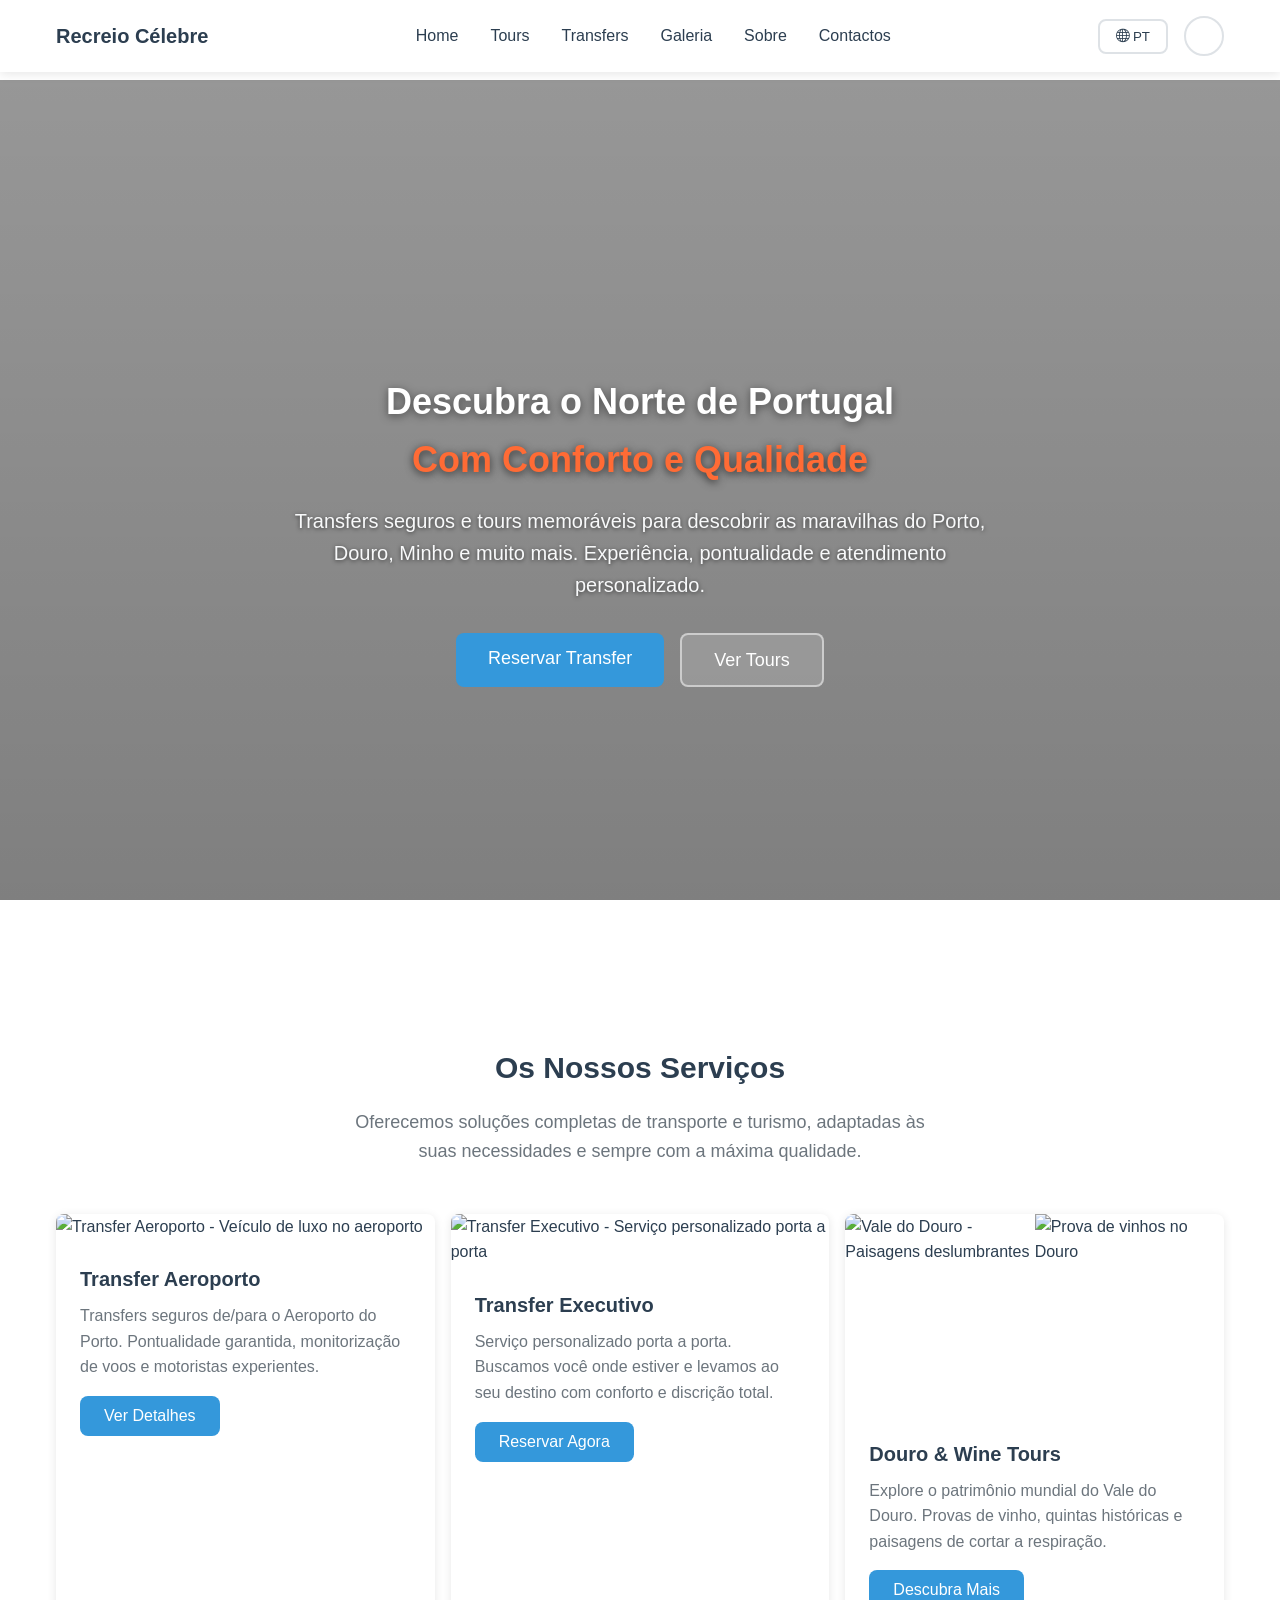
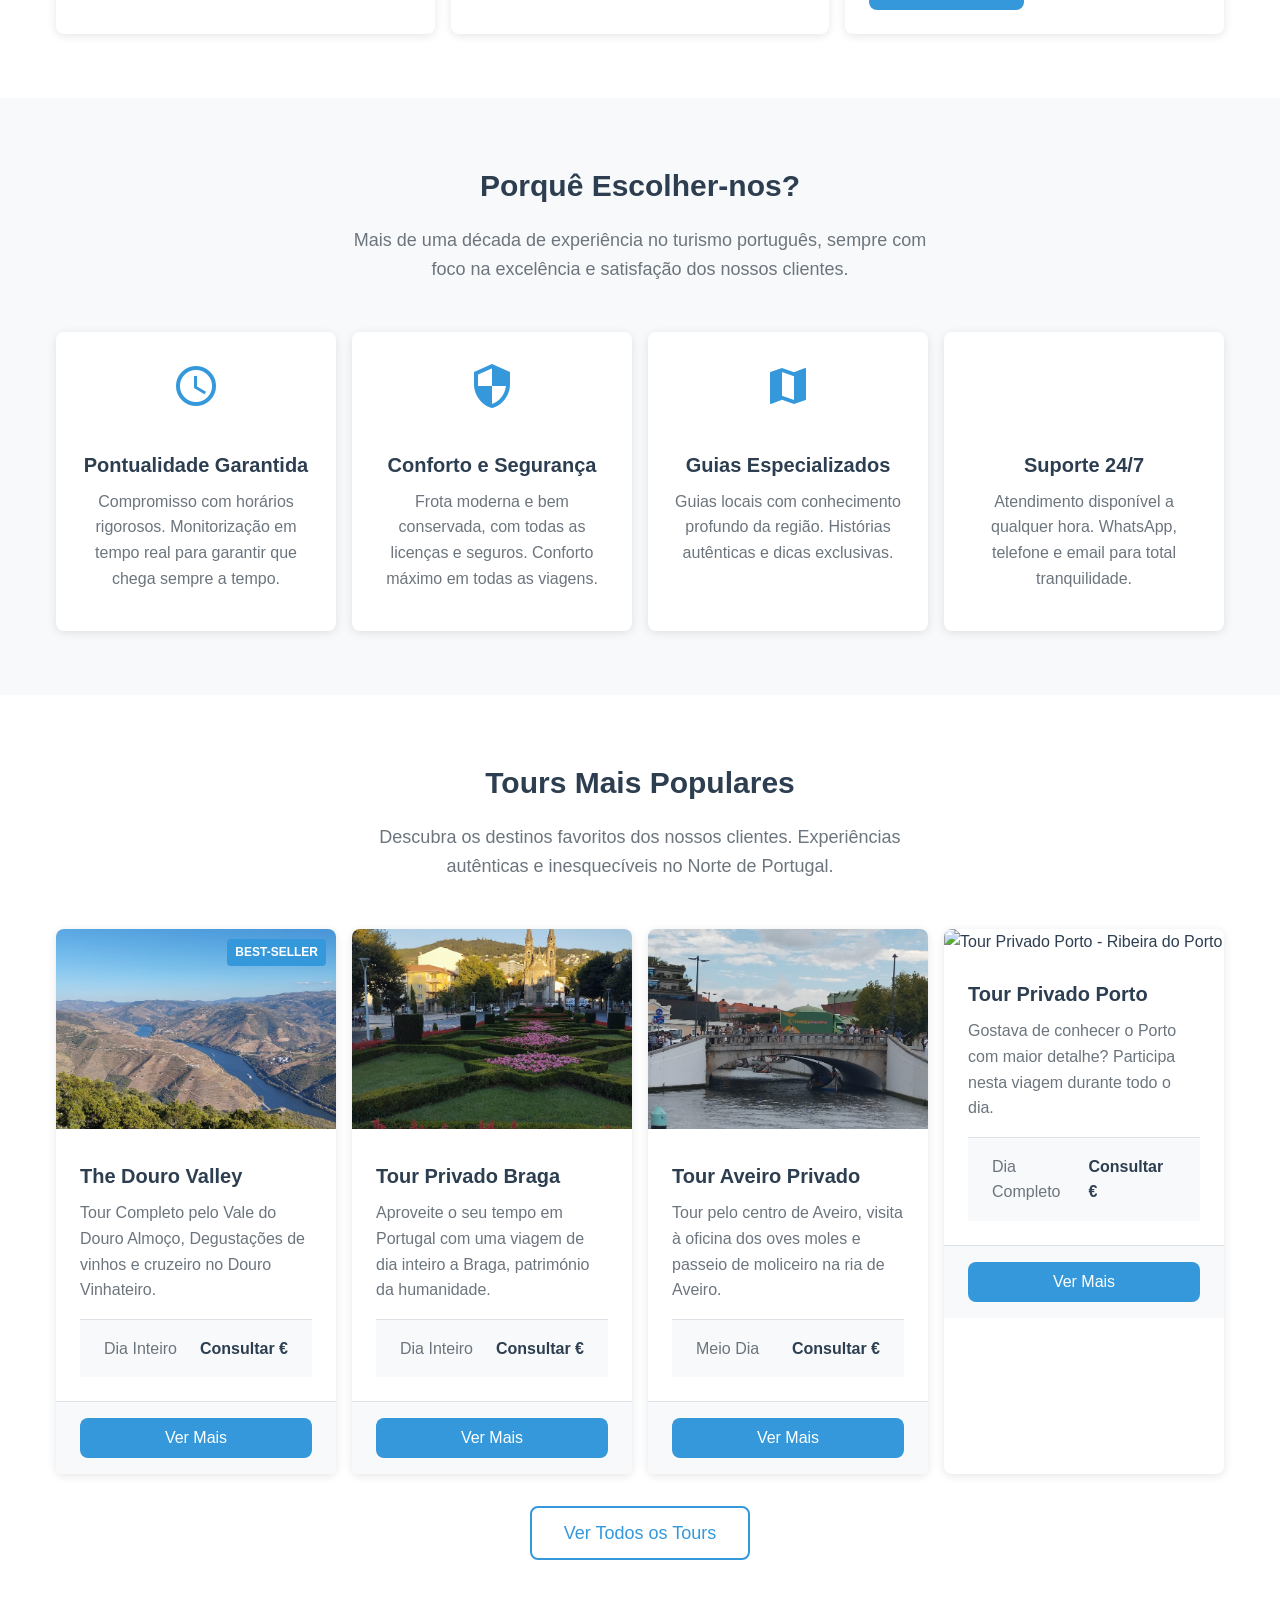
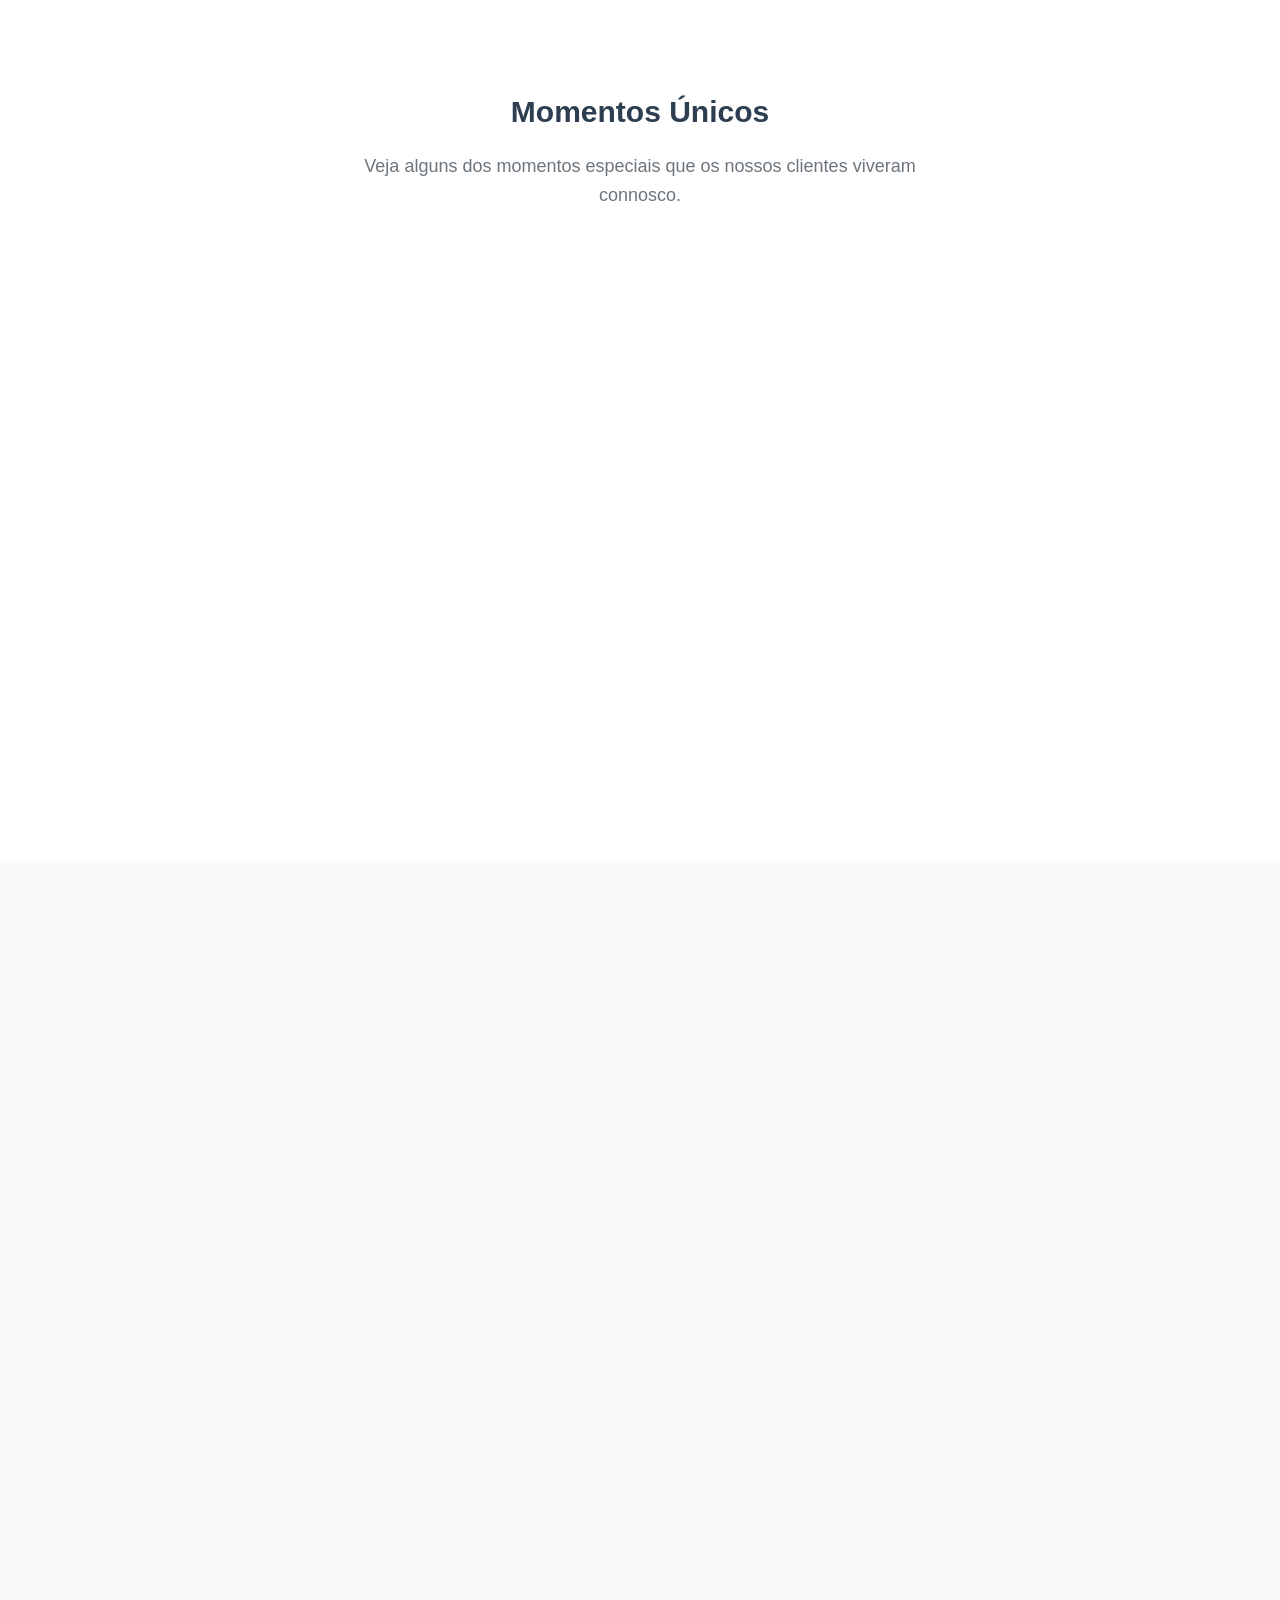
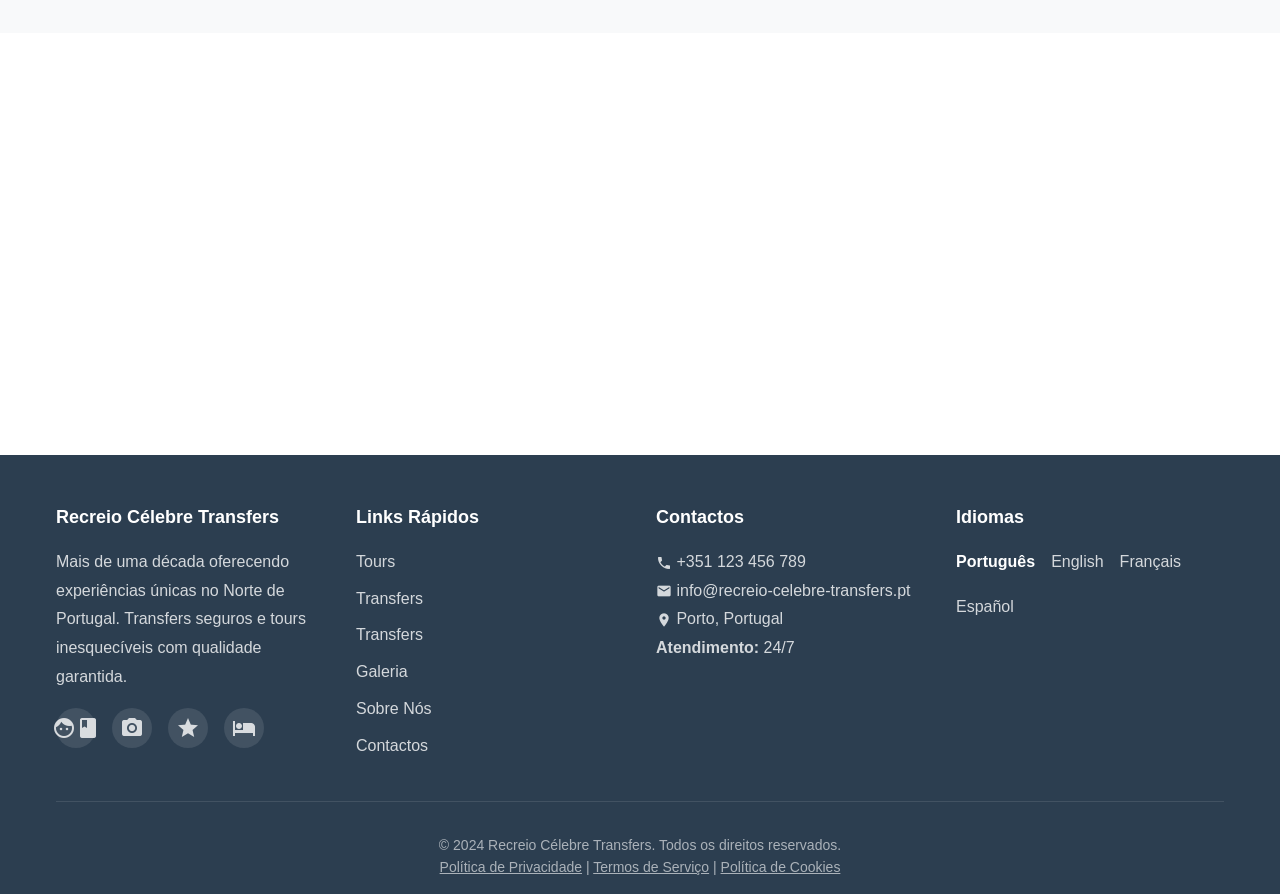
==== index.html @ d4861743 "first commit" ====
<!DOCTYPE html>
<html lang="pt-PT">
<head>
    <!-- ===== META TAGS E CONFIGURAÇÕES ===== -->
    <meta charset="UTF-8">
    <meta name="viewport" content="width=device-width, initial-scale=1.0">
    <meta name="description" content="Recreio Célebre Transfers - Transfers de qualidade e tours memoráveis no Porto e Norte de Portugal. Conforto, pontualidade e experiências únicas.">
    <meta name="keywords" content="transfers porto, tours douro, transfers aeroporto, guimarães, aveiro, braga, fátima">
    <meta name="author" content="Recreio Célebre Transfers">
    
    <!-- ===== OPEN GRAPH PARA REDES SOCIAIS ===== -->
    <meta property="og:title" content="Recreio Célebre Transfers - Tours e Transfers de Qualidade">
    <meta property="og:description" content="Descubra o melhor do Norte de Portugal connosco. Transfers seguros e tours inesquecíveis.">
    <meta property="og:type" content="website">
    <meta property="og:url" content="https://recreio-celebre-transfers.pt">
    
    <!-- ===== TÍTULO E ÍCONES ===== -->
    <title>Recreio Célebre Transfers - Tours e Transfers de Qualidade no Porto</title>
    <link rel="icon" type="image/svg+xml" href="data:image/svg+xml,<svg xmlns='http://www.w3.org/2000/svg' viewBox='0 0 24 24' fill='%232c3e50'><path d='M18 16h2v-3c0-1.1-.9-2-2-2h-6.5l1.5-3H18v2l3-3-3-3v2h-6c-.8 0-1.5.4-1.9 1.1L8.1 10H5c-1.1 0-2 .9-2 2v4h2c0 1.1.9 2 2 2s2-.9 2-2h8c0 1.1.9 2 2 2s2-.9 2-2zM7 16c-.6 0-1 .4-1 1s.4 1 1 1 1-.4 1-1-.4-1-1-1zm12 0c-.6 0-1 .4-1 1s.4 1 1 1 1-.4 1-1-.4-1-1-1z'/></svg>">
    
    <!-- ===== ESTILOS ===== -->
    <link rel="stylesheet" href="css/styles.css">
    <link href="https://fonts.googleapis.com/icon?family=Material+Icons" rel="stylesheet">
    <link href="https://cdn.jsdelivr.net/npm/bootstrap-icons@1.10.0/font/bootstrap-icons.css" rel="stylesheet">
    
    <!-- ===== STRUCTURED DATA PARA SEO ===== -->
    <script type="application/ld+json">
    {
        "@context": "https://schema.org",
        "@type": "TravelAgency",
        "name": "Recreio Célebre Transfers",
        "description": "Empresa de transfers e tours no Porto e Norte de Portugal",
        "url": "https://recreio-celebre-transfers.pt",
        "telephone": "+351-123-456-789",
        "email": "info@recreio-celebre-transfers.pt",
        "address": {
            "@type": "PostalAddress",
            "addressCountry": "PT",
            "addressRegion": "Porto"
        },
        "areaServed": ["Porto", "Braga", "Guimarães", "Aveiro", "Vale do Douro"],
        "serviceType": ["Transfer de passageiros", "Tours turísticos", "Transfers aeroporto"]
    }
    </script>
</head>

<body>
    <!-- ===== CABEÇALHO FIXO COM NAVEGAÇÃO ===== -->
    <header class="header">
        <nav class="navbar">
            <div class="container">
                <!-- Logo da empresa -->
                <a href="./" class="logo" aria-label="Recreio Célebre Transfers - Página inicial">
                    Recreio Célebre
                </a>
                
                <!-- Menu de navegação principal -->
                <ul class="nav-menu">
                    <li><a href="./" class="active">Home</a></li>
                    <li><a href="tours/">Tours</a></li>
                    <li><a href="transfers/">Transfers</a></li>
                    <li><a href="portfolio.html">Galeria</a></li>
                    <li><a href="about.html">Sobre</a></li>
                    <li><a href="contact.html">Contactos</a></li>
                </ul>
                
                <!-- Controlos: tema e idioma -->
                <div class="nav-controls">
                    <!-- Seletor de idioma -->
                    <div class="language-selector">
                        <button class="language-btn" aria-label="Selecionar idioma">
                            <i class="bi bi-globe"></i> PT
                        </button>
                        <div class="language-dropdown">
                            <a href="#" data-lang="pt">Português</a>
                            <a href="#" data-lang="en">English</a>
                            <a href="#" data-lang="fr">Français</a>
                            <a href="#" data-lang="es">Español</a>
                        </div>
                    </div>
                    
                    <!-- Toggle do tema dark/light -->
                    <button class="theme-toggle" aria-label="Alterar tema">
                        <i class="bi bi-moon-fill"></i>
                    </button>
                    
                    <!-- Menu hamburger para mobile -->
                    <button class="hamburger" aria-label="Menu de navegação" aria-expanded="false">
                        <span></span>
                        <span></span>
                        <span></span>
                    </button>
                </div>
            </div>
        </nav>
    </header>

    <!-- ===== CONTEÚDO PRINCIPAL ===== -->
    <main id="home">
        
        <!-- ===== HERO SECTION - BANNER PRINCIPAL ===== -->
        <section class="hero">
            <div class="hero-content fade-in">
                <h1 class="hero-title">
                    Descubra o Norte de Portugal<br>
                    <span class="hero-accent-text">Com Conforto e Qualidade</span>
                </h1>
                <p class="hero-subtitle">
                    Transfers seguros e tours memoráveis para descobrir as maravilhas do Porto, 
                    Douro, Minho e muito mais. Experiência, pontualidade e atendimento personalizado.
                </p>
                <div class="hero-buttons">
                    <a href="transfers/" class="btn btn-primary btn-lg">
                        Reservar Transfer
                    </a>
                    <a href="tours/" class="btn btn-hero-secondary btn-lg">
                        Ver Tours
                    </a>
                </div>
            </div>
        </section>

        <!-- ===== CARTÕES DE SERVIÇOS PRINCIPAIS ===== -->
        <section class="section">
            <div class="container">
                <h2 class="section-title fade-in">Os Nossos Serviços</h2>
                <p class="section-subtitle fade-in">
                    Oferecemos soluções completas de transporte e turismo, 
                    adaptadas às suas necessidades e sempre com a máxima qualidade.
                </p>
                
                <div class="grid grid-3">
                    <!-- Transfer Aeroporto -->
                    <article class="card fade-in">
                        <img src="/recreio-celebre-transfers/images/Tranfer/transfer.jpg" 
                             alt="Transfer Aeroporto - Veículo de luxo no aeroporto" class="card-image">
                        <div class="card-content">
                            <h3 class="card-title">Transfer Aeroporto</h3>
                            <p class="card-text">
                                Transfers seguros de/para o Aeroporto do Porto. Pontualidade garantida, 
                                monitorização de voos e motoristas experientes.
                            </p>
                            <a href="transfers/aeroporto-porto.html" class="btn btn-primary">
                                Ver Detalhes
                            </a>
                        </div>
                    </article>
                    <!-- Transfer Executivo -->
                    <article class="card fade-in">
                        <img src="/recreio-celebre-transfers/images/Tranfer/transfer-02.jpg" 
                             alt="Transfer Executivo - Serviço personalizado porta a porta" class="card-image">
                        <div class="card-content">
                            <h3 class="card-title">Transfer Executivo</h3>
                            <p class="card-text">
                                Serviço personalizado porta a porta. Buscamos você onde estiver 
                                e levamos ao seu destino com conforto e discrição total.
                            </p>
                            <a href="transfers/" class="btn btn-primary">
                                Reservar Agora
                            </a>
                        </div>
                    </article>
                    <!-- Douro Wine Tours -->
                    <article class="card fade-in">
                        <div class="card-image-container" style="position: relative; height: 200px; overflow: hidden;">
                            <img src="images/douro/douro-01.jpeg" 
                                 alt="Vale do Douro - Paisagens deslumbrantes" 
                                 class="card-image" 
                                 style="position: absolute; top: 0; left: 0; width: 50%; height: 100%; object-fit: cover;">
                            <img src="images/douro/douro-vinho-02.jpeg" 
                                 alt="Prova de vinhos no Douro" 
                                 class="card-image" 
                                 style="position: absolute; top: 0; right: 0; width: 50%; height: 100%; object-fit: cover;">
                        </div>
                        <div class="card-content">
                            <h3 class="card-title">Douro & Wine Tours</h3>
                            <p class="card-text">
                                Explore o patrimônio mundial do Vale do Douro. Provas de vinho, 
                                quintas históricas e paisagens de cortar a respiração.
                            </p>
                            <a href="tours/douro-valley.html" class="btn btn-primary">
                                Descubra Mais
                            </a>
                        </div>
                    </article>
                </div>
            </div>
        </section>

        <!-- ===== SEÇÃO "PORQUÊ ESCOLHER-NOS" ===== -->
        <section class="section" style="background-color: var(--bg-secondary);">
            <div class="container">
                <h2 class="section-title fade-in">Porquê Escolher-nos?</h2>
                <p class="section-subtitle fade-in">
                    Mais de uma década de experiência no turismo português, 
                    sempre com foco na excelência e satisfação dos nossos clientes.
                </p>
                
                <div class="grid grid-4">
                    <!-- Pontualidade Garantida -->
                    <div class="card text-center fade-in">
                        <div class="card-content">
                            <div style="font-size: 3rem; color: var(--secondary-color); margin-bottom: 1rem;">
                                <span class="material-icons" style="font-size: 3rem;">schedule</span>
                            </div>
                            <h3 class="card-title">Pontualidade Garantida</h3>
                            <p class="card-text">
                                Compromisso com horários rigorosos. Monitorização em tempo real 
                                para garantir que chega sempre a tempo.
                            </p>
                        </div>
                    </div>
                    
                    <!-- Conforto e Segurança -->
                    <div class="card text-center fade-in">
                        <div class="card-content">
                            <div style="font-size: 3rem; color: var(--secondary-color); margin-bottom: 1rem;">
                                <span class="material-icons" style="font-size: 3rem;">security</span>
                            </div>
                            <h3 class="card-title">Conforto e Segurança</h3>
                            <p class="card-text">
                                Frota moderna e bem conservada, com todas as licenças e seguros. 
                                Conforto máximo em todas as viagens.
                            </p>
                        </div>
                    </div>
                    
                    <!-- Guias Especializados -->
                    <div class="card text-center fade-in">
                        <div class="card-content">
                            <div style="font-size: 3rem; color: var(--secondary-color); margin-bottom: 1rem;">
                                <span class="material-icons" style="font-size: 3rem;">map</span>
                            </div>
                            <h3 class="card-title">Guias Especializados</h3>
                            <p class="card-text">
                                Guias locais com conhecimento profundo da região. 
                                Histórias autênticas e dicas exclusivas.
                            </p>
                        </div>
                    </div>
                    
                    <!-- Serviço 24/7 -->
                    <div class="card text-center fade-in">
                        <div class="card-content">
                            <div style="font-size: 3rem; color: var(--secondary-color); margin-bottom: 1rem;">
                                <span class="material-icons" style="font-size: 3rem;">support_agent</span>
                            </div>
                            <h3 class="card-title">Suporte 24/7</h3>
                            <p class="card-text">
                                Atendimento disponível a qualquer hora. WhatsApp, telefone 
                                e email para total tranquilidade.
                            </p>
                        </div>
                    </div>
                </div>
            </div>
        </section>

        <!-- ===== TOURS BEST-SELLERS ===== -->
        <section class="section">
            <div class="container">
                <h2 class="section-title fade-in">Tours Mais Populares</h2>
                <p class="section-subtitle fade-in">
                    Descubra os destinos favoritos dos nossos clientes. 
                    Experiências autênticas e inesquecíveis no Norte de Portugal.
                </p>
                
                <div class="grid grid-4">
                    <!-- Tour 1: Douro Valley -->
                    <article class="card fade-in">
                        <div style="position: relative;">
                            <img src="images/Douro/douro-02.jpeg" 
                                 alt="Douro Valley Tour - Paisagem dos vinhedos" class="card-image">
                            <div class="badge" style="position: absolute; top: 10px; right: 10px;">
                                Best-Seller
                            </div>
                        </div>
                        <div class="card-content">
                            <h3 class="card-title">The Douro Valley</h3>
                            <p class="card-text">
                                Tour Completo pelo Vale do Douro Almoço, Degustações de vinhos e cruzeiro no Douro Vinhateiro.
                            </p>
                            <div class="card-footer">
                                <div class="flex-between">
                                    <span class="text-secondary">Dia Inteiro</span>
                                    <span class="text-primary" style="font-weight: 600;">Consultar €</span>
                                </div>
                            </div>
                        </div>
                        <div class="card-footer">
                            <a href="tours/douro-valley.html" class="btn btn-primary" style="width: 100%;">
                                Ver Mais
                            </a>
                        </div>
                    </article>
                    
                    <!-- Tour 2: Braga -->
                    <article class="card fade-in">
                        <div style="position: relative;">
                            <img src="images/Guimaraes/guimaraes-02.jpeg" 
                                 alt="Tour Privado Braga - Santuário Bom Jesus" class="card-image">
                        </div>
                        <div class="card-content">
                            <h3 class="card-title">Tour Privado Braga</h3>
                            <p class="card-text">
                                Aproveite o seu tempo em Portugal com uma viagem de dia inteiro a Braga, património da humanidade.
                            </p>
                            <div class="card-footer">
                                <div class="flex-between">
                                    <span class="text-secondary">Dia Inteiro</span>
                                    <span class="text-primary" style="font-weight: 600;">Consultar €</span>
                                </div>
                            </div>
                        </div>
                        <div class="card-footer">
                            <a href="tours/" class="btn btn-primary" style="width: 100%;">
                                Ver Mais
                            </a>
                        </div>
                    </article>
                    
                    <!-- Tour 3: Aveiro -->
                    <article class="card fade-in">
                        <div style="position: relative;">
                            <img src="images/Aveiro/aveiro-15.jpeg" 
                                 alt="Tour Aveiro Privado - Moliceiros nos canais" class="card-image">
                        </div>
                        <div class="card-content">
                            <h3 class="card-title">Tour Aveiro Privado</h3>
                            <p class="card-text">
                                Tour pelo centro de Aveiro, visita à oficina dos oves moles e passeio de moliceiro na ria de Aveiro.
                            </p>
                            <div class="card-footer">
                                <div class="flex-between">
                                    <span class="text-secondary">Meio Dia</span>
                                    <span class="text-primary" style="font-weight: 600;">Consultar €</span>
                                </div>
                            </div>
                        </div>
                        <div class="card-footer">
                            <a href="tours/" class="btn btn-primary" style="width: 100%;">
                                Ver Mais
                            </a>
                        </div>
                    </article>
                    
                    <!-- Tour 4: Porto -->
                    <article class="card fade-in">
                        <div style="position: relative;">
                            <img src="/recreio-celebre-transfers/images/Porto/porto-01.jpg" 
                                 alt="Tour Privado Porto - Ribeira do Porto" class="card-image">
                        </div>
                        <div class="card-content">
                            <h3 class="card-title">Tour Privado Porto</h3>
                            <p class="card-text">
                                Gostava de conhecer o Porto com maior detalhe? Participa nesta viagem durante todo o dia.
                            </p>
                            <div class="card-footer">
                                <div class="flex-between">
                                    <span class="text-secondary">Dia Completo</span>
                                    <span class="text-primary" style="font-weight: 600;">Consultar €</span>
                                </div>
                            </div>
                        </div>
                        <div class="card-footer">
                            <a href="tours/" class="btn btn-primary" style="width: 100%;">
                                Ver Mais
                            </a>
                        </div>
                    </article>
                </div>
                
                <!-- Link para ver todos os tours -->
                <div class="text-center mt-4 fade-in">
                    <a href="tours/" class="btn btn-secondary btn-lg">
                        Ver Todos os Tours
                    </a>
                </div>
            </div>
        </section>

        <!-- ===== CARROSSEL DE IMAGENS REAIS ===== -->
        <section class="section">
            <div class="container">
                <h2 class="section-title fade-in">Momentos Únicos</h2>
                <p class="section-subtitle fade-in">
                    Veja alguns dos momentos especiais que os nossos clientes viveram connosco.
                </p>
                
                <div class="carousel fade-in">
                    <div class="carousel-container">
                        <!-- Slide 1 - Porto -->
                        <div class="carousel-slide">
                            <img src="/recreio-celebre-transfers/images/Porto/porto-01.jpg" 
                                 alt="Ponte Dom Luís I no Porto ao pôr-do-sol">
                            <div class="carousel-caption">
                                <h3>Porto Encantador</h3>
                                <p>As vistas mais bonitas da Cidade Invicta</p>
                            </div>
                        </div>
                        
                        <!-- Slide 2 - Douro -->
                        <div class="carousel-slide">
                            <img src="images/Douro/douro-01.jpeg" 
                                 alt="Terraços de vinhas no Vale do Douro">
                            <div class="carousel-caption">
                                <h3>Vale do Douro</h3>
                                <p>Paisagens Património Mundial da UNESCO</p>
                            </div>
                        </div>
                        
                        <!-- Slide 3 - Aveiro -->
                        <div class="carousel-slide">
                            <img src="/recreio-celebre-transfers/images/Aveiro/aveiro-54.jpg" 
                                 alt="Moliceiros coloridos nos canais de Aveiro">
                            <div class="carousel-caption">
                                <h3>Aveiro Colorida</h3>
                                <p>A "Veneza Portuguesa" e os seus encantos</p>
                            </div>
                        </div>
                        
                        <!-- Slide 4 - Guimarães -->
                        <div class="carousel-slide">
                            <img src="/recreio-celebre-transfers/images/Guimaraes/guimaraes-09.jpg" 
                                 alt="Castelo de Guimarães - Berço de Portugal">
                            <div class="carousel-caption">
                                <h3>Guimarães Histórica</h3>
                                <p>Berço de Portugal e património mundial</p>
                            </div>
                        </div>
                        
                        <!-- Slide 5 - Salinas de Aveiro -->
                        <div class="carousel-slide">
                            <img src="images/Aveiro Salinas/aveiro-salinas-01.jpeg" 
                                 alt="Salinas tradicionais de Aveiro">
                            <div class="carousel-caption">
                                <h3>Salinas de Aveiro</h3>
                                <p>Tradição milenar e paisagens únicas</p>
                            </div>
                        </div>
                    </div>
                    
                    <!-- Controlos do carrossel -->
                    <button class="carousel-nav prev" aria-label="Imagem anterior">‹</button>
                    <button class="carousel-nav next" aria-label="Próxima imagem">›</button>
                    
                    <!-- Indicadores -->
                    <div class="carousel-indicators"></div>
                </div>
            </div>
        </section>

        <!-- ===== PRÉVIA DA FROTA ===== -->
        <section class="section" style="background-color: var(--bg-secondary);">
            <div class="container">
                <h2 class="section-title fade-in">A Nossa Frota</h2>
                <p class="section-subtitle fade-in">
                    Veículos modernos e confortáveis para atender a todas as suas necessidades, 
                    desde viagens individuais até grupos maiores.
                </p>
                
                <div class="grid grid-1" style="max-width: 400px; margin: 0 auto;">
                    <!-- Sedan Executivo -->
                    <div class="card text-center fade-in">
                        <img src="images/Tranfer/transfer-01.jpg" 
                             alt="Sedan Executivo - Mercedes classe E" class="card-image">
                        <div class="card-content">
                            <h3 class="card-title">Sedan Executivo</h3>
                            <p class="card-text">
                                <strong>Até 3 passageiros</strong><br>
                                2 malas grandes + 2 de mão
                            </p>
                            <div style="margin-top: 1rem;">
                                <span style="font-size: 0.875rem; color: var(--text-secondary);">
                                    <span class="material-icons" style="font-size: 16px; vertical-align: middle;">person</span> 3 pax &nbsp; 
                                    <span class="material-icons" style="font-size: 16px; vertical-align: middle;">luggage</span> 2 malas
                                </span>
                            </div>
                        </div>
                    </div>
                </div>
                
                <!-- Link para frota completa -->
                <div class="text-center mt-4 fade-in">
                    <a href="transfers/#frota" class="btn btn-secondary btn-lg">
                        Ver Mais Detalhes
                    </a>
                </div>
            </div>
        </section>

        <!-- ===== CALL-TO-ACTION FINAL ===== -->
        <section class="section">
            <div class="container text-center">
                <div class="fade-in">
                    <h2 class="section-title">Pronto para a Sua Próxima Aventura?</h2>
                    <p class="section-subtitle">
                        Entre em contacto connosco e personalize a sua experiência. 
                        Estamos aqui para tornar a sua viagem inesquecível.
                    </p>
                    
                    <div class="flex-center" style="gap: 2rem; flex-wrap: wrap; margin-top: 2rem;">
                        <!-- WhatsApp -->
                        <a href="#" class="whatsapp-btn btn btn-accent btn-lg" 
                           data-phone="351123456789" 
                           data-message="Olá! Gostaria de mais informações sobre tours e transfers.">
                            <span class="material-icons" style="vertical-align: middle; font-size: 1.5rem;">chat</span> WhatsApp
                        </a>
                        
                        <!-- Telefone -->
                        <a href="tel:+351123456789" class="btn btn-primary btn-lg">
                            <span class="material-icons" style="vertical-align: middle; font-size: 1.5rem;">phone</span> +351 123 456 789
                        </a>
                        
                        <!-- Email -->
                        <a href="mailto:info@recreio-celebre-transfers.pt" class="btn btn-secondary btn-lg">
                            <span class="material-icons" style="vertical-align: middle; font-size: 1.5rem;">email</span> Email
                        </a>
                    </div>
                </div>
            </div>
        </section>

    </main>

    <!-- ===== RODAPÉ ===== -->
    <footer class="footer">
        <div class="container">
            <div class="footer-content">
                <!-- Informações da empresa -->
                <div class="footer-section">
                    <h3>Recreio Célebre Transfers</h3>
                    <p>
                        Mais de uma década oferecendo experiências únicas no Norte de Portugal. 
                        Transfers seguros e tours inesquecíveis com qualidade garantida.
                    </p>
                    <div class="social-links">
                        <a href="#" aria-label="Facebook"><span class="material-icons">facebook</span></a>
                        <a href="#" aria-label="Instagram"><span class="material-icons">camera_alt</span></a>
                        <a href="#" aria-label="TripAdvisor"><span class="material-icons">star</span></a>
                        <a href="#" aria-label="Booking.com"><span class="material-icons">hotel</span></a>
                    </div>
                </div>
                
                <!-- Links rápidos -->
                <div class="footer-section">
                    <h3>Links Rápidos</h3>
                    <ul class="footer-links">
                        <li><a href="tours/">Tours</a></li>
                        <li><a href="transfers/">Transfers</a></li>
                        <li><a href="transfers/">Transfers</a></li>
                        <li><a href="portfolio.html">Galeria</a></li>
                        <li><a href="about.html">Sobre Nós</a></li>
                        <li><a href="contact.html">Contactos</a></li>
                    </ul>
                </div>
                
                <!-- Contactos -->
                <div class="footer-section">
                    <h3>Contactos</h3>
                    <p><span class="material-icons" style="font-size: 16px; vertical-align: middle;">phone</span> +351 123 456 789</p>
                    <p><span class="material-icons" style="font-size: 16px; vertical-align: middle;">email</span> info@recreio-celebre-transfers.pt</p>
                    <p><span class="material-icons" style="font-size: 16px; vertical-align: middle;">location_on</span> Porto, Portugal</p>
                    <p><strong>Atendimento:</strong> 24/7</p>
                </div>
                
                <!-- Seletor de idioma (se não estiver no header) -->
                <div class="footer-section">
                    <h3>Idiomas</h3>
                    <div style="display: flex; gap: 1rem; flex-wrap: wrap;">
                        <a href="#" style="color: white; font-weight: bold;">Português</a>
                        <a href="#">English</a>
                        <a href="#">Français</a>
                        <a href="#">Español</a>
                    </div>
                </div>
            </div>
            
            <!-- Rodapé legal -->
            <div class="footer-bottom">
                <p>&copy; 2024 Recreio Célebre Transfers. Todos os direitos reservados.</p>
                <p>
                    <a href="#" style="color: inherit;">Política de Privacidade</a> | 
                    <a href="#" style="color: inherit;">Termos de Serviço</a> | 
                    <a href="#" style="color: inherit;">Política de Cookies</a>
                </p>
            </div>
        </div>
    </footer>

    <!-- ===== BOTÃO VOLTAR AO TOPO ===== -->
    <button class="back-to-top" aria-label="Voltar ao topo">
        ↑
    </button>

    <!-- ===== JAVASCRIPT ===== -->
    <script src="js/main.js"></script>
</body>
</html>
---- css/styles.css ----
/* ==============================================================
   RECREIO CÉLEBRE TRANSFERS - PROTÓTIPO CSS
   Design responsivo com modo dark/light e HTML5 semântico
   ============================================================== */

/* ===== CSS RESET E CONFIGURAÇÕES BASE ===== */
*,
*::before,
*::after {
    margin: 0;
    padding: 0;
    box-sizing: border-box;
}

/* ===== VARIÁVEIS CSS PARA MODO DARK/LIGHT ===== */
:root {
    /* Cores modo light (padrão) */
    --primary-color: #2c3e50;
    --secondary-color: #3498db;
    --accent-color: #e74c3c;
    --success-color: #27ae60;
    --warning-color: #f39c12;
    
    --bg-primary: #ffffff;
    --bg-secondary: #f8f9fa;
    --bg-card: #ffffff;
    --text-primary: #2c3e50;
    --text-secondary: #6c757d;
    --text-light: #adb5bd;
    --border-color: #dee2e6;
    --shadow-light: rgba(0, 0, 0, 0.1);
    --shadow-medium: rgba(0, 0, 0, 0.15);
    
    /* Layout responsivo */
    --container-max-width: 1200px;
    --gutter: 1rem;
    --border-radius: 8px;
    --transition: all 0.3s ease;
    
    /* Tipografia */
    --font-primary: 'Segoe UI', Tahoma, Geneva, Verdana, sans-serif;
    --font-size-xs: 0.75rem;
    --font-size-sm: 0.875rem;
    --font-size-base: 1rem;
    --font-size-lg: 1.125rem;
    --font-size-xl: 1.25rem;
    --font-size-2xl: 1.5rem;
    --font-size-3xl: 1.875rem;
    --font-size-4xl: 2.25rem;
}

/* ===== MODO DARK ===== */
[data-theme="dark"] {
    --bg-primary: #1a1a1a;
    --bg-secondary: #2d2d2d;
    --bg-card: #333333;
    --text-primary: #ffffff;
    --text-secondary: #cccccc;
    --text-light: #999999;
    --border-color: #404040;
    --shadow-light: rgba(255, 255, 255, 0.1);
    --shadow-medium: rgba(255, 255, 255, 0.15);
}

/* ===== ELEMENTOS BASE ===== */
html {
    scroll-behavior: smooth;
    font-size: 16px;
}

body {
    font-family: var(--font-primary);
    font-size: var(--font-size-base);
    line-height: 1.6;
    color: var(--text-primary);
    background-color: var(--bg-primary);
    transition: var(--transition);
}

/* ===== CONTENTOR PRINCIPAL ===== */
.container {
    max-width: var(--container-max-width);
    margin: 0 auto;
    padding: 0 var(--gutter);
}

/* ===== GRID RESPONSIVO ===== */
.grid {
    display: grid;
    gap: var(--gutter);
}

.grid-2 {
    grid-template-columns: repeat(auto-fit, minmax(300px, 1fr));
}

.grid-3 {
    grid-template-columns: repeat(auto-fit, minmax(250px, 1fr));
}

.grid-4 {
    grid-template-columns: repeat(auto-fit, minmax(200px, 1fr));
}

/* ===== FLEXBOX UTILITIES ===== */
.flex {
    display: flex;
}

.flex-center {
    display: flex;
    align-items: center;
    justify-content: center;
}

.flex-between {
    display: flex;
    align-items: center;
    justify-content: space-between;
}

.flex-wrap {
    flex-wrap: wrap;
}

.flex-col {
    flex-direction: column;
}

/* ===== CABEÇALHO E NAVEGAÇÃO ===== */
.header {
    background-color: var(--bg-card);
    box-shadow: 0 2px 10px var(--shadow-light);
    position: fixed;
    top: 0;
    left: 0;
    right: 0;
    z-index: 1000;
    transition: var(--transition);
}

.navbar {
    padding: 1rem 0;
}

.navbar .container {
    display: flex;
    align-items: center;
    justify-content: space-between;
}

.logo {
    font-size: var(--font-size-xl);
    font-weight: bold;
    color: var(--primary-color);
    text-decoration: none;
    transition: var(--transition);
}

.logo:hover {
    color: var(--secondary-color);
}

/* Menu de navegação */
.nav-menu {
    display: flex;
    list-style: none;
    gap: 2rem;
}

.nav-menu a {
    color: var(--text-primary);
    text-decoration: none;
    font-weight: 500;
    transition: var(--transition);
    position: relative;
}

.nav-menu a:hover {
    color: var(--secondary-color);
}

.nav-menu a::after {
    content: '';
    position: absolute;
    bottom: -5px;
    left: 0;
    width: 0;
    height: 2px;
    background-color: var(--secondary-color);
    transition: width 0.3s ease;
}

.nav-menu a:hover::after {
    width: 100%;
}

/* Botões de tema e idioma */
.nav-controls {
    display: flex;
    align-items: center;
    gap: 1rem;
}

.theme-toggle {
    background: none;
    border: 2px solid var(--border-color);
    border-radius: 50%;
    width: 40px;
    height: 40px;
    cursor: pointer;
    display: flex;
    align-items: center;
    justify-content: center;
    transition: var(--transition);
    color: var(--text-primary);
}

.theme-toggle:hover {
    border-color: var(--secondary-color);
    color: var(--secondary-color);
}

.language-selector {
    position: relative;
}

.language-btn {
    background: none;
    border: 2px solid var(--border-color);
    border-radius: var(--border-radius);
    padding: 0.5rem 1rem;
    cursor: pointer;
    color: var(--text-primary);
    font-weight: 500;
    transition: var(--transition);
}

.language-btn:hover {
    border-color: var(--secondary-color);
    color: var(--secondary-color);
}

.language-dropdown {
    position: absolute;
    top: 100%;
    right: 0;
    background-color: var(--bg-card);
    border: 1px solid var(--border-color);
    border-radius: var(--border-radius);
    box-shadow: 0 4px 12px var(--shadow-medium);
    display: none;
    min-width: 120px;
    z-index: 100;
}

.language-dropdown.show {
    display: block;
}

.language-dropdown a {
    display: block;
    padding: 0.75rem 1rem;
    color: var(--text-primary);
    text-decoration: none;
    transition: var(--transition);
}

.language-dropdown a:hover {
    background-color: var(--bg-secondary);
    color: var(--secondary-color);
}

/* Menu mobile hamburger */
.hamburger {
    display: none;
    background: none;
    border: none;
    cursor: pointer;
    padding: 0.5rem;
    flex-direction: column;
    gap: 4px;
}

.hamburger span {
    width: 25px;
    height: 3px;
    background-color: var(--text-primary);
    transition: var(--transition);
}

.hamburger.active span:nth-child(1) {
    transform: rotate(45deg) translate(6px, 6px);
}

.hamburger.active span:nth-child(2) {
    opacity: 0;
}

.hamburger.active span:nth-child(3) {
    transform: rotate(-45deg) translate(6px, -6px);
}

/* ===== BOTÕES ===== */
.btn {
    display: inline-block;
    padding: 0.75rem 1.5rem;
    border: none;
    border-radius: var(--border-radius);
    font-size: var(--font-size-base);
    font-weight: 500;
    text-decoration: none;
    text-align: center;
    cursor: pointer;
    transition: var(--transition);
    line-height: 1;
}

.btn-primary {
    background-color: var(--secondary-color);
    color: white;
    font-weight: 500;
}

.btn-primary:hover {
    background-color: #2980b9;
    transform: translateY(-2px);
}

.btn-secondary {
    background-color: transparent;
    color: var(--secondary-color);
    border: 2px solid var(--secondary-color);
}

.btn-secondary:hover {
    background-color: var(--secondary-color);
    color: white;
}

.btn-accent {
    background-color: var(--accent-color);
    color: white;
}

.btn-accent:hover {
    background-color: #c0392b;
    transform: translateY(-2px);
    box-shadow: 0 4px 12px rgba(231, 76, 60, 0.3);
}

.btn-lg {
    padding: 1rem 2rem;
    font-size: var(--font-size-lg);
}

.btn-sm {
    padding: 0.5rem 1rem;
    font-size: var(--font-size-sm);
}

/* ===== CARDS ===== */
.card {
    background-color: var(--bg-card);
    border-radius: var(--border-radius);
    box-shadow: 0 2px 10px var(--shadow-light);
    transition: var(--transition);
    overflow: hidden;
}

.card:hover {
    transform: translateY(-5px);
    box-shadow: 0 8px 25px var(--shadow-medium);
}

.card-image {
    width: 100%;
    height: 200px;
    object-fit: cover;
}

.card-image-container {
    position: relative;
    height: 200px;
    overflow: hidden;
    border-radius: var(--border-radius) var(--border-radius) 0 0;
}

.card-image-container img {
    transition: var(--transition);
}

.card-image-container:hover img {
    transform: scale(1.05);
}

.card-content {
    padding: 1.5rem;
}

.card-title {
    font-size: var(--font-size-xl);
    font-weight: 600;
    margin-bottom: 0.5rem;
    color: var(--text-primary);
}

.card-text {
    color: var(--text-secondary);
    margin-bottom: 1rem;
}

.card-footer {
    padding: 1rem 1.5rem;
    background-color: var(--bg-secondary);
    border-top: 1px solid var(--border-color);
}

/* ===== SEÇÕES PRINCIPAIS ===== */
main {
    margin-top: 80px; /* Espaço para header fixo */
}

.section {
    padding: 4rem 0;
}

.section-title {
    font-size: var(--font-size-3xl);
    font-weight: 700;
    text-align: center;
    margin-bottom: 1rem;
    color: var(--text-primary);
}

.section-subtitle {
    font-size: var(--font-size-lg);
    text-align: center;
    color: var(--text-secondary);
    margin-bottom: 3rem;
    max-width: 600px;
    margin-left: auto;
    margin-right: auto;
}

/* ===== HERO SECTION ===== */
.hero {
    position: relative;
    height: 100vh;
    min-height: 600px;
    background: linear-gradient(
        rgba(0, 0, 0, 0.4),
        rgba(0, 0, 0, 0.5)
    ), url('https://images.unsplash.com/photo-1555881400-74d7acaacd8b?ixlib=rb-4.0.3&auto=format&fit=crop&w=1920&q=80');
    background-size: cover;
    background-position: center;
    background-attachment: fixed;
    display: flex;
    align-items: center;
    justify-content: center;
    text-align: center;
    color: white;
}

.hero-content {
    max-width: 800px;
    padding: 2rem;
}

.hero-title {
    font-size: var(--font-size-4xl);
    font-weight: 700;
    margin-bottom: 1rem;
    animation: fadeInUp 1s ease-out;
    text-shadow: 0 2px 8px rgba(0, 0, 0, 0.5);
    color: #ffffff;
}

.hero-accent-text {
    color: #ff6b35;
    text-shadow: 0 2px 8px rgba(0, 0, 0, 0.7);
    font-weight: 700;
}

.hero-subtitle {
    font-size: var(--font-size-xl);
    margin-bottom: 2rem;
    animation: fadeInUp 1s ease-out 0.2s both;
    text-shadow: 0 1px 4px rgba(0, 0, 0, 0.6);
    color: #f8f9fa;
    line-height: 1.6;
}

.hero-buttons {
    display: flex;
    gap: 1rem;
    justify-content: center;
    flex-wrap: wrap;
    animation: fadeInUp 1s ease-out 0.4s both;
}

/* Botão especial para o hero */
.btn-hero-secondary {
    background: rgba(255, 255, 255, 0.15);
    color: #ffffff;
    border: 2px solid rgba(255, 255, 255, 0.5);
    backdrop-filter: blur(10px);
    font-weight: 500;
}

.btn-hero-secondary:hover {
    background: rgba(255, 255, 255, 0.25);
    border-color: rgba(255, 255, 255, 0.7);
    transform: translateY(-2px);
    color: #ffffff;
}

/* ===== ANIMAÇÕES ===== */
@keyframes fadeInUp {
    from {
        opacity: 0;
        transform: translateY(30px);
    }
    to {
        opacity: 1;
        transform: translateY(0);
    }
}

.fade-in {
    opacity: 0;
    transform: translateY(30px);
    transition: all 0.6s ease;
}

.fade-in.visible {
    opacity: 1;
    transform: translateY(0);
}

/* ===== CARROSSEL ===== */
.carousel {
    position: relative;
    overflow: hidden;
    border-radius: var(--border-radius);
    margin: 2rem 0;
}

.carousel-container {
    display: flex;
    transition: transform 0.5s ease;
}

.carousel-slide {
    min-width: 100%;
    position: relative;
}

.carousel-slide img {
    width: 100%;
    height: 500px;
    object-fit: cover;
}

.carousel-caption {
    position: absolute;
    bottom: 0;
    left: 0;
    right: 0;
    background: linear-gradient(transparent, rgba(0, 0, 0, 0.8));
    color: white;
    padding: 2rem;
    text-align: center;
}

.carousel-nav {
    position: absolute;
    top: 50%;
    transform: translateY(-50%);
    background: rgba(255, 255, 255, 0.2);
    border: none;
    color: white;
    font-size: 1.5rem;
    padding: 1rem;
    cursor: pointer;
    transition: var(--transition);
    border-radius: 50%;
    width: 50px;
    height: 50px;
    display: flex;
    align-items: center;
    justify-content: center;
}

.carousel-nav:hover {
    background: rgba(255, 255, 255, 0.4);
}

.carousel-nav.prev {
    left: 1rem;
}

.carousel-nav.next {
    right: 1rem;
}

.carousel-indicators {
    position: absolute;
    bottom: 1rem;
    left: 50%;
    transform: translateX(-50%);
    display: flex;
    gap: 0.5rem;
}

.carousel-indicator {
    width: 12px;
    height: 12px;
    border-radius: 50%;
    background: rgba(255, 255, 255, 0.5);
    cursor: pointer;
    transition: var(--transition);
}

.carousel-indicator.active {
    background: white;
}

/* ===== FORMULÁRIOS ===== */
.form-group {
    margin-bottom: 1.5rem;
}

.form-label {
    display: block;
    margin-bottom: 0.5rem;
    font-weight: 500;
    color: var(--text-primary);
}

.form-control {
    width: 100%;
    padding: 0.75rem;
    border: 2px solid var(--border-color);
    border-radius: var(--border-radius);
    font-size: var(--font-size-base);
    background-color: var(--bg-primary);
    color: var(--text-primary);
    transition: var(--transition);
}

.form-control:focus {
    outline: none;
    border-color: var(--secondary-color);
    box-shadow: 0 0 0 3px rgba(52, 152, 219, 0.1);
}

.form-control::placeholder {
    color: var(--text-light);
}

textarea.form-control {
    resize: vertical;
    min-height: 120px;
}

.form-row {
    display: grid;
    grid-template-columns: 1fr 1fr;
    gap: 1rem;
}

/* ===== ÍCONES E BADGES ===== */
.icon {
    width: 1.5rem;
    height: 1.5rem;
    fill: currentColor;
}

.badge {
    display: inline-block;
    padding: 0.25rem 0.5rem;
    font-size: var(--font-size-xs);
    font-weight: 600;
    text-transform: uppercase;
    border-radius: 4px;
    background-color: var(--secondary-color);
    color: white;
}

.badge-success {
    background-color: var(--success-color);
}

.badge-warning {
    background-color: var(--warning-color);
}

.badge-danger {
    background-color: var(--accent-color);
}

/* ===== UTILITÁRIOS ===== */
.text-center {
    text-align: center;
}

.text-left {
    text-align: left;
}

.text-right {
    text-align: right;
}

.text-primary {
    color: var(--primary-color);
}

.text-secondary {
    color: var(--text-secondary);
}

.text-accent {
    color: var(--accent-color);
}

.mb-0 { margin-bottom: 0; }
.mb-1 { margin-bottom: 0.5rem; }
.mb-2 { margin-bottom: 1rem; }
.mb-3 { margin-bottom: 1.5rem; }
.mb-4 { margin-bottom: 2rem; }

.mt-0 { margin-top: 0; }
.mt-1 { margin-top: 0.5rem; }
.mt-2 { margin-top: 1rem; }
.mt-3 { margin-top: 1.5rem; }
.mt-4 { margin-top: 2rem; }

.py-0 { padding-top: 0; padding-bottom: 0; }
.py-1 { padding-top: 0.5rem; padding-bottom: 0.5rem; }
.py-2 { padding-top: 1rem; padding-bottom: 1rem; }
.py-3 { padding-top: 1.5rem; padding-bottom: 1.5rem; }
.py-4 { padding-top: 2rem; padding-bottom: 2rem; }

.hidden {
    display: none;
}

.sr-only {
    position: absolute;
    width: 1px;
    height: 1px;
    padding: 0;
    margin: -1px;
    overflow: hidden;
    clip: rect(0, 0, 0, 0);
    white-space: nowrap;
    border: 0;
}

/* ===== RESPONSIVIDADE ===== */
@media (max-width: 768px) {
    /* Header mobile */
    .nav-menu {
        position: fixed;
        top: 80px;
        left: -100%;
        width: 100%;
        height: calc(100vh - 80px);
        background-color: var(--bg-card);
        flex-direction: column;
        justify-content: flex-start;
        align-items: center;
        padding: 2rem;
        transition: left 0.3s ease;
        box-shadow: 0 4px 12px var(--shadow-medium);
    }

    .nav-menu.active {
        left: 0;
    }

    .nav-menu li {
        margin: 1rem 0;
    }

    .hamburger {
        display: flex;
    }

    .nav-controls {
        gap: 0.5rem;
    }

    /* Hero responsive */
    .hero-content {
        padding: 1.5rem;
    }

    .hero-title {
        font-size: var(--font-size-3xl);
    }

    .hero-subtitle {
        font-size: var(--font-size-lg);
    }

    .hero-buttons {
        flex-direction: column;
        align-items: center;
        gap: 1rem;
    }

    .hero-buttons .btn {
        width: 100%;
        max-width: 280px;
    }

    /* Grid responsive */
    .grid-2,
    .grid-3,
    .grid-4 {
        grid-template-columns: 1fr;
    }

    .form-row {
        grid-template-columns: 1fr;
    }

    /* Sections padding */
    .section {
        padding: 2rem 0;
    }

    .section-title {
        font-size: var(--font-size-2xl);
    }

    /* Cards em mobile */
    .card-content {
        padding: 1rem;
    }

    /* Carousel mobile */
    .carousel-nav {
        display: none;
    }

    .carousel-slide img {
        height: 300px;
    }

    .carousel-caption {
        padding: 1rem;
    }
}

@media (max-width: 480px) {
    .container {
        padding: 0 0.5rem;
    }

    .hero-content {
        padding: 1rem;
    }

    .section-title {
        font-size: var(--font-size-xl);
    }

    .btn {
        padding: 0.5rem 1rem;
        font-size: var(--font-size-sm);
    }
}

/* ===== RODAPÉ ===== */
.footer {
    background-color: var(--primary-color);
    color: white;
    padding: 3rem 0 1rem;
    margin-top: 4rem;
}

.footer-content {
    display: grid;
    grid-template-columns: repeat(auto-fit, minmax(250px, 1fr));
    gap: 2rem;
    margin-bottom: 2rem;
}

.footer-section h3 {
    margin-bottom: 1rem;
    font-size: var(--font-size-lg);
}

.footer-section p,
.footer-section a {
    color: rgba(255, 255, 255, 0.8);
    text-decoration: none;
    line-height: 1.8;
}

.footer-section a:hover {
    color: white;
}

.footer-links {
    list-style: none;
}

.footer-links li {
    margin-bottom: 0.5rem;
}

.social-links {
    display: flex;
    gap: 1rem;
    margin-top: 1rem;
}

.social-links a {
    display: inline-flex;
    align-items: center;
    justify-content: center;
    width: 40px;
    height: 40px;
    background-color: rgba(255, 255, 255, 0.1);
    border-radius: 50%;
    transition: var(--transition);
}

.social-links a:hover {
    background-color: rgba(255, 255, 255, 0.2);
    transform: translateY(-2px);
}

.footer-bottom {
    text-align: center;
    padding-top: 2rem;
    border-top: 1px solid rgba(255, 255, 255, 0.1);
    font-size: var(--font-size-sm);
    color: rgba(255, 255, 255, 0.6);
}

/* ===== ACESSIBILIDADE ===== */
@media (prefers-reduced-motion: reduce) {
    * {
        animation-duration: 0.01ms !important;
        animation-iteration-count: 1 !important;
        transition-duration: 0.01ms !important;
    }
}

/* Foco visível para navegação por teclado */
*:focus {
    outline: 2px solid var(--secondary-color);
    outline-offset: 2px;
}

.btn:focus,
.form-control:focus {
    outline: none;
    box-shadow: 0 0 0 3px rgba(52, 152, 219, 0.3);
}

/* Alto contraste para acessibilidade */
@media (prefers-contrast: high) {
    :root {
        --shadow-light: rgba(0, 0, 0, 0.8);
        --shadow-medium: rgba(0, 0, 0, 0.9);
    }
    
    .card {
        border: 2px solid var(--border-color);
    }
}
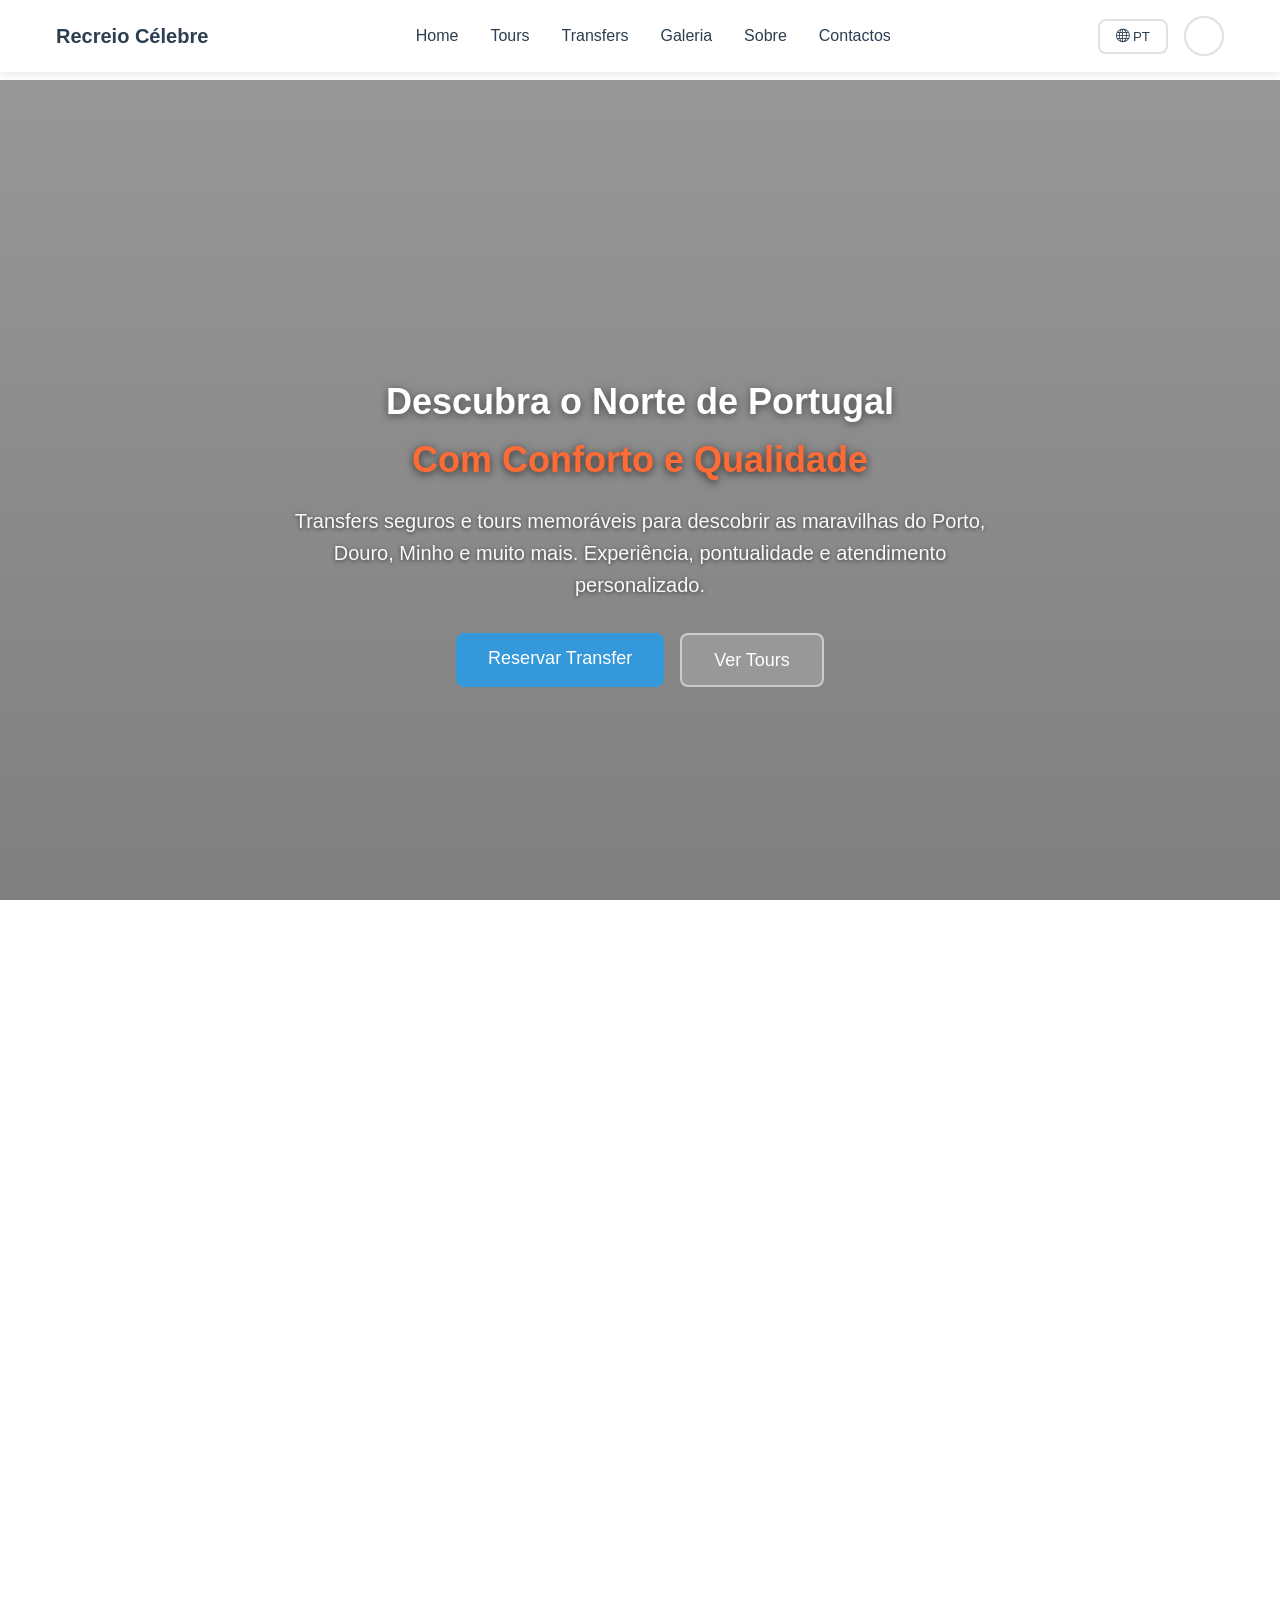
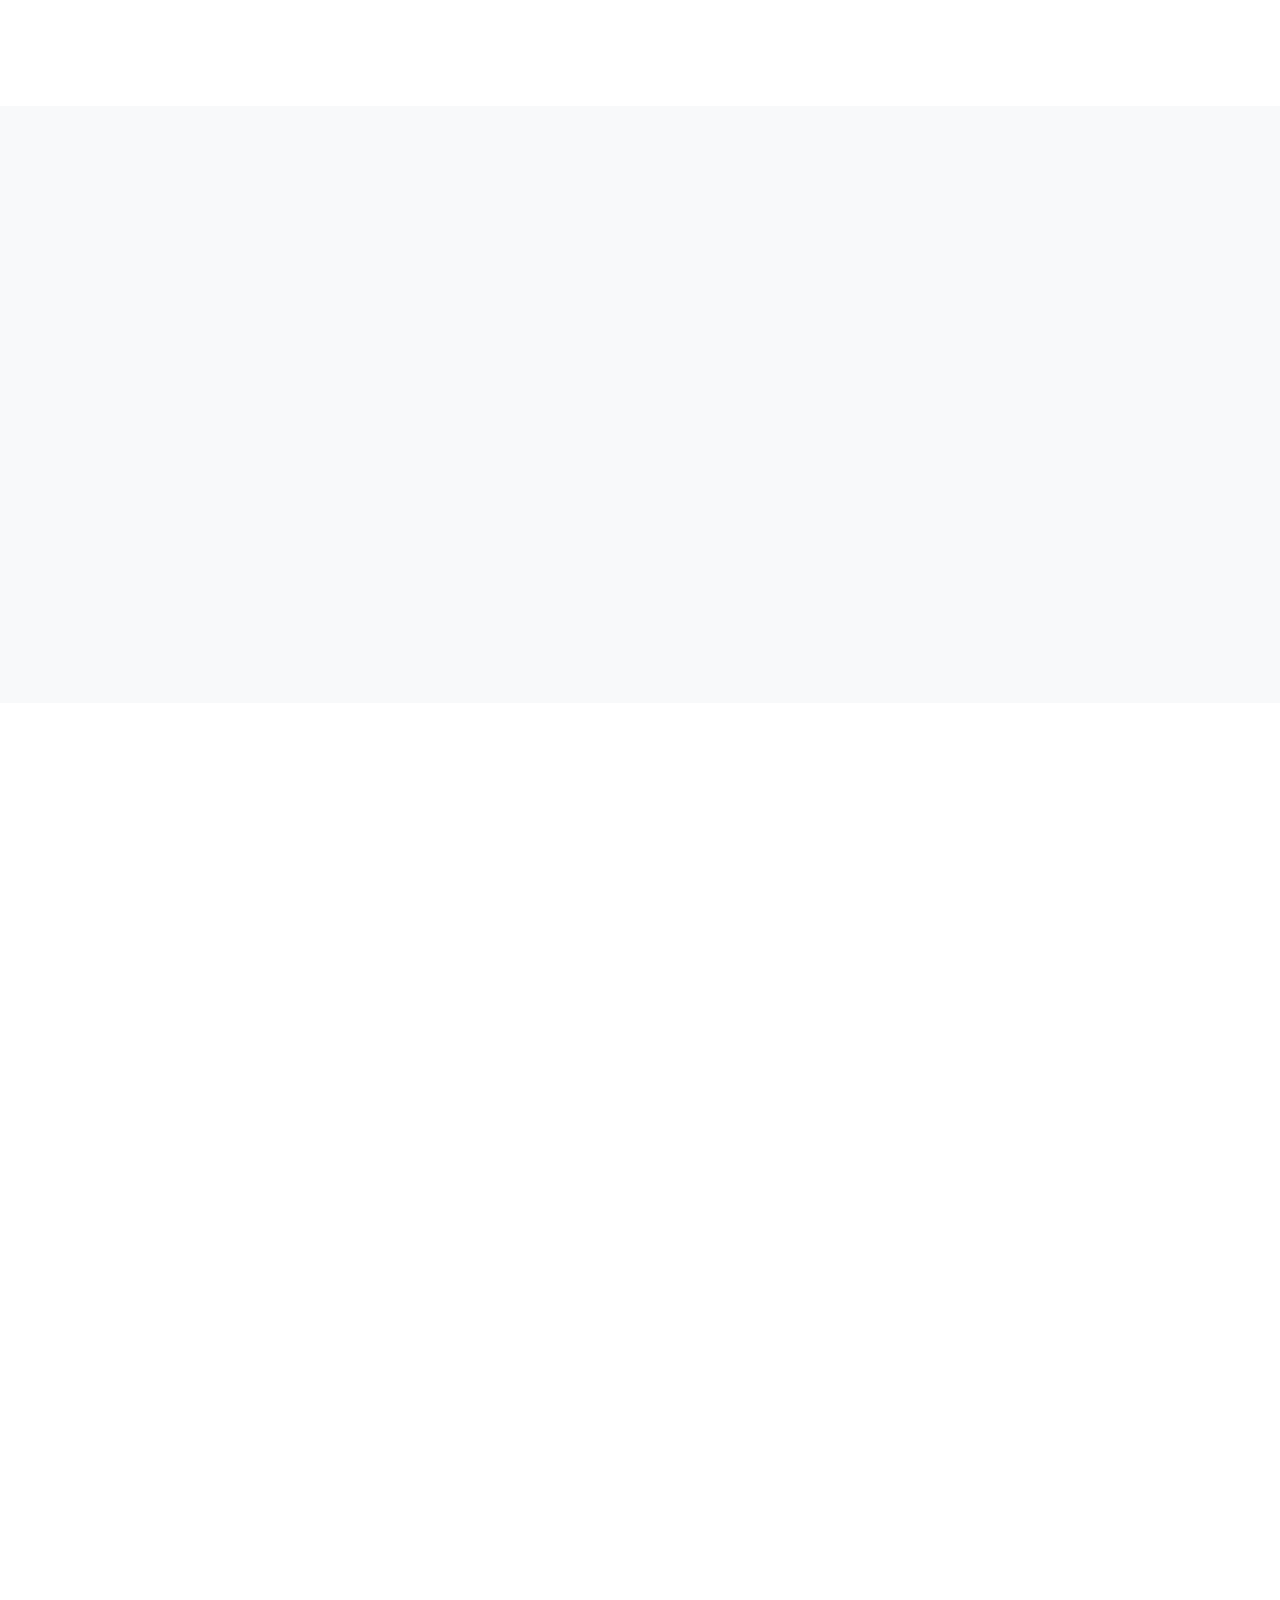
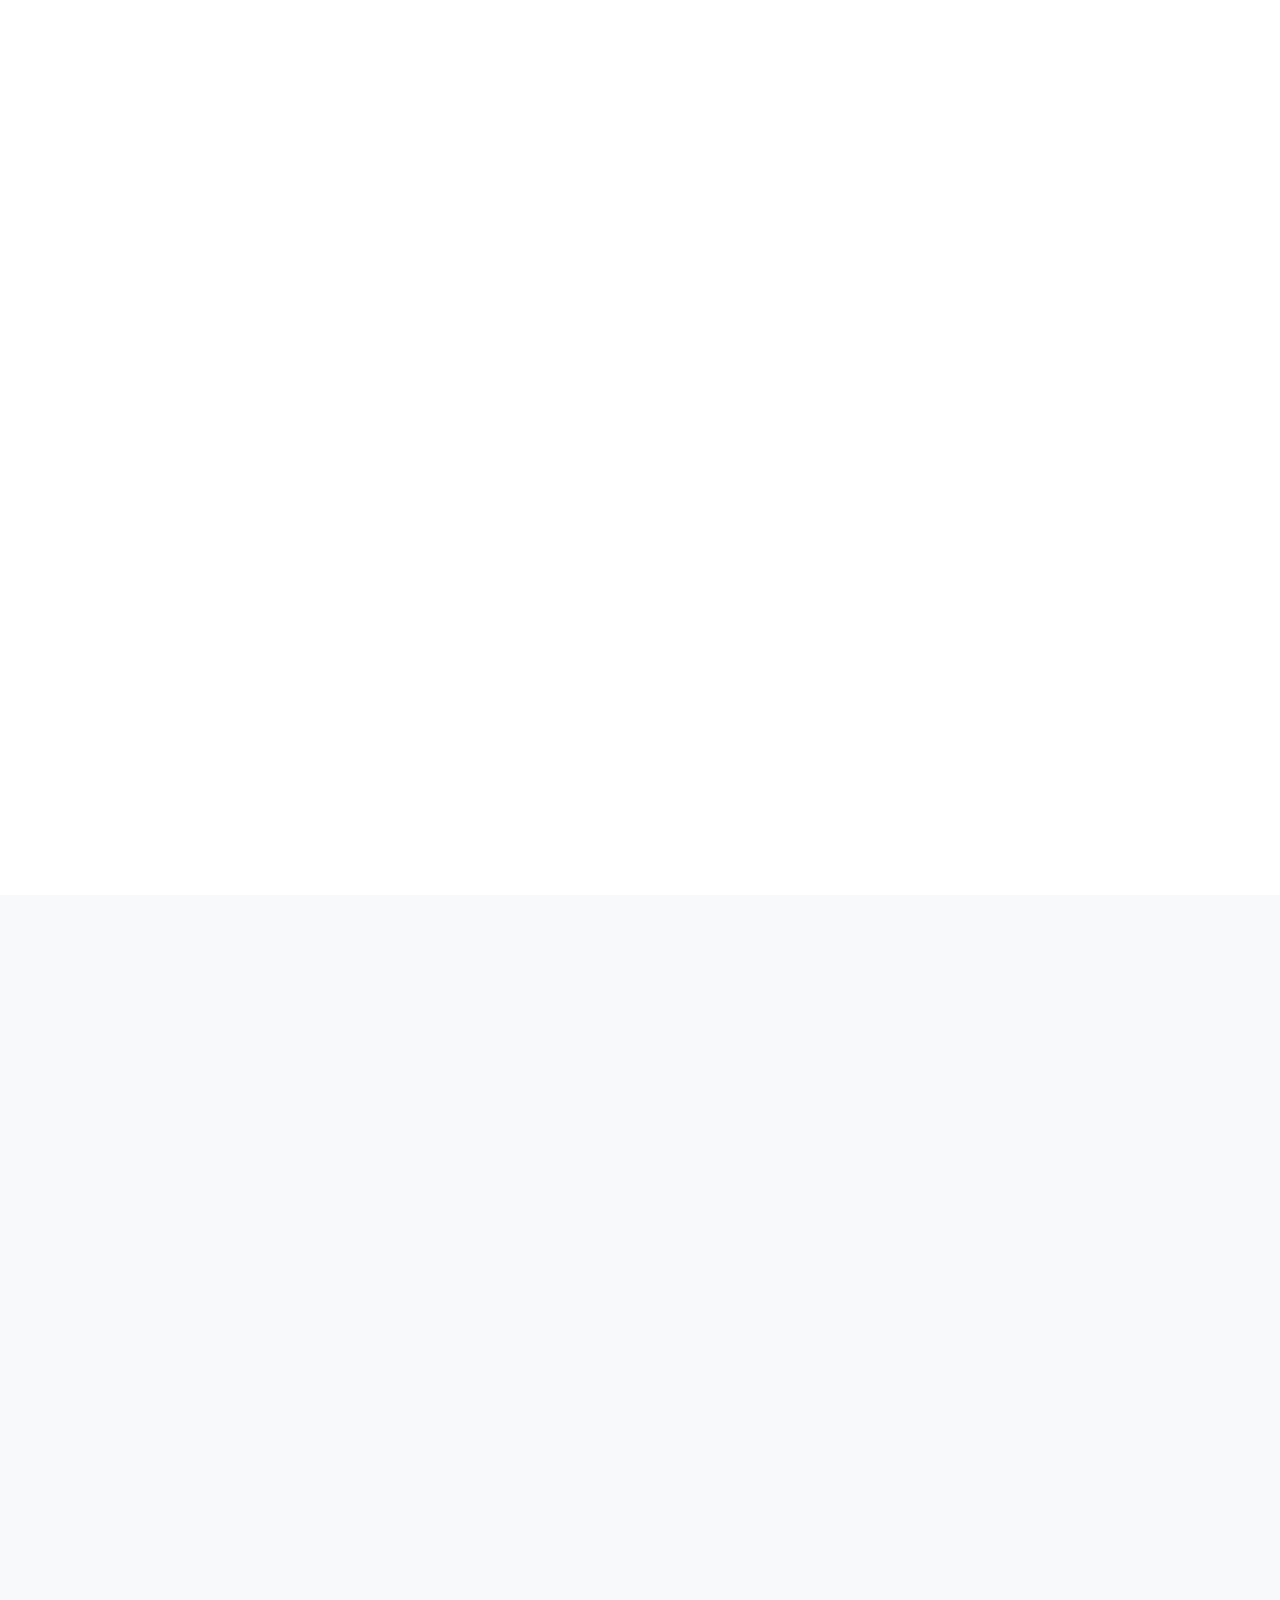
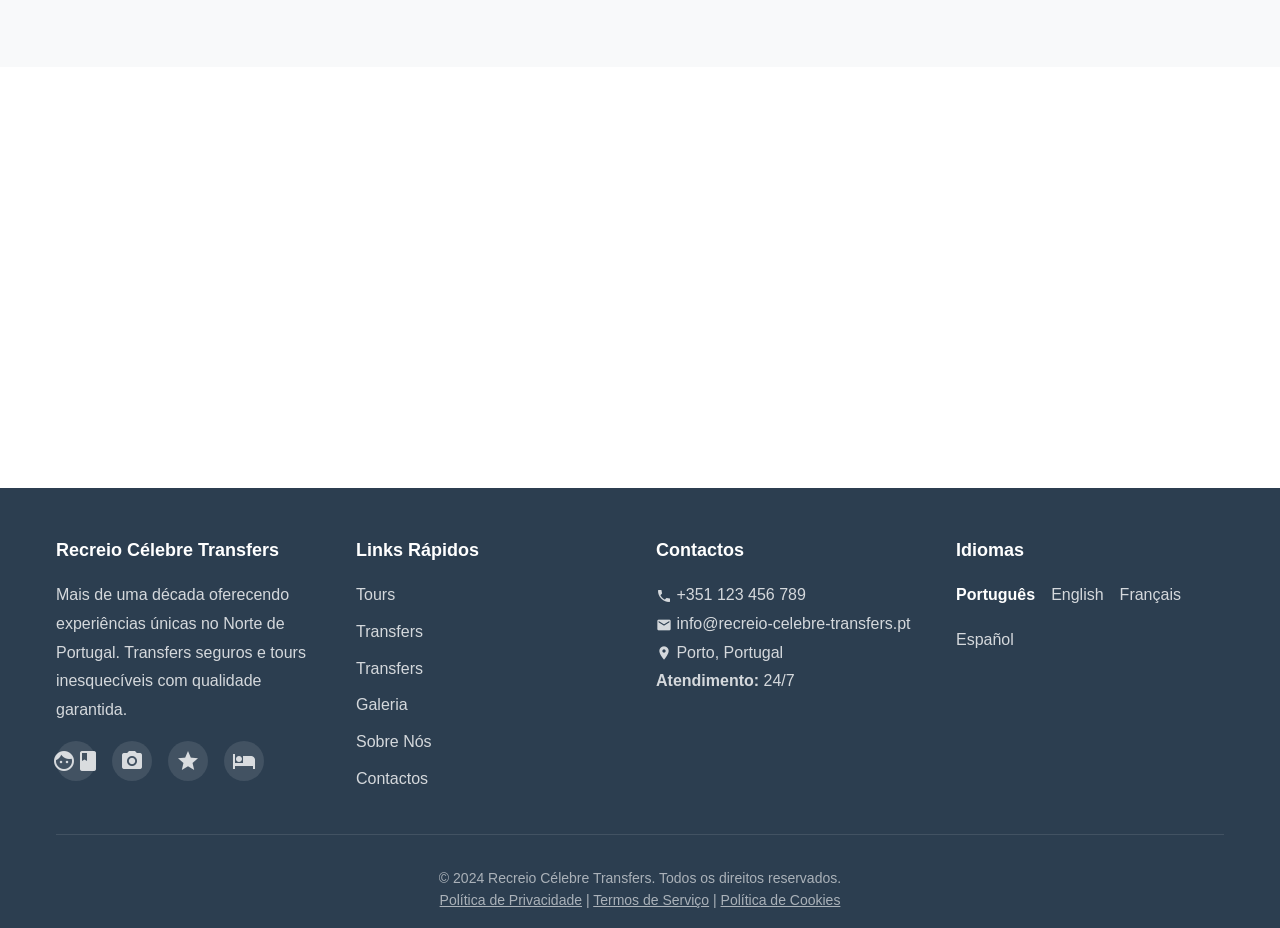
==== commit af5f601d: "UPDATE" ====
--- a/index.html
+++ b/index.html
@@ -132,7 +132,7 @@
                 <div class="grid grid-3">
                     <!-- Transfer Aeroporto -->
                     <article class="card fade-in">
-                        <img src="/recreio-celebre-transfers/images/Tranfer/transfer.jpg" 
+                        <img src="/images/Tranfer/transfer-01.jpg" 
                              alt="Transfer Aeroporto - Veículo de luxo no aeroporto" class="card-image">
                         <div class="card-content">
                             <h3 class="card-title">Transfer Aeroporto</h3>
@@ -147,7 +147,7 @@
                     </article>
                     <!-- Transfer Executivo -->
                     <article class="card fade-in">
-                        <img src="/recreio-celebre-transfers/images/Tranfer/transfer-02.jpg" 
+                        <img src="images/Tranfer/transfer-02.jpg" 
                              alt="Transfer Executivo - Serviço personalizado porta a porta" class="card-image">
                         <div class="card-content">
                             <h3 class="card-title">Transfer Executivo</h3>
@@ -347,7 +347,7 @@
                     <!-- Tour 4: Porto -->
                     <article class="card fade-in">
                         <div style="position: relative;">
-                            <img src="/recreio-celebre-transfers/images/Porto/porto-01.jpg" 
+                            <img src="/images/Porto/porto-01.jpg" 
                                  alt="Tour Privado Porto - Ribeira do Porto" class="card-image">
                         </div>
                         <div class="card-content">
@@ -391,7 +391,7 @@
                     <div class="carousel-container">
                         <!-- Slide 1 - Porto -->
                         <div class="carousel-slide">
-                            <img src="/recreio-celebre-transfers/images/Porto/porto-01.jpg" 
+                            <img src="/images/Porto/porto-01.jpg" 
                                  alt="Ponte Dom Luís I no Porto ao pôr-do-sol">
                             <div class="carousel-caption">
                                 <h3>Porto Encantador</h3>
@@ -411,7 +411,7 @@
                         
                         <!-- Slide 3 - Aveiro -->
                         <div class="carousel-slide">
-                            <img src="/recreio-celebre-transfers/images/Aveiro/aveiro-54.jpg" 
+                            <img src="/images/Aveiro/aveiro-54.jpg" 
                                  alt="Moliceiros coloridos nos canais de Aveiro">
                             <div class="carousel-caption">
                                 <h3>Aveiro Colorida</h3>
@@ -421,7 +421,7 @@
                         
                         <!-- Slide 4 - Guimarães -->
                         <div class="carousel-slide">
-                            <img src="/recreio-celebre-transfers/images/Guimaraes/guimaraes-09.jpg" 
+                            <img src="/images/Guimaraes/guimaraes-09.jpg" 
                                  alt="Castelo de Guimarães - Berço de Portugal">
                             <div class="carousel-caption">
                                 <h3>Guimarães Histórica</h3>
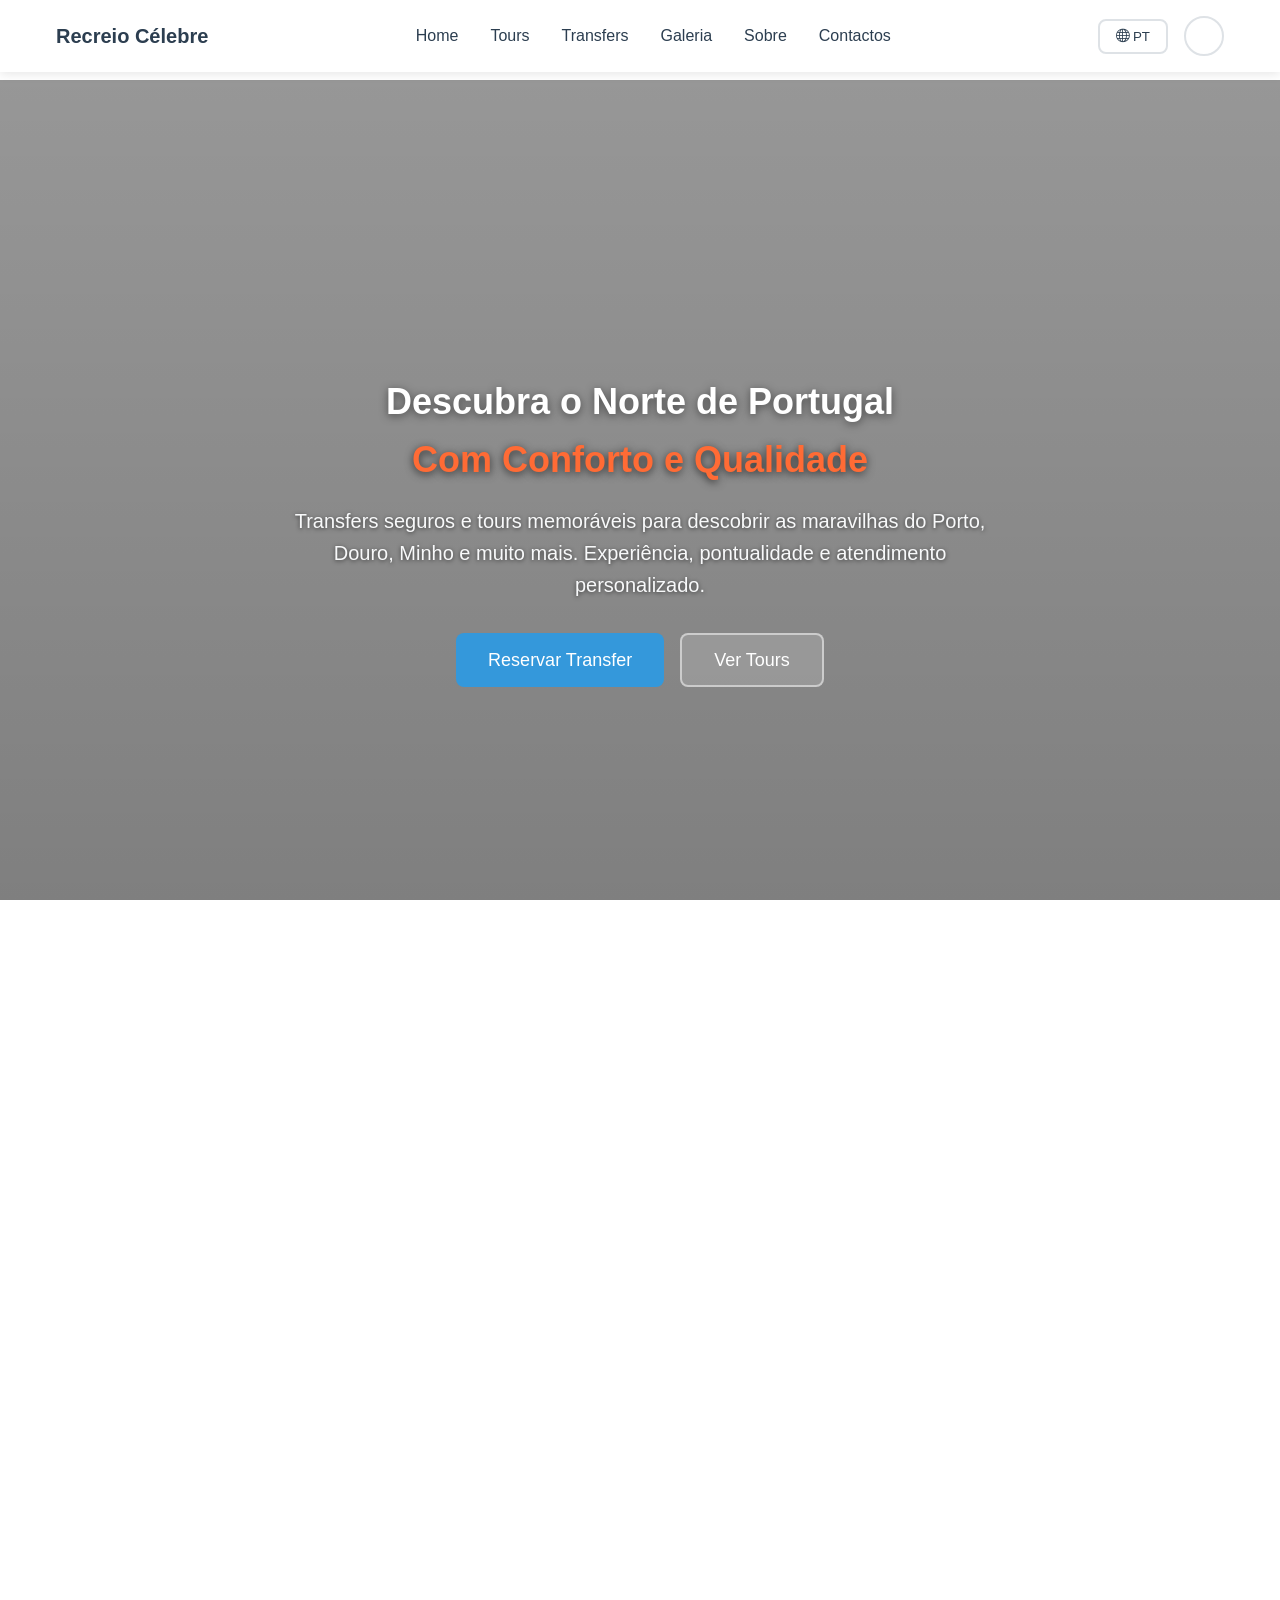
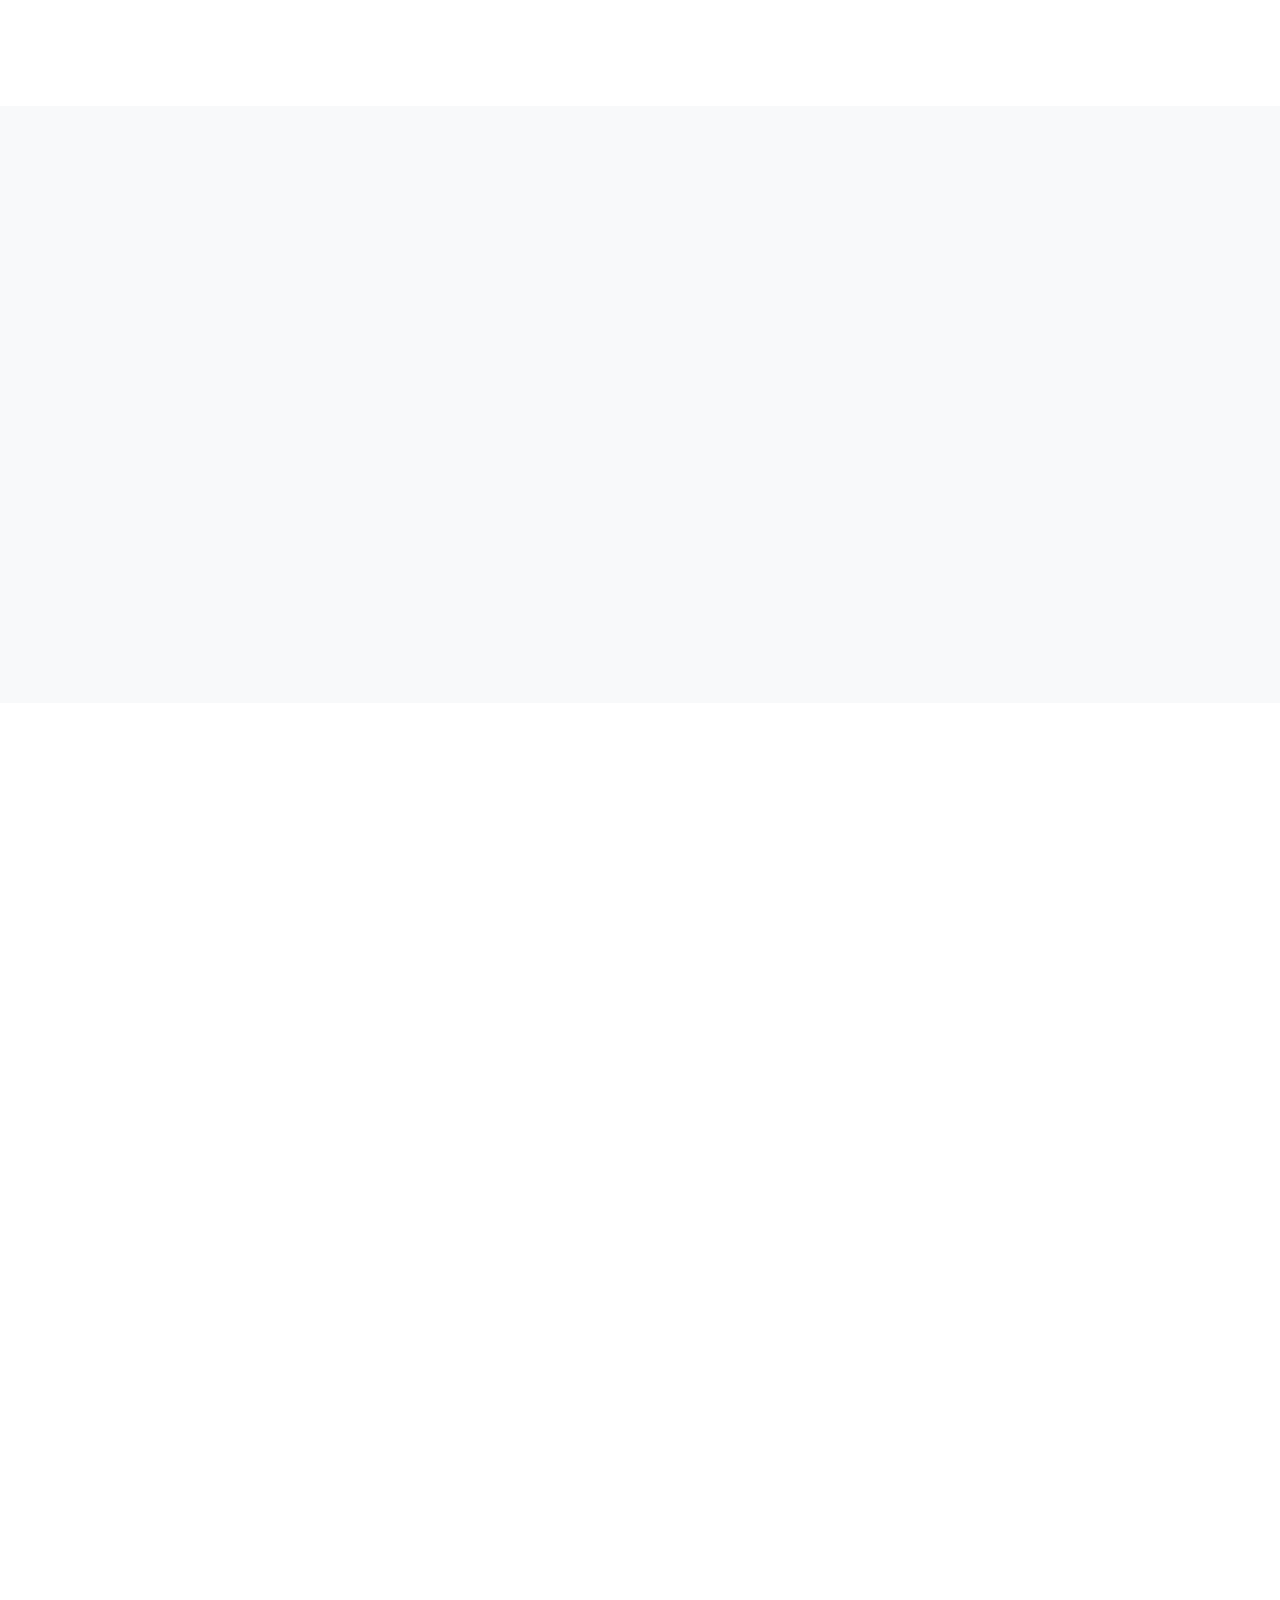
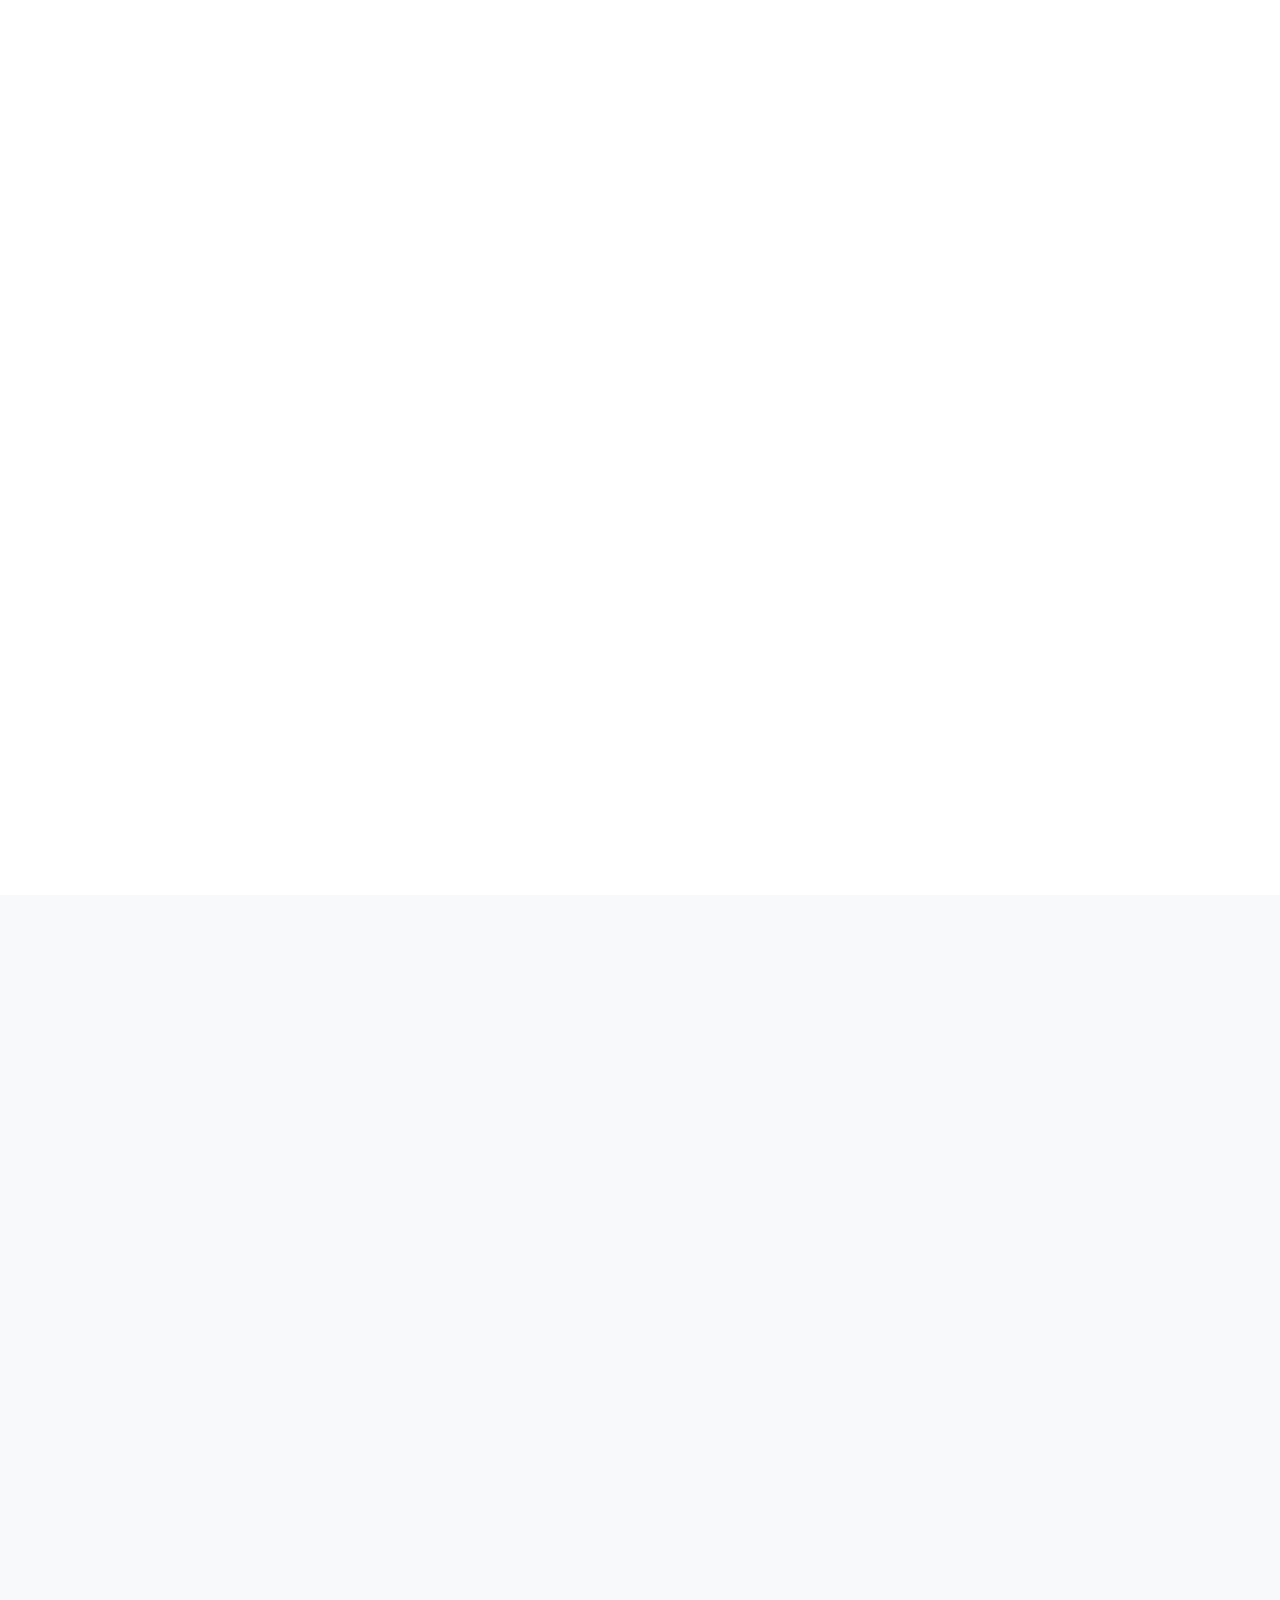
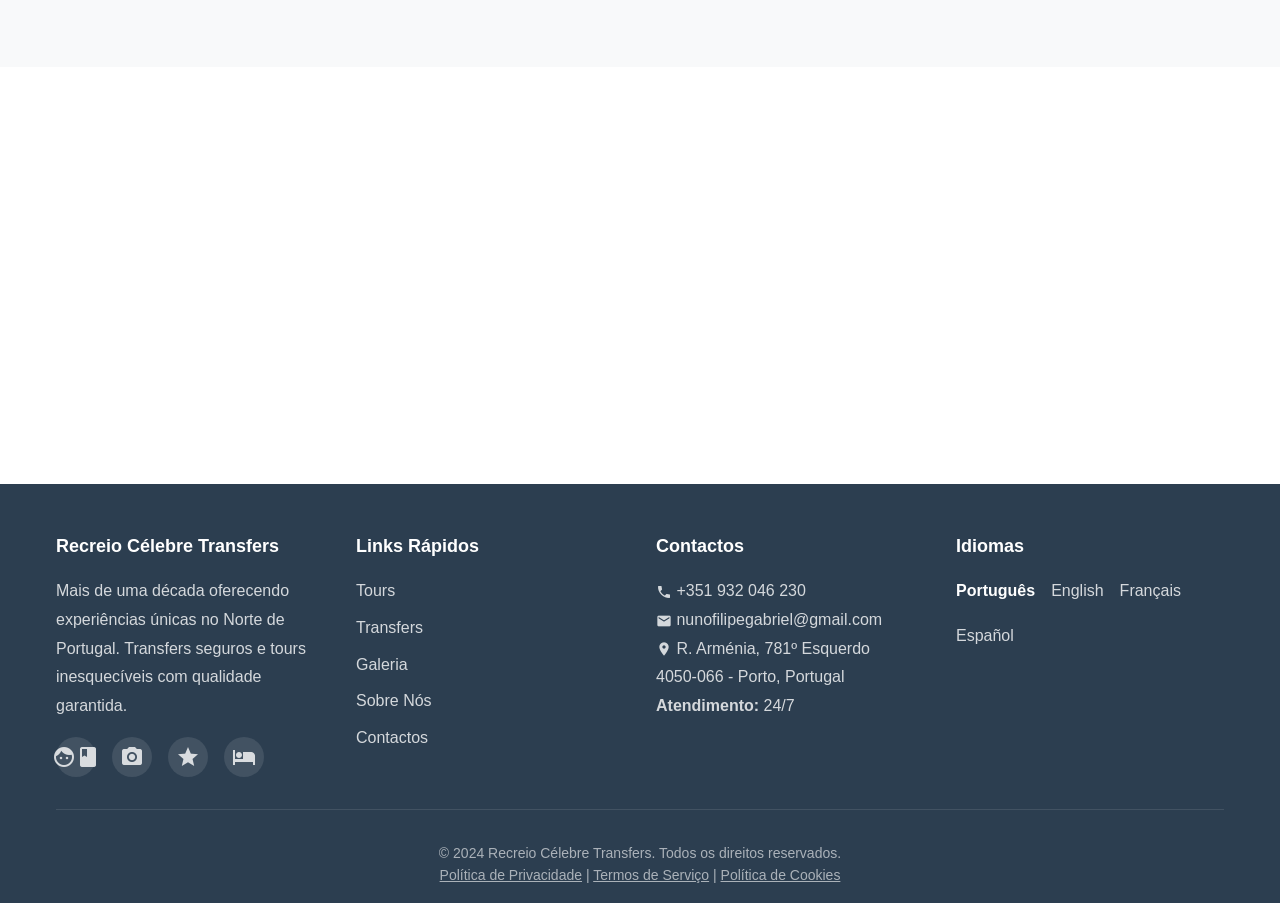
==== commit 937439d1: "UPDATE 2" ====
--- a/index.html
+++ b/index.html
@@ -455,7 +455,7 @@
             <div class="container">
                 <h2 class="section-title fade-in">A Nossa Frota</h2>
                 <p class="section-subtitle fade-in">
-                    Veículos modernos e confortáveis para atender a todas as suas necessidades, 
+                    Veículo moderno e confortável para atender a todas as suas necessidades, 
                     desde viagens individuais até grupos maiores.
                 </p>
                 
@@ -502,18 +502,18 @@
                     <div class="flex-center" style="gap: 2rem; flex-wrap: wrap; margin-top: 2rem;">
                         <!-- WhatsApp -->
                         <a href="#" class="whatsapp-btn btn btn-accent btn-lg" 
-                           data-phone="351123456789" 
+                           data-phone="351932046230" 
                            data-message="Olá! Gostaria de mais informações sobre tours e transfers.">
                             <span class="material-icons" style="vertical-align: middle; font-size: 1.5rem;">chat</span> WhatsApp
                         </a>
                         
                         <!-- Telefone -->
-                        <a href="tel:+351123456789" class="btn btn-primary btn-lg">
-                            <span class="material-icons" style="vertical-align: middle; font-size: 1.5rem;">phone</span> +351 123 456 789
+                        <a href="tel:+351932046230" class="btn btn-primary btn-lg">
+                            <span class="material-icons" style="vertical-align: middle; font-size: 1.5rem;">phone</span> +351 932 046 230
                         </a>
                         
                         <!-- Email -->
-                        <a href="mailto:info@recreio-celebre-transfers.pt" class="btn btn-secondary btn-lg">
+                        <a href="mailto:info@recreio-celebre-transfers.pt" class="btn btn-primary btn-lg">
                             <span class="material-icons" style="vertical-align: middle; font-size: 1.5rem;">email</span> Email
                         </a>
                     </div>
@@ -548,7 +548,6 @@
                     <ul class="footer-links">
                         <li><a href="tours/">Tours</a></li>
                         <li><a href="transfers/">Transfers</a></li>
-                        <li><a href="transfers/">Transfers</a></li>
                         <li><a href="portfolio.html">Galeria</a></li>
                         <li><a href="about.html">Sobre Nós</a></li>
                         <li><a href="contact.html">Contactos</a></li>
@@ -558,9 +557,9 @@
                 <!-- Contactos -->
                 <div class="footer-section">
                     <h3>Contactos</h3>
-                    <p><span class="material-icons" style="font-size: 16px; vertical-align: middle;">phone</span> +351 123 456 789</p>
-                    <p><span class="material-icons" style="font-size: 16px; vertical-align: middle;">email</span> info@recreio-celebre-transfers.pt</p>
-                    <p><span class="material-icons" style="font-size: 16px; vertical-align: middle;">location_on</span> Porto, Portugal</p>
+                    <p><span class="material-icons" style="font-size: 16px; vertical-align: middle;">phone</span> +351 932 046 230</p>
+                    <p><span class="material-icons" style="font-size: 16px; vertical-align: middle;">email</span> nunofilipegabriel@gmail.com</p>
+                    <p><span class="material-icons" style="font-size: 16px; vertical-align: middle;">location_on</span> R. Arménia, 781º Esquerdo <br> 4050-066 - Porto, Portugal</p>
                     <p><strong>Atendimento:</strong> 24/7</p>
                 </div>
                 
--- a/css/styles.css
+++ b/css/styles.css
@@ -139,6 +139,23 @@
     transition: var(--transition);
 }
 
+/* Header scrolled - garante que mantenha cores corretas */
+.header.scrolled {
+    background-color: var(--bg-card);
+    box-shadow: 0 4px 20px var(--shadow-medium);
+    backdrop-filter: blur(10px);
+    -webkit-backdrop-filter: blur(10px);
+}
+
+/* Garantir que o header no modo dark mantenha o fundo escuro */
+[data-theme="dark"] .header {
+    background-color: var(--bg-card);
+}
+
+[data-theme="dark"] .header.scrolled {
+    background-color: var(--bg-card);
+}
+
 .navbar {
     padding: 1rem 0;
 }
@@ -158,6 +175,15 @@
 }
 
 .logo:hover {
+    color: var(--secondary-color);
+}
+
+/* Logo branco no modo dark */
+[data-theme="dark"] .logo {
+    color: #ffffff;
+}
+
+[data-theme="dark"] .logo:hover {
     color: var(--secondary-color);
 }
 
@@ -303,7 +329,10 @@
 
 /* ===== BOTÕES ===== */
 .btn {
-    display: inline-block;
+    display: inline-flex;
+    align-items: center;
+    justify-content: center;
+    gap: 0.5rem;
     padding: 0.75rem 1.5rem;
     border: none;
     border-radius: var(--border-radius);
@@ -329,22 +358,33 @@
 
 .btn-secondary {
     background-color: transparent;
-    color: var(--secondary-color);
-    border: 2px solid var(--secondary-color);
+    color: #ffffff;
+    border: 2px solid #ffffff;
 }
 
 .btn-secondary:hover {
-    background-color: var(--secondary-color);
+    background-color: #ffffff;
+    color: var(--primary-color);
+}
+
+/* Botão secundário no modo dark */
+[data-theme="dark"] .btn-secondary {
+    color: #ffffff;
+    border-color: #ffffff;
+}
+
+[data-theme="dark"] .btn-secondary:hover {
+    background-color: #ffffff;
+    color: var(--bg-primary);
+}
+
+.btn-accent {
+    background-color: #1fad02;
     color: white;
 }
 
-.btn-accent {
-    background-color: var(--accent-color);
-    color: white;
-}
-
 .btn-accent:hover {
-    background-color: #c0392b;
+    background-color: #188801;
     transform: translateY(-2px);
     box-shadow: 0 4px 12px rgba(231, 76, 60, 0.3);
 }
@@ -725,6 +765,115 @@
     color: var(--accent-color);
 }
 
+/* Ajustes para modo dark */
+[data-theme="dark"] .text-primary {
+    color: #ffffff;
+}
+
+/* ===== BOTÕES ESPECIAIS DE CONTACTO ===== */
+.whatsapp-btn {
+    background-color: #25D366 !important;
+    border-color: #25D366 !important;
+    color: white !important;
+    transition: all 0.3s ease;
+}
+
+.whatsapp-btn:hover {
+    background-color: #128C7E !important;
+    border-color: #128C7E !important;
+    color: white !important;
+    transform: translateY(-2px);
+    box-shadow: 0 4px 12px rgba(37, 211, 102, 0.4);
+}
+
+/* Melhorias para botões de contacto */
+.btn[href^="tel:"] {
+    transition: all 0.3s ease;
+}
+
+.btn[href^="tel:"]:hover {
+    transform: translateY(-2px);
+    box-shadow: 0 4px 12px rgba(52, 152, 219, 0.4);
+}
+
+/* Responsividade para botões de contacto */
+@media (max-width: 768px) {
+    .whatsapp-btn,
+    .btn[href^="tel:"] {
+        width: 100%;
+        max-width: 200px;
+        justify-content: center;
+    }
+}
+
+/* ===== MELHORIAS PARA FORMULÁRIOS DE LOCALIZAÇÃO ===== */
+/* Estilização para datalist */
+datalist {
+    display: none;
+}
+
+/* Campos de localização com ícones */
+input[list] {
+    background-image: url("data:image/svg+xml,%3csvg xmlns='http://www.w3.org/2000/svg' viewBox='0 0 16 16'%3e%3cpath fill='%236c757d' d='M12.166 8.94c-.524 1.062-1.234 2.12-1.96 3.07A31.493 31.493 0 0 1 8 14.58a31.481 31.481 0 0 1-2.206-2.57c-.726-.95-1.436-2.008-1.96-3.07C3.304 7.867 3 6.862 3 6a5 5 0 0 1 10 0c0 .862-.305 1.867-.834 2.94zM8 16s6-5.686 6-10A6 6 0 0 0 2 6c0 4.314 6 10 6 10z'/%3e%3cpath fill='%236c757d' d='M8 8a2 2 0 1 1 0-4 2 2 0 0 1 0 4zm0 1a3 3 0 1 0 0-6 3 3 0 0 0 0 6z'/%3e%3c/svg%3e");
+    background-repeat: no-repeat;
+    background-position: right 12px center;
+    background-size: 16px;
+    padding-right: 35px !important;
+}
+
+/* Hover e focus states para campos de localização */
+input[list]:focus {
+    background-image: url("data:image/svg+xml,%3csvg xmlns='http://www.w3.org/2000/svg' viewBox='0 0 16 16'%3e%3cpath fill='%233498db' d='M12.166 8.94c-.524 1.062-1.234 2.12-1.96 3.07A31.493 31.493 0 0 1 8 14.58a31.481 31.481 0 0 1-2.206-2.57c-.726-.95-1.436-2.008-1.96-3.07C3.304 7.867 3 6.862 3 6a5 5 0 0 1 10 0c0 .862-.305 1.867-.834 2.94zM8 16s6-5.686 6-10A6 6 0 0 0 2 6c0 4.314 6 10 6 10z'/%3e%3cpath fill='%233498db' d='M8 8a2 2 0 1 1 0-4 2 2 0 0 1 0 4zm0 1a3 3 0 1 0 0-6 3 3 0 0 0 0 6z'/%3e%3c/svg%3e");
+}
+
+/* Estilização para informação de rota */
+.route-info {
+    font-style: italic;
+    padding: 0.25rem 0.5rem;
+    background-color: var(--bg-secondary);
+    border-radius: 4px;
+    border-left: 3px solid var(--success-color);
+}
+
+/* Melhorias para o preço estimado */
+.price-container {
+    background: linear-gradient(135deg, var(--bg-primary) 0%, var(--bg-secondary) 100%);
+    border: 1px solid var(--border-color);
+    position: relative;
+    overflow: hidden;
+}
+
+.price-container::before {
+    content: '';
+    position: absolute;
+    top: 0;
+    left: 0;
+    right: 0;
+    height: 3px;
+    background: linear-gradient(90deg, var(--secondary-color), var(--success-color));
+}
+
+/* Animação para campos preenchidos */
+.form-control:valid {
+    border-color: var(--success-color);
+}
+
+.form-control:valid + .form-feedback {
+    display: block;
+    color: var(--success-color);
+    font-size: 0.75rem;
+    margin-top: 0.25rem;
+}
+
+/* Modo dark para campos de localização */
+[data-theme="dark"] input[list] {
+    background-image: url("data:image/svg+xml,%3csvg xmlns='http://www.w3.org/2000/svg' viewBox='0 0 16 16'%3e%3cpath fill='%23ffffff' d='M12.166 8.94c-.524 1.062-1.234 2.12-1.96 3.07A31.493 31.493 0 0 1 8 14.58a31.481 31.481 0 0 1-2.206-2.57c-.726-.95-1.436-2.008-1.96-3.07C3.304 7.867 3 6.862 3 6a5 5 0 0 1 10 0c0 .862-.305 1.867-.834 2.94zM8 16s6-5.686 6-10A6 6 0 0 0 2 6c0 4.314 6 10 6 10z'/%3e%3cpath fill='%23ffffff' d='M8 8a2 2 0 1 1 0-4 2 2 0 0 1 0 4zm0 1a3 3 0 1 0 0-6 3 3 0 0 0 0 6z'/%3e%3c/svg%3e");
+}
+
+[data-theme="dark"] input[list]:focus {
+    background-image: url("data:image/svg+xml,%3csvg xmlns='http://www.w3.org/2000/svg' viewBox='0 0 16 16'%3e%3cpath fill='%233498db' d='M12.166 8.94c-.524 1.062-1.234 2.12-1.96 3.07A31.493 31.493 0 0 1 8 14.58a31.481 31.481 0 0 1-2.206-2.57c-.726-.95-1.436-2.008-1.96-3.07C3.304 7.867 3 6.862 3 6a5 5 0 0 1 10 0c0 .862-.305 1.867-.834 2.94zM8 16s6-5.686 6-10A6 6 0 0 0 2 6c0 4.314 6 10 6 10z'/%3e%3cpath fill='%233498db' d='M8 8a2 2 0 1 1 0-4 2 2 0 0 1 0 4zm0 1a3 3 0 1 0 0-6 3 3 0 0 0 0 6z'/%3e%3c/svg%3e");
+}
+
 .mb-0 { margin-bottom: 0; }
 .mb-1 { margin-bottom: 0.5rem; }
 .mb-2 { margin-bottom: 1rem; }
@@ -975,4 +1124,1450 @@
     .card {
         border: 2px solid var(--border-color);
     }
-}+}
+ 
+ / *   = = = = =   F I L T R O S   D E   G A L E R I A   = = = = =   * / 
+ . f i l t e r - t a b s   { 
+         d i s p l a y :   f l e x ; 
+         j u s t i f y - c o n t e n t :   c e n t e r ; 
+         a l i g n - i t e m s :   c e n t e r ; 
+         g a p :   1 r e m ; 
+         f l e x - w r a p :   w r a p ; 
+         p a d d i n g :   2 r e m   0 ; 
+         p o s i t i o n :   r e l a t i v e ; 
+ } 
+ 
+ . f i l t e r - t a b s : : b e f o r e   { 
+         c o n t e n t :   " " ; 
+         p o s i t i o n :   a b s o l u t e ; 
+         t o p :   5 0 % ; 
+         l e f t :   5 0 % ; 
+         t r a n s f o r m :   t r a n s l a t e ( - 5 0 % ,   - 5 0 % ) ; 
+         w i d t h :   1 0 0 % ; 
+         h e i g h t :   2 p x ; 
+         b a c k g r o u n d :   l i n e a r - g r a d i e n t ( 9 0 d e g ,   
+                 t r a n s p a r e n t   0 % ,   
+                 r g b a ( 0 ,   1 2 3 ,   2 5 5 ,   0 . 2 )   2 0 % ,   
+                 r g b a ( 2 5 5 ,   1 9 3 ,   7 ,   0 . 4 )   5 0 % ,   
+                 r g b a ( 0 ,   1 2 3 ,   2 5 5 ,   0 . 2 )   8 0 % ,   
+                 t r a n s p a r e n t   1 0 0 % ) ; 
+         z - i n d e x :   0 ; 
+ } 
+ 
+ . f i l t e r - b t n   { 
+         b a c k g r o u n d :   r g b a ( 2 5 5 ,   2 5 5 ,   2 5 5 ,   0 . 1 ) ; 
+         b o r d e r :   2 p x   s o l i d   r g b a ( 2 5 5 ,   2 5 5 ,   2 5 5 ,   0 . 2 ) ; 
+         b o r d e r - r a d i u s :   3 0 p x ; 
+         p a d d i n g :   0 . 7 5 r e m   1 . 5 r e m ; 
+         c o l o r :   v a r ( - - t e x t - p r i m a r y ) ; 
+         f o n t - w e i g h t :   6 0 0 ; 
+         f o n t - s i z e :   0 . 9 r e m ; 
+         l e t t e r - s p a c i n g :   0 . 5 p x ; 
+         c u r s o r :   p o i n t e r ; 
+         t r a n s i t i o n :   a l l   0 . 4 s   c u b i c - b e z i e r ( 0 . 4 ,   0 ,   0 . 2 ,   1 ) ; 
+         p o s i t i o n :   r e l a t i v e ; 
+         b a c k d r o p - f i l t e r :   b l u r ( 2 0 p x ) ; 
+         - w e b k i t - b a c k d r o p - f i l t e r :   b l u r ( 2 0 p x ) ; 
+         t e x t - t r a n s f o r m :   u p p e r c a s e ; 
+         m i n - w i d t h :   1 4 0 p x ; 
+         t e x t - a l i g n :   c e n t e r ; 
+         z - i n d e x :   1 ; 
+         o v e r f l o w :   h i d d e n ; 
+ } 
+ 
+ . f i l t e r - b t n : : b e f o r e   { 
+         c o n t e n t :   " " ; 
+         p o s i t i o n :   a b s o l u t e ; 
+         t o p :   0 ; 
+         l e f t :   - 1 0 0 % ; 
+         w i d t h :   1 0 0 % ; 
+         h e i g h t :   1 0 0 % ; 
+         b a c k g r o u n d :   l i n e a r - g r a d i e n t ( 1 3 5 d e g ,   v a r ( - - p r i m a r y - c o l o r )   0 % ,   v a r ( - - s e c o n d a r y - c o l o r )   1 0 0 % ) ; 
+         t r a n s i t i o n :   l e f t   0 . 5 s   c u b i c - b e z i e r ( 0 . 4 ,   0 ,   0 . 2 ,   1 ) ; 
+         z - i n d e x :   - 1 ; 
+ } 
+ 
+ . f i l t e r - b t n : : a f t e r   { 
+         c o n t e n t :   " " ; 
+         p o s i t i o n :   a b s o l u t e ; 
+         t o p :   5 0 % ; 
+         l e f t :   5 0 % ; 
+         w i d t h :   0 ; 
+         h e i g h t :   0 ; 
+         b a c k g r o u n d :   r g b a ( 2 5 5 ,   2 5 5 ,   2 5 5 ,   0 . 3 ) ; 
+         b o r d e r - r a d i u s :   5 0 % ; 
+         t r a n s f o r m :   t r a n s l a t e ( - 5 0 % ,   - 5 0 % ) ; 
+         t r a n s i t i o n :   a l l   0 . 6 s   c u b i c - b e z i e r ( 0 . 4 ,   0 ,   0 . 2 ,   1 ) ; 
+         z - i n d e x :   - 1 ; 
+ } 
+ 
+ . f i l t e r - b t n : h o v e r   { 
+         c o l o r :   w h i t e ; 
+         b o r d e r - c o l o r :   r g b a ( 2 5 5 ,   2 5 5 ,   2 5 5 ,   0 . 4 ) ; 
+         t r a n s f o r m :   t r a n s l a t e Y ( - 3 p x )   s c a l e ( 1 . 0 5 ) ; 
+         b o x - s h a d o w :   0   1 0 p x   3 0 p x   r g b a ( 0 ,   1 2 3 ,   2 5 5 ,   0 . 3 ) ; 
+ } 
+ 
+ . f i l t e r - b t n : h o v e r : : b e f o r e   { 
+         l e f t :   0 ; 
+ } 
+ 
+ . f i l t e r - b t n : h o v e r : : a f t e r   { 
+         w i d t h :   3 0 0 p x ; 
+         h e i g h t :   3 0 0 p x ; 
+ } 
+ 
+ . f i l t e r - b t n . a c t i v e   { 
+         b a c k g r o u n d :   l i n e a r - g r a d i e n t ( 1 3 5 d e g ,   v a r ( - - p r i m a r y - c o l o r )   0 % ,   v a r ( - - s e c o n d a r y - c o l o r )   1 0 0 % ) ; 
+         c o l o r :   w h i t e ; 
+         b o r d e r - c o l o r :   r g b a ( 2 5 5 ,   2 5 5 ,   2 5 5 ,   0 . 5 ) ; 
+         b o x - s h a d o w :   0   8 p x   2 5 p x   r g b a ( 0 ,   1 2 3 ,   2 5 5 ,   0 . 4 ) ; 
+         t r a n s f o r m :   t r a n s l a t e Y ( - 2 p x ) ; 
+ } 
+ 
+ . f i l t e r - b t n . a c t i v e : : b e f o r e   { 
+         l e f t :   0 ; 
+ } 
+ 
+ / *   T e m a   e s c u r o   e s p e c � f i c o   p a r a   f i l t r o s   * / 
+ [ d a t a - t h e m e = " d a r k " ]   . f i l t e r - b t n   { 
+         b a c k g r o u n d :   r g b a ( 2 5 5 ,   2 5 5 ,   2 5 5 ,   0 . 0 5 ) ; 
+         b o r d e r :   2 p x   s o l i d   r g b a ( 2 5 5 ,   2 5 5 ,   2 5 5 ,   0 . 1 5 ) ; 
+         c o l o r :   v a r ( - - t e x t - p r i m a r y ) ; 
+ } 
+ 
+ [ d a t a - t h e m e = " d a r k " ]   . f i l t e r - b t n : h o v e r   { 
+         b o r d e r - c o l o r :   r g b a ( 2 5 5 ,   2 5 5 ,   2 5 5 ,   0 . 3 ) ; 
+         b o x - s h a d o w :   0   1 0 p x   3 0 p x   r g b a ( 0 ,   1 2 3 ,   2 5 5 ,   0 . 4 ) ; 
+ } 
+ 
+ [ d a t a - t h e m e = " d a r k " ]   . f i l t e r - b t n . a c t i v e   { 
+         b a c k g r o u n d :   l i n e a r - g r a d i e n t ( 1 3 5 d e g ,   v a r ( - - p r i m a r y - c o l o r )   0 % ,   v a r ( - - s e c o n d a r y - c o l o r )   1 0 0 % ) ; 
+         b o r d e r - c o l o r :   r g b a ( 2 5 5 ,   2 5 5 ,   2 5 5 ,   0 . 4 ) ; 
+         b o x - s h a d o w :   0   8 p x   2 5 p x   r g b a ( 0 ,   1 2 3 ,   2 5 5 ,   0 . 5 ) ; 
+ } 
+ 
+ / *   R e s p o n s i v o   p a r a   f i l t r o s   * / 
+ @ m e d i a   ( m a x - w i d t h :   7 6 8 p x )   { 
+         . f i l t e r - t a b s   { 
+                 g a p :   0 . 7 5 r e m ; 
+                 p a d d i n g :   1 . 5 r e m   0 ; 
+         } 
+         
+         . f i l t e r - b t n   { 
+                 p a d d i n g :   0 . 6 r e m   1 . 2 r e m ; 
+                 f o n t - s i z e :   0 . 8 r e m ; 
+                 m i n - w i d t h :   1 2 0 p x ; 
+         } 
+         
+         . f i l t e r - t a b s : : b e f o r e   { 
+                 d i s p l a y :   n o n e ; 
+         } 
+ } 
+ 
+ @ m e d i a   ( m a x - w i d t h :   4 8 0 p x )   { 
+         . f i l t e r - t a b s   { 
+                 g a p :   0 . 5 r e m ; 
+                 p a d d i n g :   1 r e m   0 ; 
+         } 
+         
+         . f i l t e r - b t n   { 
+                 p a d d i n g :   0 . 5 r e m   1 r e m ; 
+                 f o n t - s i z e :   0 . 7 5 r e m ; 
+                 m i n - w i d t h :   1 0 0 p x ; 
+                 b o r d e r - r a d i u s :   2 0 p x ; 
+         } 
+ } 
+ 
+ 
+ 
+ / *   � c o n e s   n o s   f i l t r o s   * / 
+ . f i l t e r - b t n   i   { 
+         f o n t - s i z e :   1 . 1 r e m ; 
+         m a r g i n - r i g h t :   0 . 5 r e m ; 
+         t r a n s i t i o n :   a l l   0 . 3 s   e a s e ; 
+ } 
+ 
+ . f i l t e r - b t n   s p a n   { 
+         t r a n s i t i o n :   a l l   0 . 3 s   e a s e ; 
+ } 
+ 
+ . f i l t e r - b t n : h o v e r   i   { 
+         t r a n s f o r m :   s c a l e ( 1 . 2 ) ; 
+ } 
+ 
+ . f i l t e r - b t n . a c t i v e   i   { 
+         a n i m a t i o n :   i c o n - b o u n c e   0 . 6 s   e a s e ; 
+ } 
+ 
+ @ k e y f r a m e s   i c o n - b o u n c e   { 
+         0 % ,   2 0 % ,   6 0 % ,   1 0 0 %   { 
+                 t r a n s f o r m :   t r a n s l a t e Y ( 0 )   s c a l e ( 1 ) ; 
+         } 
+         4 0 %   { 
+                 t r a n s f o r m :   t r a n s l a t e Y ( - 3 p x )   s c a l e ( 1 . 1 ) ; 
+         } 
+         8 0 %   { 
+                 t r a n s f o r m :   t r a n s l a t e Y ( - 1 p x )   s c a l e ( 1 . 0 5 ) ; 
+         } 
+ } 
+ 
+ / *   C o r e s   e s p e c � f i c a s   p a r a   c a d a   c a t e g o r i a   * / 
+ . f i l t e r - b t n [ d a t a - f i l t e r = " d o u r o " ] : h o v e r , 
+ . f i l t e r - b t n [ d a t a - f i l t e r = " d o u r o " ] . a c t i v e   { 
+         b a c k g r o u n d :   l i n e a r - g r a d i e n t ( 1 3 5 d e g ,   # 2 E 8 B 5 7   0 % ,   # 2 0 B 2 A A   1 0 0 % ) ; 
+ } 
+ 
+ . f i l t e r - b t n [ d a t a - f i l t e r = " a v e i r o " ] : h o v e r , 
+ . f i l t e r - b t n [ d a t a - f i l t e r = " a v e i r o " ] . a c t i v e   { 
+         b a c k g r o u n d :   l i n e a r - g r a d i e n t ( 1 3 5 d e g ,   # 4 1 6 9 E 1   0 % ,   # 8 7 C E E B   1 0 0 % ) ; 
+ } 
+ 
+ . f i l t e r - b t n [ d a t a - f i l t e r = " p o r t o " ] : h o v e r , 
+ . f i l t e r - b t n [ d a t a - f i l t e r = " p o r t o " ] . a c t i v e   { 
+         b a c k g r o u n d :   l i n e a r - g r a d i e n t ( 1 3 5 d e g ,   # B 8 8 6 0 B   0 % ,   # D A A 5 2 0   1 0 0 % ) ; 
+ } 
+ 
+ . f i l t e r - b t n [ d a t a - f i l t e r = " g u i m a r a e s " ] : h o v e r , 
+ . f i l t e r - b t n [ d a t a - f i l t e r = " g u i m a r a e s " ] . a c t i v e   { 
+         b a c k g r o u n d :   l i n e a r - g r a d i e n t ( 1 3 5 d e g ,   # 8 B 4 5 1 3   0 % ,   # C D 8 5 3 F   1 0 0 % ) ; 
+ } 
+ 
+ . f i l t e r - b t n [ d a t a - f i l t e r = " f a t i m a " ] : h o v e r , 
+ . f i l t e r - b t n [ d a t a - f i l t e r = " f a t i m a " ] . a c t i v e   { 
+         b a c k g r o u n d :   l i n e a r - g r a d i e n t ( 1 3 5 d e g ,   # F F D 7 0 0   0 % ,   # F F A 5 0 0   1 0 0 % ) ; 
+ } 
+ 
+ . f i l t e r - b t n [ d a t a - f i l t e r = " t r a n s f e r s " ] : h o v e r , 
+ . f i l t e r - b t n [ d a t a - f i l t e r = " t r a n s f e r s " ] . a c t i v e   { 
+         b a c k g r o u n d :   l i n e a r - g r a d i e n t ( 1 3 5 d e g ,   # 2 C 3 E 5 0   0 % ,   # 3 4 4 9 5 E   1 0 0 % ) ; 
+ } 
+ 
+ . f i l t e r - b t n [ d a t a - f i l t e r = " a l l " ] : h o v e r , 
+ . f i l t e r - b t n [ d a t a - f i l t e r = " a l l " ] . a c t i v e   { 
+         b a c k g r o u n d :   l i n e a r - g r a d i e n t ( 1 3 5 d e g ,   v a r ( - - p r i m a r y - c o l o r )   0 % ,   v a r ( - - s e c o n d a r y - c o l o r )   1 0 0 % ) ; 
+ } 
+ 
+ 
+ 
+ / *   C o n t a d o r e s   n o s   f i l t r o s   * / 
+ . f i l t e r - c o u n t   { 
+         d i s p l a y :   i n l i n e - b l o c k ; 
+         b a c k g r o u n d :   r g b a ( 2 5 5 ,   2 5 5 ,   2 5 5 ,   0 . 2 ) ; 
+         c o l o r :   r g b a ( 2 5 5 ,   2 5 5 ,   2 5 5 ,   0 . 8 ) ; 
+         b o r d e r - r a d i u s :   5 0 % ; 
+         w i d t h :   2 4 p x ; 
+         h e i g h t :   2 4 p x ; 
+         l i n e - h e i g h t :   2 4 p x ; 
+         f o n t - s i z e :   0 . 7 r e m ; 
+         f o n t - w e i g h t :   7 0 0 ; 
+         t e x t - a l i g n :   c e n t e r ; 
+         m a r g i n - l e f t :   0 . 5 r e m ; 
+         t r a n s i t i o n :   a l l   0 . 3 s   e a s e ; 
+         b o r d e r :   1 p x   s o l i d   r g b a ( 2 5 5 ,   2 5 5 ,   2 5 5 ,   0 . 3 ) ; 
+ } 
+ 
+ . f i l t e r - b t n : h o v e r   . f i l t e r - c o u n t , 
+ . f i l t e r - b t n . a c t i v e   . f i l t e r - c o u n t   { 
+         b a c k g r o u n d :   r g b a ( 2 5 5 ,   2 5 5 ,   2 5 5 ,   0 . 9 ) ; 
+         c o l o r :   v a r ( - - p r i m a r y - c o l o r ) ; 
+         t r a n s f o r m :   s c a l e ( 1 . 1 ) ; 
+         b o x - s h a d o w :   0   2 p x   8 p x   r g b a ( 0 ,   0 ,   0 ,   0 . 2 ) ; 
+ } 
+ 
+ / *   L a y o u t   m e l h o r a d o   d o s   b o t � e s   c o m   c o n t a d o r e s   * / 
+ . f i l t e r - b t n   { 
+         d i s p l a y :   f l e x ; 
+         a l i g n - i t e m s :   c e n t e r ; 
+         j u s t i f y - c o n t e n t :   c e n t e r ; 
+         g a p :   0 . 5 r e m ; 
+ } 
+ 
+ . f i l t e r - b t n   s p a n : n o t ( . f i l t e r - c o u n t )   { 
+         f l e x :   1 ; 
+         t e x t - a l i g n :   c e n t e r ; 
+ } 
+ 
+ / *   R e s p o n s i v o   p a r a   c o n t a d o r e s   * / 
+ @ m e d i a   ( m a x - w i d t h :   7 6 8 p x )   { 
+         . f i l t e r - c o u n t   { 
+                 w i d t h :   2 0 p x ; 
+                 h e i g h t :   2 0 p x ; 
+                 l i n e - h e i g h t :   2 0 p x ; 
+                 f o n t - s i z e :   0 . 6 r e m ; 
+                 m a r g i n - l e f t :   0 . 3 r e m ; 
+         } 
+ } 
+ 
+ @ m e d i a   ( m a x - w i d t h :   4 8 0 p x )   { 
+         . f i l t e r - b t n   { 
+                 f l e x - d i r e c t i o n :   c o l u m n ; 
+                 g a p :   0 . 2 5 r e m ; 
+                 p a d d i n g :   0 . 5 r e m   0 . 7 5 r e m ; 
+         } 
+         
+         . f i l t e r - c o u n t   { 
+                 m a r g i n - l e f t :   0 ; 
+                 m a r g i n - t o p :   0 . 2 5 r e m ; 
+                 w i d t h :   1 8 p x ; 
+                 h e i g h t :   1 8 p x ; 
+                 l i n e - h e i g h t :   1 8 p x ; 
+                 f o n t - s i z e :   0 . 5 5 r e m ; 
+         } 
+         
+         . f i l t e r - b t n   i   { 
+                 m a r g i n - r i g h t :   0 ; 
+                 f o n t - s i z e :   1 r e m ; 
+         } 
+         
+         . f i l t e r - b t n   s p a n : n o t ( . f i l t e r - c o u n t )   { 
+                 f o n t - s i z e :   0 . 7 r e m ; 
+                 t e x t - a l i g n :   c e n t e r ; 
+         } 
+ } 
+ 
+ 
+ 
+ / *   = = = = =   F I L T R O S   D E   G A L E R I A   -   G R A N D E S   E   C O L O R I D O S   = = = = =   * / 
+ . f i l t e r - t a b s   { 
+         d i s p l a y :   f l e x ; 
+         j u s t i f y - c o n t e n t :   c e n t e r ; 
+         a l i g n - i t e m s :   c e n t e r ; 
+         g a p :   1 . 5 r e m ; 
+         f l e x - w r a p :   w r a p ; 
+         p a d d i n g :   3 r e m   0 ; 
+         p o s i t i o n :   r e l a t i v e ; 
+ } 
+ 
+ . f i l t e r - t a b s : : b e f o r e   { 
+         c o n t e n t :   " " ; 
+         p o s i t i o n :   a b s o l u t e ; 
+         t o p :   5 0 % ; 
+         l e f t :   5 0 % ; 
+         t r a n s f o r m :   t r a n s l a t e ( - 5 0 % ,   - 5 0 % ) ; 
+         w i d t h :   1 0 0 % ; 
+         h e i g h t :   4 p x ; 
+         b a c k g r o u n d :   l i n e a r - g r a d i e n t ( 9 0 d e g ,   
+                 t r a n s p a r e n t   0 % ,   
+                 r g b a ( 2 5 5 ,   8 7 ,   5 1 ,   0 . 3 )   1 0 % , 
+                 r g b a ( 2 5 5 ,   1 9 3 ,   7 ,   0 . 5 )   2 5 % ,   
+                 r g b a ( 4 0 ,   1 6 7 ,   6 9 ,   0 . 5 )   4 0 % , 
+                 r g b a ( 0 ,   1 2 3 ,   2 5 5 ,   0 . 6 )   5 5 % , 
+                 r g b a ( 2 2 0 ,   5 3 ,   6 9 ,   0 . 5 )   7 0 % , 
+                 r g b a ( 1 1 1 ,   6 6 ,   1 9 3 ,   0 . 5 )   8 5 % , 
+                 t r a n s p a r e n t   1 0 0 % ) ; 
+         z - i n d e x :   0 ; 
+         b o r d e r - r a d i u s :   2 p x ; 
+         b o x - s h a d o w :   0   0   2 0 p x   r g b a ( 0 ,   1 2 3 ,   2 5 5 ,   0 . 3 ) ; 
+ } 
+ 
+ . f i l t e r - b t n   { 
+         b a c k g r o u n d :   l i n e a r - g r a d i e n t ( 1 3 5 d e g ,   r g b a ( 2 5 5 ,   2 5 5 ,   2 5 5 ,   0 . 1 5 )   0 % ,   r g b a ( 2 5 5 ,   2 5 5 ,   2 5 5 ,   0 . 0 5 )   1 0 0 % ) ; 
+         b o r d e r :   3 p x   s o l i d   r g b a ( 2 5 5 ,   2 5 5 ,   2 5 5 ,   0 . 3 ) ; 
+         b o r d e r - r a d i u s :   5 0 p x ; 
+         p a d d i n g :   1 . 2 r e m   2 . 5 r e m ; 
+         c o l o r :   v a r ( - - t e x t - p r i m a r y ) ; 
+         f o n t - w e i g h t :   7 0 0 ; 
+         f o n t - s i z e :   1 . 1 r e m ; 
+         l e t t e r - s p a c i n g :   1 p x ; 
+         c u r s o r :   p o i n t e r ; 
+         t r a n s i t i o n :   a l l   0 . 5 s   c u b i c - b e z i e r ( 0 . 4 ,   0 ,   0 . 2 ,   1 ) ; 
+         p o s i t i o n :   r e l a t i v e ; 
+         b a c k d r o p - f i l t e r :   b l u r ( 3 0 p x ) ; 
+         - w e b k i t - b a c k d r o p - f i l t e r :   b l u r ( 3 0 p x ) ; 
+         t e x t - t r a n s f o r m :   u p p e r c a s e ; 
+         m i n - w i d t h :   1 8 0 p x ; 
+         m i n - h e i g h t :   6 0 p x ; 
+         t e x t - a l i g n :   c e n t e r ; 
+         z - i n d e x :   1 ; 
+         o v e r f l o w :   h i d d e n ; 
+         b o x - s h a d o w :   0   8 p x   3 2 p x   r g b a ( 0 ,   0 ,   0 ,   0 . 1 ) ; 
+ } 
+ 
+ . f i l t e r - b t n : : b e f o r e   { 
+         c o n t e n t :   " " ; 
+         p o s i t i o n :   a b s o l u t e ; 
+         t o p :   0 ; 
+         l e f t :   - 1 0 0 % ; 
+         w i d t h :   1 0 0 % ; 
+         h e i g h t :   1 0 0 % ; 
+         b a c k g r o u n d :   l i n e a r - g r a d i e n t ( 1 3 5 d e g ,   v a r ( - - p r i m a r y - c o l o r )   0 % ,   v a r ( - - s e c o n d a r y - c o l o r )   1 0 0 % ) ; 
+         t r a n s i t i o n :   l e f t   0 . 6 s   c u b i c - b e z i e r ( 0 . 4 ,   0 ,   0 . 2 ,   1 ) ; 
+         z - i n d e x :   - 1 ; 
+ } 
+ 
+ . f i l t e r - b t n : : a f t e r   { 
+         c o n t e n t :   " " ; 
+         p o s i t i o n :   a b s o l u t e ; 
+         t o p :   5 0 % ; 
+         l e f t :   5 0 % ; 
+         w i d t h :   0 ; 
+         h e i g h t :   0 ; 
+         b a c k g r o u n d :   r a d i a l - g r a d i e n t ( c i r c l e ,   r g b a ( 2 5 5 ,   2 5 5 ,   2 5 5 ,   0 . 4 )   0 % ,   t r a n s p a r e n t   7 0 % ) ; 
+         b o r d e r - r a d i u s :   5 0 % ; 
+         t r a n s f o r m :   t r a n s l a t e ( - 5 0 % ,   - 5 0 % ) ; 
+         t r a n s i t i o n :   a l l   0 . 8 s   c u b i c - b e z i e r ( 0 . 4 ,   0 ,   0 . 2 ,   1 ) ; 
+         z - i n d e x :   - 1 ; 
+ } 
+ 
+ / *   E s t a d o s   d e   h o v e r   e   a t i v o   * / 
+ . f i l t e r - b t n : h o v e r   { 
+         c o l o r :   w h i t e ; 
+         b o r d e r - c o l o r :   r g b a ( 2 5 5 ,   2 5 5 ,   2 5 5 ,   0 . 6 ) ; 
+         t r a n s f o r m :   t r a n s l a t e Y ( - 8 p x )   s c a l e ( 1 . 0 8 ) ; 
+         b o x - s h a d o w :   0   2 0 p x   5 0 p x   r g b a ( 0 ,   1 2 3 ,   2 5 5 ,   0 . 4 ) ; 
+         t e x t - s h a d o w :   0   2 p x   8 p x   r g b a ( 0 ,   0 ,   0 ,   0 . 3 ) ; 
+ } 
+ 
+ . f i l t e r - b t n : h o v e r : : b e f o r e   { 
+         l e f t :   0 ; 
+ } 
+ 
+ . f i l t e r - b t n : h o v e r : : a f t e r   { 
+         w i d t h :   4 0 0 p x ; 
+         h e i g h t :   4 0 0 p x ; 
+ } 
+ 
+ . f i l t e r - b t n . a c t i v e   { 
+         c o l o r :   w h i t e ; 
+         b o r d e r - c o l o r :   r g b a ( 2 5 5 ,   2 5 5 ,   2 5 5 ,   0 . 8 ) ; 
+         b o x - s h a d o w :   0   1 5 p x   4 0 p x   r g b a ( 0 ,   1 2 3 ,   2 5 5 ,   0 . 6 ) ; 
+         t r a n s f o r m :   t r a n s l a t e Y ( - 5 p x )   s c a l e ( 1 . 0 5 ) ; 
+         t e x t - s h a d o w :   0   2 p x   8 p x   r g b a ( 0 ,   0 ,   0 ,   0 . 4 ) ; 
+ } 
+ 
+ . f i l t e r - b t n . a c t i v e : : b e f o r e   { 
+         l e f t :   0 ; 
+ } 
+ 
+ / *   C o r e s   e s p e c � f i c a s   e   v i b r a n t e s   p a r a   c a d a   c a t e g o r i a   * / 
+ . f i l t e r - b t n [ d a t a - f i l t e r = " a l l " ]   { 
+         b a c k g r o u n d :   l i n e a r - g r a d i e n t ( 1 3 5 d e g ,   r g b a ( 0 ,   1 2 3 ,   2 5 5 ,   0 . 2 )   0 % ,   r g b a ( 2 5 5 ,   1 9 3 ,   7 ,   0 . 2 )   1 0 0 % ) ; 
+ } 
+ 
+ . f i l t e r - b t n [ d a t a - f i l t e r = " a l l " ] : h o v e r , 
+ . f i l t e r - b t n [ d a t a - f i l t e r = " a l l " ] . a c t i v e   { 
+         b a c k g r o u n d :   l i n e a r - g r a d i e n t ( 1 3 5 d e g ,   # 0 0 7 b f f   0 % ,   # f f c 1 0 7   1 0 0 % ) ; 
+         b o x - s h a d o w :   0   2 0 p x   5 0 p x   r g b a ( 0 ,   1 2 3 ,   2 5 5 ,   0 . 5 ) ; 
+ } 
+ 
+ . f i l t e r - b t n [ d a t a - f i l t e r = " d o u r o " ]   { 
+         b a c k g r o u n d :   l i n e a r - g r a d i e n t ( 1 3 5 d e g ,   r g b a ( 4 6 ,   1 3 9 ,   8 7 ,   0 . 2 )   0 % ,   r g b a ( 3 2 ,   1 7 8 ,   1 7 0 ,   0 . 2 )   1 0 0 % ) ; 
+ } 
+ 
+ . f i l t e r - b t n [ d a t a - f i l t e r = " d o u r o " ] : h o v e r , 
+ . f i l t e r - b t n [ d a t a - f i l t e r = " d o u r o " ] . a c t i v e   { 
+         b a c k g r o u n d :   l i n e a r - g r a d i e n t ( 1 3 5 d e g ,   # 2 E 8 B 5 7   0 % ,   # 2 0 B 2 A A   1 0 0 % ) ; 
+         b o x - s h a d o w :   0   2 0 p x   5 0 p x   r g b a ( 4 6 ,   1 3 9 ,   8 7 ,   0 . 5 ) ; 
+ } 
+ 
+ . f i l t e r - b t n [ d a t a - f i l t e r = " a v e i r o " ]   { 
+         b a c k g r o u n d :   l i n e a r - g r a d i e n t ( 1 3 5 d e g ,   r g b a ( 6 5 ,   1 0 5 ,   2 2 5 ,   0 . 2 )   0 % ,   r g b a ( 1 3 5 ,   2 0 6 ,   2 3 5 ,   0 . 2 )   1 0 0 % ) ; 
+ } 
+ 
+ . f i l t e r - b t n [ d a t a - f i l t e r = " a v e i r o " ] : h o v e r , 
+ . f i l t e r - b t n [ d a t a - f i l t e r = " a v e i r o " ] . a c t i v e   { 
+         b a c k g r o u n d :   l i n e a r - g r a d i e n t ( 1 3 5 d e g ,   # 4 1 6 9 E 1   0 % ,   # 8 7 C E E B   1 0 0 % ) ; 
+         b o x - s h a d o w :   0   2 0 p x   5 0 p x   r g b a ( 6 5 ,   1 0 5 ,   2 2 5 ,   0 . 5 ) ; 
+ } 
+ 
+ . f i l t e r - b t n [ d a t a - f i l t e r = " p o r t o " ]   { 
+         b a c k g r o u n d :   l i n e a r - g r a d i e n t ( 1 3 5 d e g ,   r g b a ( 2 5 5 ,   1 4 0 ,   0 ,   0 . 2 )   0 % ,   r g b a ( 2 1 8 ,   1 6 5 ,   3 2 ,   0 . 2 )   1 0 0 % ) ; 
+ } 
+ 
+ . f i l t e r - b t n [ d a t a - f i l t e r = " p o r t o " ] : h o v e r , 
+ . f i l t e r - b t n [ d a t a - f i l t e r = " p o r t o " ] . a c t i v e   { 
+         b a c k g r o u n d :   l i n e a r - g r a d i e n t ( 1 3 5 d e g ,   # F F 8 C 0 0   0 % ,   # D A A 5 2 0   1 0 0 % ) ; 
+         b o x - s h a d o w :   0   2 0 p x   5 0 p x   r g b a ( 2 5 5 ,   1 4 0 ,   0 ,   0 . 5 ) ; 
+ } 
+ 
+ . f i l t e r - b t n [ d a t a - f i l t e r = " g u i m a r a e s " ]   { 
+         b a c k g r o u n d :   l i n e a r - g r a d i e n t ( 1 3 5 d e g ,   r g b a ( 1 3 9 ,   6 9 ,   1 9 ,   0 . 2 )   0 % ,   r g b a ( 2 0 5 ,   1 3 3 ,   6 3 ,   0 . 2 )   1 0 0 % ) ; 
+ } 
+ 
+ . f i l t e r - b t n [ d a t a - f i l t e r = " g u i m a r a e s " ] : h o v e r , 
+ . f i l t e r - b t n [ d a t a - f i l t e r = " g u i m a r a e s " ] . a c t i v e   { 
+         b a c k g r o u n d :   l i n e a r - g r a d i e n t ( 1 3 5 d e g ,   # 8 B 4 5 1 3   0 % ,   # C D 8 5 3 F   1 0 0 % ) ; 
+         b o x - s h a d o w :   0   2 0 p x   5 0 p x   r g b a ( 1 3 9 ,   6 9 ,   1 9 ,   0 . 5 ) ; 
+ } 
+ 
+ . f i l t e r - b t n [ d a t a - f i l t e r = " f a t i m a " ]   { 
+         b a c k g r o u n d :   l i n e a r - g r a d i e n t ( 1 3 5 d e g ,   r g b a ( 2 5 5 ,   2 1 5 ,   0 ,   0 . 2 )   0 % ,   r g b a ( 2 5 5 ,   1 6 5 ,   0 ,   0 . 2 )   1 0 0 % ) ; 
+ } 
+ 
+ . f i l t e r - b t n [ d a t a - f i l t e r = " f a t i m a " ] : h o v e r , 
+ . f i l t e r - b t n [ d a t a - f i l t e r = " f a t i m a " ] . a c t i v e   { 
+         b a c k g r o u n d :   l i n e a r - g r a d i e n t ( 1 3 5 d e g ,   # F F D 7 0 0   0 % ,   # F F A 5 0 0   1 0 0 % ) ; 
+         b o x - s h a d o w :   0   2 0 p x   5 0 p x   r g b a ( 2 5 5 ,   2 1 5 ,   0 ,   0 . 5 ) ; 
+ } 
+ 
+ . f i l t e r - b t n [ d a t a - f i l t e r = " t r a n s f e r s " ]   { 
+         b a c k g r o u n d :   l i n e a r - g r a d i e n t ( 1 3 5 d e g ,   r g b a ( 4 4 ,   6 2 ,   8 0 ,   0 . 2 )   0 % ,   r g b a ( 5 2 ,   7 3 ,   9 4 ,   0 . 2 )   1 0 0 % ) ; 
+ } 
+ 
+ . f i l t e r - b t n [ d a t a - f i l t e r = " t r a n s f e r s " ] : h o v e r , 
+ . f i l t e r - b t n [ d a t a - f i l t e r = " t r a n s f e r s " ] . a c t i v e   { 
+         b a c k g r o u n d :   l i n e a r - g r a d i e n t ( 1 3 5 d e g ,   # 2 C 3 E 5 0   0 % ,   # 3 4 4 9 5 E   1 0 0 % ) ; 
+         b o x - s h a d o w :   0   2 0 p x   5 0 p x   r g b a ( 4 4 ,   6 2 ,   8 0 ,   0 . 5 ) ; 
+ } 
+ 
+ / *   T e m a   e s c u r o   e s p e c � f i c o   * / 
+ [ d a t a - t h e m e = " d a r k " ]   . f i l t e r - b t n   { 
+         b a c k g r o u n d :   l i n e a r - g r a d i e n t ( 1 3 5 d e g ,   r g b a ( 2 5 5 ,   2 5 5 ,   2 5 5 ,   0 . 0 8 )   0 % ,   r g b a ( 2 5 5 ,   2 5 5 ,   2 5 5 ,   0 . 0 2 )   1 0 0 % ) ; 
+         b o r d e r :   3 p x   s o l i d   r g b a ( 2 5 5 ,   2 5 5 ,   2 5 5 ,   0 . 2 ) ; 
+         b o x - s h a d o w :   0   8 p x   3 2 p x   r g b a ( 0 ,   0 ,   0 ,   0 . 3 ) ; 
+ } 
+ 
+ [ d a t a - t h e m e = " d a r k " ]   . f i l t e r - b t n : h o v e r   { 
+         b o r d e r - c o l o r :   r g b a ( 2 5 5 ,   2 5 5 ,   2 5 5 ,   0 . 5 ) ; 
+         b o x - s h a d o w :   0   2 0 p x   5 0 p x   r g b a ( 0 ,   1 2 3 ,   2 5 5 ,   0 . 6 ) ; 
+ } 
+ 
+ / *   R e s p o n s i v o   p a r a   f i l t r o s   g r a n d e s   * / 
+ @ m e d i a   ( m a x - w i d t h :   7 6 8 p x )   { 
+         . f i l t e r - t a b s   { 
+                 g a p :   1 r e m ; 
+                 p a d d i n g :   2 r e m   0 ; 
+         } 
+         
+         . f i l t e r - b t n   { 
+                 p a d d i n g :   1 r e m   2 r e m ; 
+                 f o n t - s i z e :   1 r e m ; 
+                 m i n - w i d t h :   1 5 0 p x ; 
+                 m i n - h e i g h t :   5 0 p x ; 
+         } 
+         
+         . f i l t e r - t a b s : : b e f o r e   { 
+                 h e i g h t :   3 p x ; 
+         } 
+ } 
+ 
+ @ m e d i a   ( m a x - w i d t h :   4 8 0 p x )   { 
+         . f i l t e r - t a b s   { 
+                 g a p :   0 . 7 5 r e m ; 
+                 p a d d i n g :   1 . 5 r e m   0 ; 
+         } 
+         
+         . f i l t e r - b t n   { 
+                 p a d d i n g :   0 . 8 r e m   1 . 5 r e m ; 
+                 f o n t - s i z e :   0 . 9 r e m ; 
+                 m i n - w i d t h :   1 3 0 p x ; 
+                 m i n - h e i g h t :   4 5 p x ; 
+                 b o r d e r - r a d i u s :   3 0 p x ; 
+         } 
+         
+         . f i l t e r - t a b s : : b e f o r e   { 
+                 d i s p l a y :   n o n e ; 
+         } 
+ } 
+ 
+ 
+ 
+ / *   = = = = =   F I L T R O S   P R E M I U M   -   U L T R A   M O D E R N O S   = = = = =   * / 
+ . f i l t e r - t a b s   { 
+         d i s p l a y :   f l e x ; 
+         j u s t i f y - c o n t e n t :   c e n t e r ; 
+         a l i g n - i t e m s :   c e n t e r ; 
+         g a p :   2 r e m ; 
+         f l e x - w r a p :   w r a p ; 
+         p a d d i n g :   4 r e m   0 ; 
+         p o s i t i o n :   r e l a t i v e ; 
+         b a c k g r o u n d :   l i n e a r - g r a d i e n t ( 1 3 5 d e g ,   r g b a ( 0 ,   1 2 3 ,   2 5 5 ,   0 . 0 5 ) ,   r g b a ( 2 5 5 ,   1 9 3 ,   7 ,   0 . 0 5 ) ) ; 
+         b o r d e r - r a d i u s :   3 0 p x ; 
+         m a r g i n :   2 r e m   0 ; 
+ } 
+ 
+ . f i l t e r - t a b s : : b e f o r e   { 
+         c o n t e n t :   " " ; 
+         p o s i t i o n :   a b s o l u t e ; 
+         t o p :   0 ; 
+         l e f t :   0 ; 
+         r i g h t :   0 ; 
+         b o t t o m :   0 ; 
+         b a c k g r o u n d :   l i n e a r - g r a d i e n t ( 1 3 5 d e g ,   
+                 r g b a ( 2 5 5 ,   8 7 ,   5 1 ,   0 . 1 )   0 % , 
+                 r g b a ( 2 5 5 ,   1 9 3 ,   7 ,   0 . 1 )   1 6 % , 
+                 r g b a ( 4 0 ,   1 6 7 ,   6 9 ,   0 . 1 )   3 2 % , 
+                 r g b a ( 0 ,   1 2 3 ,   2 5 5 ,   0 . 1 )   4 8 % , 
+                 r g b a ( 2 2 0 ,   5 3 ,   6 9 ,   0 . 1 )   6 4 % , 
+                 r g b a ( 1 1 1 ,   6 6 ,   1 9 3 ,   0 . 1 )   8 0 % , 
+                 r g b a ( 2 5 5 ,   8 7 ,   5 1 ,   0 . 1 )   1 0 0 % ) ; 
+         b o r d e r - r a d i u s :   3 0 p x ; 
+         o p a c i t y :   0 . 6 ; 
+         a n i m a t i o n :   r a i n b o w - s h i f t   8 s   e a s e - i n - o u t   i n f i n i t e ; 
+ } 
+ 
+ @ k e y f r a m e s   r a i n b o w - s h i f t   { 
+         0 % ,   1 0 0 %   {   t r a n s f o r m :   r o t a t e ( 0 d e g )   s c a l e ( 1 ) ;   } 
+         5 0 %   {   t r a n s f o r m :   r o t a t e ( 1 8 0 d e g )   s c a l e ( 1 . 0 2 ) ;   } 
+ } 
+ 
+ . f i l t e r - b t n   { 
+         p o s i t i o n :   r e l a t i v e ; 
+         b a c k g r o u n d :   l i n e a r - g r a d i e n t ( 1 3 5 d e g ,   
+                 r g b a ( 2 5 5 ,   2 5 5 ,   2 5 5 ,   0 . 2 5 )   0 % ,   
+                 r g b a ( 2 5 5 ,   2 5 5 ,   2 5 5 ,   0 . 1 )   5 0 % ,   
+                 r g b a ( 2 5 5 ,   2 5 5 ,   2 5 5 ,   0 . 0 5 )   1 0 0 % ) ; 
+         b o r d e r :   2 p x   s o l i d   r g b a ( 2 5 5 ,   2 5 5 ,   2 5 5 ,   0 . 3 ) ; 
+         b o r d e r - r a d i u s :   2 5 p x ; 
+         p a d d i n g :   1 . 5 r e m   2 r e m ; 
+         c o l o r :   v a r ( - - t e x t - p r i m a r y ) ; 
+         f o n t - w e i g h t :   8 0 0 ; 
+         f o n t - s i z e :   1 r e m ; 
+         l e t t e r - s p a c i n g :   0 . 5 p x ; 
+         c u r s o r :   p o i n t e r ; 
+         t r a n s i t i o n :   a l l   0 . 6 s   c u b i c - b e z i e r ( 0 . 2 3 ,   1 ,   0 . 3 2 ,   1 ) ; 
+         b a c k d r o p - f i l t e r :   b l u r ( 2 0 p x ) ; 
+         - w e b k i t - b a c k d r o p - f i l t e r :   b l u r ( 2 0 p x ) ; 
+         t e x t - t r a n s f o r m :   u p p e r c a s e ; 
+         m i n - w i d t h :   2 0 0 p x ; 
+         m i n - h e i g h t :   8 0 p x ; 
+         d i s p l a y :   f l e x ; 
+         f l e x - d i r e c t i o n :   c o l u m n ; 
+         a l i g n - i t e m s :   c e n t e r ; 
+         j u s t i f y - c o n t e n t :   c e n t e r ; 
+         g a p :   0 . 5 r e m ; 
+         z - i n d e x :   2 ; 
+         o v e r f l o w :   h i d d e n ; 
+         b o x - s h a d o w :   
+                 0   8 p x   3 2 p x   r g b a ( 0 ,   0 ,   0 ,   0 . 1 ) , 
+                 i n s e t   0   1 p x   0   r g b a ( 2 5 5 ,   2 5 5 ,   2 5 5 ,   0 . 4 ) ; 
+ } 
+ 
+ . f i l t e r - i c o n   { 
+         f o n t - s i z e :   2 r e m ; 
+         t r a n s i t i o n :   a l l   0 . 4 s   e a s e ; 
+         f i l t e r :   d r o p - s h a d o w ( 0   2 p x   4 p x   r g b a ( 0 ,   0 ,   0 ,   0 . 2 ) ) ; 
+ } 
+ 
+ . f i l t e r - t e x t   { 
+         f o n t - s i z e :   0 . 9 r e m ; 
+         f o n t - w e i g h t :   7 0 0 ; 
+         l e t t e r - s p a c i n g :   1 p x ; 
+         t r a n s i t i o n :   a l l   0 . 4 s   e a s e ; 
+ } 
+ 
+ . f i l t e r - c o u n t   { 
+         p o s i t i o n :   a b s o l u t e ; 
+         t o p :   1 0 p x ; 
+         r i g h t :   1 0 p x ; 
+         b a c k g r o u n d :   l i n e a r - g r a d i e n t ( 1 3 5 d e g ,   r g b a ( 2 5 5 ,   2 5 5 ,   2 5 5 ,   0 . 9 ) ,   r g b a ( 2 5 5 ,   2 5 5 ,   2 5 5 ,   0 . 7 ) ) ; 
+         c o l o r :   v a r ( - - p r i m a r y - c o l o r ) ; 
+         b o r d e r - r a d i u s :   5 0 % ; 
+         w i d t h :   2 8 p x ; 
+         h e i g h t :   2 8 p x ; 
+         l i n e - h e i g h t :   2 8 p x ; 
+         f o n t - s i z e :   0 . 7 5 r e m ; 
+         f o n t - w e i g h t :   9 0 0 ; 
+         t e x t - a l i g n :   c e n t e r ; 
+         b o x - s h a d o w :   0   4 p x   1 2 p x   r g b a ( 0 ,   0 ,   0 ,   0 . 1 5 ) ; 
+         t r a n s i t i o n :   a l l   0 . 4 s   e a s e ; 
+         b o r d e r :   2 p x   s o l i d   r g b a ( 2 5 5 ,   2 5 5 ,   2 5 5 ,   0 . 5 ) ; 
+ } 
+ 
+ . f i l t e r - s h i n e   { 
+         p o s i t i o n :   a b s o l u t e ; 
+         t o p :   - 5 0 % ; 
+         l e f t :   - 5 0 % ; 
+         w i d t h :   2 0 0 % ; 
+         h e i g h t :   2 0 0 % ; 
+         b a c k g r o u n d :   l i n e a r - g r a d i e n t ( 4 5 d e g ,   
+                 t r a n s p a r e n t   3 0 % ,   
+                 r g b a ( 2 5 5 ,   2 5 5 ,   2 5 5 ,   0 . 3 )   5 0 % ,   
+                 t r a n s p a r e n t   7 0 % ) ; 
+         t r a n s f o r m :   t r a n s l a t e X ( - 1 0 0 % )   t r a n s l a t e Y ( - 1 0 0 % )   r o t a t e ( 4 5 d e g ) ; 
+         t r a n s i t i o n :   t r a n s f o r m   0 . 8 s   e a s e ; 
+ } 
+ 
+ / *   E s t a d o s   d o s   b o t � e s   * / 
+ . f i l t e r - b t n : h o v e r   { 
+         t r a n s f o r m :   t r a n s l a t e Y ( - 1 0 p x )   s c a l e ( 1 . 0 5 ) ; 
+         b o r d e r - c o l o r :   r g b a ( 2 5 5 ,   2 5 5 ,   2 5 5 ,   0 . 6 ) ; 
+         b o x - s h a d o w :   
+                 0   2 0 p x   6 0 p x   r g b a ( 0 ,   1 2 3 ,   2 5 5 ,   0 . 3 ) , 
+                 0   0   0   1 p x   r g b a ( 2 5 5 ,   2 5 5 ,   2 5 5 ,   0 . 3 ) , 
+                 i n s e t   0   1 p x   0   r g b a ( 2 5 5 ,   2 5 5 ,   2 5 5 ,   0 . 6 ) ; 
+ } 
+ 
+ . f i l t e r - b t n : h o v e r   . f i l t e r - i c o n   { 
+         t r a n s f o r m :   s c a l e ( 1 . 3 )   r o t a t e Y ( 1 8 0 d e g ) ; 
+         f i l t e r :   d r o p - s h a d o w ( 0   4 p x   8 p x   r g b a ( 0 ,   0 ,   0 ,   0 . 3 ) ) ; 
+ } 
+ 
+ . f i l t e r - b t n : h o v e r   . f i l t e r - t e x t   { 
+         t r a n s f o r m :   t r a n s l a t e Y ( - 2 p x ) ; 
+         t e x t - s h a d o w :   0   2 p x   8 p x   r g b a ( 0 ,   0 ,   0 ,   0 . 2 ) ; 
+ } 
+ 
+ . f i l t e r - b t n : h o v e r   . f i l t e r - c o u n t   { 
+         t r a n s f o r m :   s c a l e ( 1 . 2 ) ; 
+         b a c k g r o u n d :   l i n e a r - g r a d i e n t ( 1 3 5 d e g ,   # f f f ,   # f 8 f 9 f a ) ; 
+         b o x - s h a d o w :   0   6 p x   1 6 p x   r g b a ( 0 ,   0 ,   0 ,   0 . 2 ) ; 
+ } 
+ 
+ . f i l t e r - b t n : h o v e r   . f i l t e r - s h i n e   { 
+         t r a n s f o r m :   t r a n s l a t e X ( 1 0 0 % )   t r a n s l a t e Y ( 1 0 0 % )   r o t a t e ( 4 5 d e g ) ; 
+ } 
+ 
+ . f i l t e r - b t n . a c t i v e   { 
+         c o l o r :   w h i t e ; 
+         t r a n s f o r m :   t r a n s l a t e Y ( - 8 p x )   s c a l e ( 1 . 0 8 ) ; 
+         b o r d e r - c o l o r :   r g b a ( 2 5 5 ,   2 5 5 ,   2 5 5 ,   0 . 8 ) ; 
+         b o x - s h a d o w :   
+                 0   2 5 p x   8 0 p x   r g b a ( 0 ,   1 2 3 ,   2 5 5 ,   0 . 4 ) , 
+                 0   0   0   2 p x   r g b a ( 2 5 5 ,   2 5 5 ,   2 5 5 ,   0 . 4 ) , 
+                 i n s e t   0   1 p x   0   r g b a ( 2 5 5 ,   2 5 5 ,   2 5 5 ,   0 . 8 ) ; 
+         t e x t - s h a d o w :   0   2 p x   1 2 p x   r g b a ( 0 ,   0 ,   0 ,   0 . 3 ) ; 
+ } 
+ 
+ . f i l t e r - b t n . a c t i v e   . f i l t e r - i c o n   { 
+         t r a n s f o r m :   s c a l e ( 1 . 4 ) ; 
+         a n i m a t i o n :   i c o n - g l o w   2 s   e a s e - i n - o u t   i n f i n i t e   a l t e r n a t e ; 
+ } 
+ 
+ . f i l t e r - b t n . a c t i v e   . f i l t e r - t e x t   { 
+         t e x t - s h a d o w :   0   0   2 0 p x   r g b a ( 2 5 5 ,   2 5 5 ,   2 5 5 ,   0 . 8 ) ; 
+ } 
+ 
+ . f i l t e r - b t n . a c t i v e   . f i l t e r - c o u n t   { 
+         b a c k g r o u n d :   l i n e a r - g r a d i e n t ( 1 3 5 d e g ,   # f f f ,   # e 3 f 2 f d ) ; 
+         t r a n s f o r m :   s c a l e ( 1 . 3 ) ; 
+         a n i m a t i o n :   c o u n t - p u l s e   1 . 5 s   e a s e - i n - o u t   i n f i n i t e ; 
+ } 
+ 
+ @ k e y f r a m e s   i c o n - g l o w   { 
+         0 %   {   f i l t e r :   d r o p - s h a d o w ( 0   0   5 p x   r g b a ( 2 5 5 ,   2 5 5 ,   2 5 5 ,   0 . 5 ) ) ;   } 
+         1 0 0 %   {   f i l t e r :   d r o p - s h a d o w ( 0   0   2 0 p x   r g b a ( 2 5 5 ,   2 5 5 ,   2 5 5 ,   0 . 9 ) ) ;   } 
+ } 
+ 
+ @ k e y f r a m e s   c o u n t - p u l s e   { 
+         0 % ,   1 0 0 %   {   t r a n s f o r m :   s c a l e ( 1 . 3 ) ;   } 
+         5 0 %   {   t r a n s f o r m :   s c a l e ( 1 . 1 ) ;   } 
+ } 
+ 
+ / *   C o r e s   e s p e c � f i c a s   p a r a   c a d a   c a t e g o r i a   -   U L T R A   V I B R A N T E S   * / 
+ . f i l t e r - b t n [ d a t a - f i l t e r = " a l l " ] : h o v e r , 
+ . f i l t e r - b t n [ d a t a - f i l t e r = " a l l " ] . a c t i v e   { 
+         b a c k g r o u n d :   l i n e a r - g r a d i e n t ( 1 3 5 d e g ,   # 0 0 7 b f f   0 % ,   # f f c 1 0 7   1 0 0 % ) ; 
+         b o x - s h a d o w :   
+                 0   2 5 p x   8 0 p x   r g b a ( 0 ,   1 2 3 ,   2 5 5 ,   0 . 5 ) , 
+                 0   0   6 0 p x   r g b a ( 2 5 5 ,   1 9 3 ,   7 ,   0 . 3 ) ; 
+ } 
+ 
+ . f i l t e r - b t n [ d a t a - f i l t e r = " d o u r o " ] : h o v e r , 
+ . f i l t e r - b t n [ d a t a - f i l t e r = " d o u r o " ] . a c t i v e   { 
+         b a c k g r o u n d :   l i n e a r - g r a d i e n t ( 1 3 5 d e g ,   # 2 E 8 B 5 7   0 % ,   # 2 0 B 2 A A   1 0 0 % ) ; 
+         b o x - s h a d o w :   
+                 0   2 5 p x   8 0 p x   r g b a ( 4 6 ,   1 3 9 ,   8 7 ,   0 . 5 ) , 
+                 0   0   6 0 p x   r g b a ( 3 2 ,   1 7 8 ,   1 7 0 ,   0 . 4 ) ; 
+ } 
+ 
+ . f i l t e r - b t n [ d a t a - f i l t e r = " a v e i r o " ] : h o v e r , 
+ . f i l t e r - b t n [ d a t a - f i l t e r = " a v e i r o " ] . a c t i v e   { 
+         b a c k g r o u n d :   l i n e a r - g r a d i e n t ( 1 3 5 d e g ,   # 4 1 6 9 E 1   0 % ,   # 8 7 C E E B   1 0 0 % ) ; 
+         b o x - s h a d o w :   
+                 0   2 5 p x   8 0 p x   r g b a ( 6 5 ,   1 0 5 ,   2 2 5 ,   0 . 5 ) , 
+                 0   0   6 0 p x   r g b a ( 1 3 5 ,   2 0 6 ,   2 3 5 ,   0 . 4 ) ; 
+ } 
+ 
+ . f i l t e r - b t n [ d a t a - f i l t e r = " p o r t o " ] : h o v e r , 
+ . f i l t e r - b t n [ d a t a - f i l t e r = " p o r t o " ] . a c t i v e   { 
+         b a c k g r o u n d :   l i n e a r - g r a d i e n t ( 1 3 5 d e g ,   # F F 8 C 0 0   0 % ,   # D A A 5 2 0   1 0 0 % ) ; 
+         b o x - s h a d o w :   
+                 0   2 5 p x   8 0 p x   r g b a ( 2 5 5 ,   1 4 0 ,   0 ,   0 . 5 ) , 
+                 0   0   6 0 p x   r g b a ( 2 1 8 ,   1 6 5 ,   3 2 ,   0 . 4 ) ; 
+ } 
+ 
+ . f i l t e r - b t n [ d a t a - f i l t e r = " g u i m a r a e s " ] : h o v e r , 
+ . f i l t e r - b t n [ d a t a - f i l t e r = " g u i m a r a e s " ] . a c t i v e   { 
+         b a c k g r o u n d :   l i n e a r - g r a d i e n t ( 1 3 5 d e g ,   # 8 B 4 5 1 3   0 % ,   # C D 8 5 3 F   1 0 0 % ) ; 
+         b o x - s h a d o w :   
+                 0   2 5 p x   8 0 p x   r g b a ( 1 3 9 ,   6 9 ,   1 9 ,   0 . 5 ) , 
+                 0   0   6 0 p x   r g b a ( 2 0 5 ,   1 3 3 ,   6 3 ,   0 . 4 ) ; 
+ } 
+ 
+ . f i l t e r - b t n [ d a t a - f i l t e r = " f a t i m a " ] : h o v e r , 
+ . f i l t e r - b t n [ d a t a - f i l t e r = " f a t i m a " ] . a c t i v e   { 
+         b a c k g r o u n d :   l i n e a r - g r a d i e n t ( 1 3 5 d e g ,   # F F D 7 0 0   0 % ,   # F F A 5 0 0   1 0 0 % ) ; 
+         b o x - s h a d o w :   
+                 0   2 5 p x   8 0 p x   r g b a ( 2 5 5 ,   2 1 5 ,   0 ,   0 . 5 ) , 
+                 0   0   6 0 p x   r g b a ( 2 5 5 ,   1 6 5 ,   0 ,   0 . 4 ) ; 
+ } 
+ 
+ . f i l t e r - b t n [ d a t a - f i l t e r = " t r a n s f e r s " ] : h o v e r , 
+ . f i l t e r - b t n [ d a t a - f i l t e r = " t r a n s f e r s " ] . a c t i v e   { 
+         b a c k g r o u n d :   l i n e a r - g r a d i e n t ( 1 3 5 d e g ,   # 2 C 3 E 5 0   0 % ,   # 3 4 4 9 5 E   1 0 0 % ) ; 
+         b o x - s h a d o w :   
+                 0   2 5 p x   8 0 p x   r g b a ( 4 4 ,   6 2 ,   8 0 ,   0 . 5 ) , 
+                 0   0   6 0 p x   r g b a ( 5 2 ,   7 3 ,   9 4 ,   0 . 4 ) ; 
+ } 
+ 
+ / *   T e m a   e s c u r o   * / 
+ [ d a t a - t h e m e = " d a r k " ]   . f i l t e r - t a b s   { 
+         b a c k g r o u n d :   l i n e a r - g r a d i e n t ( 1 3 5 d e g ,   r g b a ( 0 ,   1 2 3 ,   2 5 5 ,   0 . 0 8 ) ,   r g b a ( 2 5 5 ,   1 9 3 ,   7 ,   0 . 0 8 ) ) ; 
+ } 
+ 
+ [ d a t a - t h e m e = " d a r k " ]   . f i l t e r - b t n   { 
+         b a c k g r o u n d :   l i n e a r - g r a d i e n t ( 1 3 5 d e g ,   
+                 r g b a ( 2 5 5 ,   2 5 5 ,   2 5 5 ,   0 . 1 )   0 % ,   
+                 r g b a ( 2 5 5 ,   2 5 5 ,   2 5 5 ,   0 . 0 5 )   5 0 % ,   
+                 r g b a ( 2 5 5 ,   2 5 5 ,   2 5 5 ,   0 . 0 2 )   1 0 0 % ) ; 
+         b o r d e r :   2 p x   s o l i d   r g b a ( 2 5 5 ,   2 5 5 ,   2 5 5 ,   0 . 2 ) ; 
+         b o x - s h a d o w :   
+                 0   8 p x   3 2 p x   r g b a ( 0 ,   0 ,   0 ,   0 . 3 ) , 
+                 i n s e t   0   1 p x   0   r g b a ( 2 5 5 ,   2 5 5 ,   2 5 5 ,   0 . 2 ) ; 
+ } 
+ 
+ [ d a t a - t h e m e = " d a r k " ]   . f i l t e r - b t n : h o v e r   { 
+         b o x - s h a d o w :   
+                 0   2 0 p x   6 0 p x   r g b a ( 0 ,   1 2 3 ,   2 5 5 ,   0 . 4 ) , 
+                 0   0   0   1 p x   r g b a ( 2 5 5 ,   2 5 5 ,   2 5 5 ,   0 . 3 ) , 
+                 i n s e t   0   1 p x   0   r g b a ( 2 5 5 ,   2 5 5 ,   2 5 5 ,   0 . 4 ) ; 
+ } 
+ 
+ / *   R e s p o n s i v o   * / 
+ @ m e d i a   ( m a x - w i d t h :   7 6 8 p x )   { 
+         . f i l t e r - t a b s   { 
+                 g a p :   1 . 5 r e m ; 
+                 p a d d i n g :   2 . 5 r e m   1 r e m ; 
+         } 
+         
+         . f i l t e r - b t n   { 
+                 m i n - w i d t h :   1 5 0 p x ; 
+                 m i n - h e i g h t :   7 0 p x ; 
+                 p a d d i n g :   1 . 2 r e m   1 . 5 r e m ; 
+         } 
+         
+         . f i l t e r - i c o n   { 
+                 f o n t - s i z e :   1 . 5 r e m ; 
+         } 
+         
+         . f i l t e r - t e x t   { 
+                 f o n t - s i z e :   0 . 8 r e m ; 
+         } 
+ } 
+ 
+ @ m e d i a   ( m a x - w i d t h :   4 8 0 p x )   { 
+         . f i l t e r - t a b s   { 
+                 g a p :   1 r e m ; 
+                 p a d d i n g :   2 r e m   0 . 5 r e m ; 
+         } 
+         
+         . f i l t e r - b t n   { 
+                 m i n - w i d t h :   1 3 0 p x ; 
+                 m i n - h e i g h t :   6 0 p x ; 
+                 p a d d i n g :   1 r e m   1 . 2 r e m ; 
+                 b o r d e r - r a d i u s :   2 0 p x ; 
+         } 
+         
+         . f i l t e r - i c o n   { 
+                 f o n t - s i z e :   1 . 3 r e m ; 
+         } 
+         
+         . f i l t e r - t e x t   { 
+                 f o n t - s i z e :   0 . 7 5 r e m ; 
+                 l e t t e r - s p a c i n g :   0 . 3 p x ; 
+         } 
+         
+         . f i l t e r - c o u n t   { 
+                 w i d t h :   2 4 p x ; 
+                 h e i g h t :   2 4 p x ; 
+                 l i n e - h e i g h t :   2 4 p x ; 
+                 f o n t - s i z e :   0 . 7 r e m ; 
+         } 
+ } 
+ 
+ 
+ 
+ / *   = = = = =   F I L T R O S   P R E M I U M   -   U L T R A   M O D E R N O S   C O M   F U N D O   B R A N C O   = = = = =   * / 
+ . f i l t e r - t a b s   { 
+         d i s p l a y :   f l e x ; 
+         j u s t i f y - c o n t e n t :   c e n t e r ; 
+         a l i g n - i t e m s :   c e n t e r ; 
+         g a p :   2 r e m ; 
+         f l e x - w r a p :   w r a p ; 
+         p a d d i n g :   4 r e m   0 ; 
+         p o s i t i o n :   r e l a t i v e ; 
+         b a c k g r o u n d :   l i n e a r - g r a d i e n t ( 1 3 5 d e g ,   r g b a ( 2 5 5 ,   2 5 5 ,   2 5 5 ,   0 . 9 5 ) ,   r g b a ( 2 4 8 ,   2 4 9 ,   2 5 0 ,   0 . 9 5 ) ) ; 
+         b o r d e r - r a d i u s :   3 0 p x ; 
+         m a r g i n :   2 r e m   0 ; 
+         b o r d e r :   2 p x   s o l i d   r g b a ( 0 ,   1 2 3 ,   2 5 5 ,   0 . 1 ) ; 
+         b o x - s h a d o w :   0   1 0 p x   4 0 p x   r g b a ( 0 ,   0 ,   0 ,   0 . 0 8 ) ; 
+ } 
+ 
+ . f i l t e r - t a b s : : b e f o r e   { 
+         c o n t e n t :   " " ; 
+         p o s i t i o n :   a b s o l u t e ; 
+         t o p :   0 ; 
+         l e f t :   0 ; 
+         r i g h t :   0 ; 
+         b o t t o m :   0 ; 
+         b a c k g r o u n d :   l i n e a r - g r a d i e n t ( 1 3 5 d e g ,   
+                 r g b a ( 2 5 5 ,   2 5 5 ,   2 5 5 ,   0 . 8 )   0 % , 
+                 r g b a ( 2 4 8 ,   2 4 9 ,   2 5 0 ,   0 . 9 )   1 6 % , 
+                 r g b a ( 2 5 5 ,   2 5 5 ,   2 5 5 ,   0 . 8 )   3 2 % , 
+                 r g b a ( 2 4 0 ,   2 4 8 ,   2 5 5 ,   0 . 9 )   4 8 % , 
+                 r g b a ( 2 5 5 ,   2 5 5 ,   2 5 5 ,   0 . 8 )   6 4 % , 
+                 r g b a ( 2 4 8 ,   2 4 9 ,   2 5 0 ,   0 . 9 )   8 0 % , 
+                 r g b a ( 2 5 5 ,   2 5 5 ,   2 5 5 ,   0 . 8 )   1 0 0 % ) ; 
+         b o r d e r - r a d i u s :   3 0 p x ; 
+         o p a c i t y :   0 . 8 ; 
+         a n i m a t i o n :   w h i t e - s h i n e   8 s   e a s e - i n - o u t   i n f i n i t e ; 
+ } 
+ 
+ @ k e y f r a m e s   w h i t e - s h i n e   { 
+         0 % ,   1 0 0 %   {   t r a n s f o r m :   r o t a t e ( 0 d e g )   s c a l e ( 1 ) ;   o p a c i t y :   0 . 8 ;   } 
+         5 0 %   {   t r a n s f o r m :   r o t a t e ( 1 8 0 d e g )   s c a l e ( 1 . 0 2 ) ;   o p a c i t y :   0 . 9 ;   } 
+ } 
+ 
+ . f i l t e r - b t n   { 
+         p o s i t i o n :   r e l a t i v e ; 
+         b a c k g r o u n d :   l i n e a r - g r a d i e n t ( 1 3 5 d e g ,   
+                 r g b a ( 2 5 5 ,   2 5 5 ,   2 5 5 ,   0 . 9 5 )   0 % ,   
+                 r g b a ( 2 4 8 ,   2 4 9 ,   2 5 0 ,   0 . 9 )   5 0 % ,   
+                 r g b a ( 2 5 5 ,   2 5 5 ,   2 5 5 ,   0 . 9 5 )   1 0 0 % ) ; 
+         b o r d e r :   2 p x   s o l i d   r g b a ( 0 ,   1 2 3 ,   2 5 5 ,   0 . 2 ) ; 
+         b o r d e r - r a d i u s :   2 5 p x ; 
+         p a d d i n g :   1 . 5 r e m   2 r e m ; 
+         c o l o r :   v a r ( - - t e x t - p r i m a r y ) ; 
+         f o n t - w e i g h t :   8 0 0 ; 
+         f o n t - s i z e :   1 r e m ; 
+         l e t t e r - s p a c i n g :   0 . 5 p x ; 
+         c u r s o r :   p o i n t e r ; 
+         t r a n s i t i o n :   a l l   0 . 6 s   c u b i c - b e z i e r ( 0 . 2 3 ,   1 ,   0 . 3 2 ,   1 ) ; 
+         b a c k d r o p - f i l t e r :   b l u r ( 1 0 p x ) ; 
+         - w e b k i t - b a c k d r o p - f i l t e r :   b l u r ( 1 0 p x ) ; 
+         t e x t - t r a n s f o r m :   u p p e r c a s e ; 
+         m i n - w i d t h :   2 0 0 p x ; 
+         m i n - h e i g h t :   8 0 p x ; 
+         d i s p l a y :   f l e x ; 
+         f l e x - d i r e c t i o n :   c o l u m n ; 
+         a l i g n - i t e m s :   c e n t e r ; 
+         j u s t i f y - c o n t e n t :   c e n t e r ; 
+         g a p :   0 . 5 r e m ; 
+         z - i n d e x :   2 ; 
+         o v e r f l o w :   h i d d e n ; 
+         b o x - s h a d o w :   
+                 0   8 p x   3 2 p x   r g b a ( 0 ,   0 ,   0 ,   0 . 0 8 ) , 
+                 i n s e t   0   1 p x   0   r g b a ( 2 5 5 ,   2 5 5 ,   2 5 5 ,   0 . 9 ) ; 
+ } 
+ 
+ . f i l t e r - i c o n   { 
+         f o n t - s i z e :   2 r e m ; 
+         t r a n s i t i o n :   a l l   0 . 4 s   e a s e ; 
+         f i l t e r :   d r o p - s h a d o w ( 0   2 p x   4 p x   r g b a ( 0 ,   0 ,   0 ,   0 . 1 ) ) ; 
+ } 
+ 
+ . f i l t e r - t e x t   { 
+         f o n t - s i z e :   0 . 9 r e m ; 
+         f o n t - w e i g h t :   7 0 0 ; 
+         l e t t e r - s p a c i n g :   1 p x ; 
+         t r a n s i t i o n :   a l l   0 . 4 s   e a s e ; 
+         c o l o r :   v a r ( - - t e x t - p r i m a r y ) ; 
+ } 
+ 
+ . f i l t e r - c o u n t   { 
+         p o s i t i o n :   a b s o l u t e ; 
+         t o p :   1 0 p x ; 
+         r i g h t :   1 0 p x ; 
+         b a c k g r o u n d :   l i n e a r - g r a d i e n t ( 1 3 5 d e g ,   r g b a ( 0 ,   1 2 3 ,   2 5 5 ,   0 . 9 ) ,   r g b a ( 0 ,   8 6 ,   1 7 9 ,   0 . 9 ) ) ; 
+         c o l o r :   w h i t e ; 
+         b o r d e r - r a d i u s :   5 0 % ; 
+         w i d t h :   2 8 p x ; 
+         h e i g h t :   2 8 p x ; 
+         l i n e - h e i g h t :   2 8 p x ; 
+         f o n t - s i z e :   0 . 7 5 r e m ; 
+         f o n t - w e i g h t :   9 0 0 ; 
+         t e x t - a l i g n :   c e n t e r ; 
+         b o x - s h a d o w :   0   4 p x   1 2 p x   r g b a ( 0 ,   1 2 3 ,   2 5 5 ,   0 . 3 ) ; 
+         t r a n s i t i o n :   a l l   0 . 4 s   e a s e ; 
+         b o r d e r :   2 p x   s o l i d   r g b a ( 2 5 5 ,   2 5 5 ,   2 5 5 ,   0 . 9 ) ; 
+ } 
+ 
+ . f i l t e r - s h i n e   { 
+         p o s i t i o n :   a b s o l u t e ; 
+         t o p :   - 5 0 % ; 
+         l e f t :   - 5 0 % ; 
+         w i d t h :   2 0 0 % ; 
+         h e i g h t :   2 0 0 % ; 
+         b a c k g r o u n d :   l i n e a r - g r a d i e n t ( 4 5 d e g ,   
+                 t r a n s p a r e n t   3 0 % ,   
+                 r g b a ( 2 5 5 ,   2 5 5 ,   2 5 5 ,   0 . 7 )   5 0 % ,   
+                 t r a n s p a r e n t   7 0 % ) ; 
+         t r a n s f o r m :   t r a n s l a t e X ( - 1 0 0 % )   t r a n s l a t e Y ( - 1 0 0 % )   r o t a t e ( 4 5 d e g ) ; 
+         t r a n s i t i o n :   t r a n s f o r m   0 . 8 s   e a s e ; 
+ } 
+ 
+ / *   E s t a d o s   d o s   b o t � e s   c o m   f u n d o   b r a n c o   * / 
+ . f i l t e r - b t n : h o v e r   { 
+         t r a n s f o r m :   t r a n s l a t e Y ( - 1 0 p x )   s c a l e ( 1 . 0 5 ) ; 
+         b o r d e r - c o l o r :   r g b a ( 0 ,   1 2 3 ,   2 5 5 ,   0 . 4 ) ; 
+         b a c k g r o u n d :   l i n e a r - g r a d i e n t ( 1 3 5 d e g ,   
+                 r g b a ( 2 5 5 ,   2 5 5 ,   2 5 5 ,   1 )   0 % ,   
+                 r g b a ( 2 4 0 ,   2 4 8 ,   2 5 5 ,   0 . 9 5 )   5 0 % ,   
+                 r g b a ( 2 5 5 ,   2 5 5 ,   2 5 5 ,   1 )   1 0 0 % ) ; 
+         b o x - s h a d o w :   
+                 0   2 0 p x   6 0 p x   r g b a ( 0 ,   1 2 3 ,   2 5 5 ,   0 . 2 ) , 
+                 0   0   0   1 p x   r g b a ( 0 ,   1 2 3 ,   2 5 5 ,   0 . 2 ) , 
+                 i n s e t   0   1 p x   0   r g b a ( 2 5 5 ,   2 5 5 ,   2 5 5 ,   1 ) ; 
+ } 
+ 
+ . f i l t e r - b t n : h o v e r   . f i l t e r - i c o n   { 
+         t r a n s f o r m :   s c a l e ( 1 . 3 )   r o t a t e Y ( 1 8 0 d e g ) ; 
+         f i l t e r :   d r o p - s h a d o w ( 0   4 p x   8 p x   r g b a ( 0 ,   1 2 3 ,   2 5 5 ,   0 . 2 ) ) ; 
+ } 
+ 
+ . f i l t e r - b t n : h o v e r   . f i l t e r - t e x t   { 
+         t r a n s f o r m :   t r a n s l a t e Y ( - 2 p x ) ; 
+         t e x t - s h a d o w :   0   2 p x   8 p x   r g b a ( 0 ,   1 2 3 ,   2 5 5 ,   0 . 1 ) ; 
+ } 
+ 
+ . f i l t e r - b t n : h o v e r   . f i l t e r - c o u n t   { 
+         t r a n s f o r m :   s c a l e ( 1 . 2 ) ; 
+         b a c k g r o u n d :   l i n e a r - g r a d i e n t ( 1 3 5 d e g ,   r g b a ( 0 ,   1 2 3 ,   2 5 5 ,   1 ) ,   r g b a ( 0 ,   8 6 ,   1 7 9 ,   1 ) ) ; 
+         b o x - s h a d o w :   0   6 p x   1 6 p x   r g b a ( 0 ,   1 2 3 ,   2 5 5 ,   0 . 4 ) ; 
+ } 
+ 
+ . f i l t e r - b t n : h o v e r   . f i l t e r - s h i n e   { 
+         t r a n s f o r m :   t r a n s l a t e X ( 1 0 0 % )   t r a n s l a t e Y ( 1 0 0 % )   r o t a t e ( 4 5 d e g ) ; 
+ } 
+ 
+ . f i l t e r - b t n . a c t i v e   { 
+         c o l o r :   v a r ( - - t e x t - p r i m a r y ) ; 
+         b a c k g r o u n d :   l i n e a r - g r a d i e n t ( 1 3 5 d e g ,   
+                 r g b a ( 2 5 5 ,   2 5 5 ,   2 5 5 ,   1 )   0 % ,   
+                 r g b a ( 2 4 0 ,   2 4 8 ,   2 5 5 ,   1 )   1 0 0 % ) ; 
+         t r a n s f o r m :   t r a n s l a t e Y ( - 8 p x )   s c a l e ( 1 . 0 8 ) ; 
+         b o r d e r - c o l o r :   r g b a ( 0 ,   1 2 3 ,   2 5 5 ,   0 . 6 ) ; 
+         b o x - s h a d o w :   
+                 0   2 5 p x   8 0 p x   r g b a ( 0 ,   1 2 3 ,   2 5 5 ,   0 . 3 ) , 
+                 0   0   0   2 p x   r g b a ( 0 ,   1 2 3 ,   2 5 5 ,   0 . 3 ) , 
+                 i n s e t   0   1 p x   0   r g b a ( 2 5 5 ,   2 5 5 ,   2 5 5 ,   1 ) ; 
+         t e x t - s h a d o w :   0   2 p x   1 2 p x   r g b a ( 0 ,   1 2 3 ,   2 5 5 ,   0 . 1 ) ; 
+ } 
+ 
+ . f i l t e r - b t n . a c t i v e   . f i l t e r - i c o n   { 
+         t r a n s f o r m :   s c a l e ( 1 . 4 ) ; 
+         a n i m a t i o n :   i c o n - g l o w - w h i t e   2 s   e a s e - i n - o u t   i n f i n i t e   a l t e r n a t e ; 
+ } 
+ 
+ . f i l t e r - b t n . a c t i v e   . f i l t e r - t e x t   { 
+         t e x t - s h a d o w :   0   0   2 0 p x   r g b a ( 0 ,   1 2 3 ,   2 5 5 ,   0 . 3 ) ; 
+         f o n t - w e i g h t :   9 0 0 ; 
+ } 
+ 
+ . f i l t e r - b t n . a c t i v e   . f i l t e r - c o u n t   { 
+         b a c k g r o u n d :   l i n e a r - g r a d i e n t ( 1 3 5 d e g ,   r g b a ( 0 ,   1 2 3 ,   2 5 5 ,   1 ) ,   r g b a ( 0 ,   8 6 ,   1 7 9 ,   1 ) ) ; 
+         t r a n s f o r m :   s c a l e ( 1 . 3 ) ; 
+         a n i m a t i o n :   c o u n t - p u l s e - w h i t e   1 . 5 s   e a s e - i n - o u t   i n f i n i t e ; 
+ } 
+ 
+ @ k e y f r a m e s   i c o n - g l o w - w h i t e   { 
+         0 %   {   f i l t e r :   d r o p - s h a d o w ( 0   0   5 p x   r g b a ( 0 ,   1 2 3 ,   2 5 5 ,   0 . 3 ) ) ;   } 
+         1 0 0 %   {   f i l t e r :   d r o p - s h a d o w ( 0   0   2 0 p x   r g b a ( 0 ,   1 2 3 ,   2 5 5 ,   0 . 6 ) ) ;   } 
+ } 
+ 
+ @ k e y f r a m e s   c o u n t - p u l s e - w h i t e   { 
+         0 % ,   1 0 0 %   {   t r a n s f o r m :   s c a l e ( 1 . 3 ) ;   } 
+         5 0 %   {   t r a n s f o r m :   s c a l e ( 1 . 1 ) ;   } 
+ } 
+ 
+ / *   C o r e s   e s p e c � f i c a s   p a r a   c a d a   c a t e g o r i a   -   F U N D O   B R A N C O   * / 
+ . f i l t e r - b t n [ d a t a - f i l t e r = " a l l " ] : h o v e r , 
+ . f i l t e r - b t n [ d a t a - f i l t e r = " a l l " ] . a c t i v e   { 
+         b a c k g r o u n d :   l i n e a r - g r a d i e n t ( 1 3 5 d e g ,   # f f f f f f   0 % ,   # f 0 f 8 f f   1 0 0 % ) ; 
+         b o r d e r - c o l o r :   r g b a ( 0 ,   1 2 3 ,   2 5 5 ,   0 . 6 ) ; 
+         b o x - s h a d o w :   
+                 0   2 5 p x   8 0 p x   r g b a ( 0 ,   1 2 3 ,   2 5 5 ,   0 . 3 ) , 
+                 0   0   6 0 p x   r g b a ( 2 5 5 ,   1 9 3 ,   7 ,   0 . 2 ) ; 
+ } 
+ 
+ . f i l t e r - b t n [ d a t a - f i l t e r = " d o u r o " ] : h o v e r , 
+ . f i l t e r - b t n [ d a t a - f i l t e r = " d o u r o " ] . a c t i v e   { 
+         b a c k g r o u n d :   l i n e a r - g r a d i e n t ( 1 3 5 d e g ,   # f f f f f f   0 % ,   # f 0 f f f 0   1 0 0 % ) ; 
+         b o r d e r - c o l o r :   r g b a ( 4 6 ,   1 3 9 ,   8 7 ,   0 . 6 ) ; 
+         b o x - s h a d o w :   
+                 0   2 5 p x   8 0 p x   r g b a ( 4 6 ,   1 3 9 ,   8 7 ,   0 . 3 ) , 
+                 0   0   6 0 p x   r g b a ( 3 2 ,   1 7 8 ,   1 7 0 ,   0 . 2 ) ; 
+ } 
+ 
+ . f i l t e r - b t n [ d a t a - f i l t e r = " a v e i r o " ] : h o v e r , 
+ . f i l t e r - b t n [ d a t a - f i l t e r = " a v e i r o " ] . a c t i v e   { 
+         b a c k g r o u n d :   l i n e a r - g r a d i e n t ( 1 3 5 d e g ,   # f f f f f f   0 % ,   # f 0 f 8 f f   1 0 0 % ) ; 
+         b o r d e r - c o l o r :   r g b a ( 6 5 ,   1 0 5 ,   2 2 5 ,   0 . 6 ) ; 
+         b o x - s h a d o w :   
+                 0   2 5 p x   8 0 p x   r g b a ( 6 5 ,   1 0 5 ,   2 2 5 ,   0 . 3 ) , 
+                 0   0   6 0 p x   r g b a ( 1 3 5 ,   2 0 6 ,   2 3 5 ,   0 . 2 ) ; 
+ } 
+ 
+ . f i l t e r - b t n [ d a t a - f i l t e r = " p o r t o " ] : h o v e r , 
+ . f i l t e r - b t n [ d a t a - f i l t e r = " p o r t o " ] . a c t i v e   { 
+         b a c k g r o u n d :   l i n e a r - g r a d i e n t ( 1 3 5 d e g ,   # f f f f f f   0 % ,   # f f f a f 0   1 0 0 % ) ; 
+         b o r d e r - c o l o r :   r g b a ( 2 5 5 ,   1 4 0 ,   0 ,   0 . 6 ) ; 
+         b o x - s h a d o w :   
+                 0   2 5 p x   8 0 p x   r g b a ( 2 5 5 ,   1 4 0 ,   0 ,   0 . 3 ) , 
+                 0   0   6 0 p x   r g b a ( 2 1 8 ,   1 6 5 ,   3 2 ,   0 . 2 ) ; 
+ } 
+ 
+ . f i l t e r - b t n [ d a t a - f i l t e r = " g u i m a r a e s " ] : h o v e r , 
+ . f i l t e r - b t n [ d a t a - f i l t e r = " g u i m a r a e s " ] . a c t i v e   { 
+         b a c k g r o u n d :   l i n e a r - g r a d i e n t ( 1 3 5 d e g ,   # f f f f f f   0 % ,   # f a f 0 e 6   1 0 0 % ) ; 
+         b o r d e r - c o l o r :   r g b a ( 1 3 9 ,   6 9 ,   1 9 ,   0 . 6 ) ; 
+         b o x - s h a d o w :   
+                 0   2 5 p x   8 0 p x   r g b a ( 1 3 9 ,   6 9 ,   1 9 ,   0 . 3 ) , 
+                 0   0   6 0 p x   r g b a ( 2 0 5 ,   1 3 3 ,   6 3 ,   0 . 2 ) ; 
+ } 
+ 
+ . f i l t e r - b t n [ d a t a - f i l t e r = " f a t i m a " ] : h o v e r , 
+ . f i l t e r - b t n [ d a t a - f i l t e r = " f a t i m a " ] . a c t i v e   { 
+         b a c k g r o u n d :   l i n e a r - g r a d i e n t ( 1 3 5 d e g ,   # f f f f f f   0 % ,   # f f f a c d   1 0 0 % ) ; 
+         b o r d e r - c o l o r :   r g b a ( 2 5 5 ,   2 1 5 ,   0 ,   0 . 6 ) ; 
+         b o x - s h a d o w :   
+                 0   2 5 p x   8 0 p x   r g b a ( 2 5 5 ,   2 1 5 ,   0 ,   0 . 3 ) , 
+                 0   0   6 0 p x   r g b a ( 2 5 5 ,   1 6 5 ,   0 ,   0 . 2 ) ; 
+ } 
+ 
+ . f i l t e r - b t n [ d a t a - f i l t e r = " t r a n s f e r s " ] : h o v e r , 
+ . f i l t e r - b t n [ d a t a - f i l t e r = " t r a n s f e r s " ] . a c t i v e   { 
+         b a c k g r o u n d :   l i n e a r - g r a d i e n t ( 1 3 5 d e g ,   # f f f f f f   0 % ,   # f 8 f 9 f a   1 0 0 % ) ; 
+         b o r d e r - c o l o r :   r g b a ( 4 4 ,   6 2 ,   8 0 ,   0 . 6 ) ; 
+         b o x - s h a d o w :   
+                 0   2 5 p x   8 0 p x   r g b a ( 4 4 ,   6 2 ,   8 0 ,   0 . 3 ) , 
+                 0   0   6 0 p x   r g b a ( 5 2 ,   7 3 ,   9 4 ,   0 . 2 ) ; 
+ } 
+ 
+ / *   T e m a   e s c u r o   -   m a n t e n d o   c o n t r a s t e   * / 
+ [ d a t a - t h e m e = " d a r k " ]   . f i l t e r - t a b s   { 
+         b a c k g r o u n d :   l i n e a r - g r a d i e n t ( 1 3 5 d e g ,   r g b a ( 4 2 ,   4 2 ,   4 2 ,   0 . 9 5 ) ,   r g b a ( 5 2 ,   5 2 ,   5 2 ,   0 . 9 5 ) ) ; 
+         b o r d e r - c o l o r :   r g b a ( 2 5 5 ,   2 5 5 ,   2 5 5 ,   0 . 1 ) ; 
+ } 
+ 
+ [ d a t a - t h e m e = " d a r k " ]   . f i l t e r - b t n   { 
+         b a c k g r o u n d :   l i n e a r - g r a d i e n t ( 1 3 5 d e g ,   
+                 r g b a ( 2 5 5 ,   2 5 5 ,   2 5 5 ,   0 . 1 )   0 % ,   
+                 r g b a ( 2 5 5 ,   2 5 5 ,   2 5 5 ,   0 . 0 5 )   5 0 % ,   
+                 r g b a ( 2 5 5 ,   2 5 5 ,   2 5 5 ,   0 . 0 2 )   1 0 0 % ) ; 
+         b o r d e r :   2 p x   s o l i d   r g b a ( 2 5 5 ,   2 5 5 ,   2 5 5 ,   0 . 2 ) ; 
+         c o l o r :   v a r ( - - t e x t - p r i m a r y ) ; 
+         b o x - s h a d o w :   
+                 0   8 p x   3 2 p x   r g b a ( 0 ,   0 ,   0 ,   0 . 3 ) , 
+                 i n s e t   0   1 p x   0   r g b a ( 2 5 5 ,   2 5 5 ,   2 5 5 ,   0 . 2 ) ; 
+ } 
+ 
+ [ d a t a - t h e m e = " d a r k " ]   . f i l t e r - b t n : h o v e r   { 
+         b a c k g r o u n d :   l i n e a r - g r a d i e n t ( 1 3 5 d e g ,   
+                 r g b a ( 2 5 5 ,   2 5 5 ,   2 5 5 ,   0 . 1 5 )   0 % ,   
+                 r g b a ( 2 5 5 ,   2 5 5 ,   2 5 5 ,   0 . 1 )   1 0 0 % ) ; 
+         b o x - s h a d o w :   
+                 0   2 0 p x   6 0 p x   r g b a ( 0 ,   1 2 3 ,   2 5 5 ,   0 . 4 ) , 
+                 0   0   0   1 p x   r g b a ( 2 5 5 ,   2 5 5 ,   2 5 5 ,   0 . 3 ) , 
+                 i n s e t   0   1 p x   0   r g b a ( 2 5 5 ,   2 5 5 ,   2 5 5 ,   0 . 4 ) ; 
+ } 
+ 
+ / *   R e s p o n s i v o   * / 
+ @ m e d i a   ( m a x - w i d t h :   7 6 8 p x )   { 
+         . f i l t e r - t a b s   { 
+                 g a p :   1 . 5 r e m ; 
+                 p a d d i n g :   2 . 5 r e m   1 r e m ; 
+         } 
+         
+         . f i l t e r - b t n   { 
+                 m i n - w i d t h :   1 5 0 p x ; 
+                 m i n - h e i g h t :   7 0 p x ; 
+                 p a d d i n g :   1 . 2 r e m   1 . 5 r e m ; 
+         } 
+         
+         . f i l t e r - i c o n   { 
+                 f o n t - s i z e :   1 . 5 r e m ; 
+         } 
+         
+         . f i l t e r - t e x t   { 
+                 f o n t - s i z e :   0 . 8 r e m ; 
+         } 
+ } 
+ 
+ @ m e d i a   ( m a x - w i d t h :   4 8 0 p x )   { 
+         . f i l t e r - t a b s   { 
+                 g a p :   1 r e m ; 
+                 p a d d i n g :   2 r e m   0 . 5 r e m ; 
+         } 
+         
+         . f i l t e r - b t n   { 
+                 m i n - w i d t h :   1 3 0 p x ; 
+                 m i n - h e i g h t :   6 0 p x ; 
+                 p a d d i n g :   1 r e m   1 . 2 r e m ; 
+                 b o r d e r - r a d i u s :   2 0 p x ; 
+         } 
+         
+         . f i l t e r - i c o n   { 
+                 f o n t - s i z e :   1 . 3 r e m ; 
+         } 
+         
+         . f i l t e r - t e x t   { 
+                 f o n t - s i z e :   0 . 7 5 r e m ; 
+                 l e t t e r - s p a c i n g :   0 . 3 p x ; 
+         } 
+         
+         . f i l t e r - c o u n t   { 
+                 w i d t h :   2 4 p x ; 
+                 h e i g h t :   2 4 p x ; 
+                 l i n e - h e i g h t :   2 4 p x ; 
+                 f o n t - s i z e :   0 . 7 r e m ; 
+         } 
+ } 
+ 
+ 
+ 
+ / *   = = = = =   F I L T R O S   D E   G A L E R I A   S I M P L E S   = = = = =   * / 
+ . g a l l e r y - f i l t e r s   { 
+         t e x t - a l i g n :   c e n t e r ; 
+ } 
+ 
+ . g a l l e r y - f i l t e r - b t n   { 
+         m a r g i n :   0 . 2 5 r e m ; 
+         t r a n s i t i o n :   a l l   0 . 3 s   e a s e ; 
+         p o s i t i o n :   r e l a t i v e ; 
+ } 
+ 
+ . g a l l e r y - f i l t e r - b t n . a c t i v e   { 
+         b a c k g r o u n d - c o l o r :   v a r ( - - s e c o n d a r y - c o l o r )   ! i m p o r t a n t ; 
+         c o l o r :   w h i t e   ! i m p o r t a n t ; 
+         b o r d e r - c o l o r :   v a r ( - - s e c o n d a r y - c o l o r )   ! i m p o r t a n t ; 
+ } 
+ 
+ . g a l l e r y - f i l t e r - b t n : h o v e r   { 
+         t r a n s f o r m :   t r a n s l a t e Y ( - 2 p x ) ; 
+         b o x - s h a d o w :   0   4 p x   8 p x   r g b a ( 0 ,   0 ,   0 ,   0 . 1 ) ; 
+ } 
+ 
+ / *   R e s p o n s i v o   p a r a   f i l t r o s   * / 
+ @ m e d i a   ( m a x - w i d t h :   7 6 8 p x )   { 
+         . g a l l e r y - f i l t e r s   { 
+                 g a p :   0 . 5 r e m   ! i m p o r t a n t ; 
+         } 
+         
+         . g a l l e r y - f i l t e r - b t n   { 
+                 f o n t - s i z e :   0 . 8 7 5 r e m ; 
+                 p a d d i n g :   0 . 5 r e m   1 r e m ; 
+         } 
+ } 
+ 
+ @ m e d i a   ( m a x - w i d t h :   4 8 0 p x )   { 
+         . g a l l e r y - f i l t e r s   { 
+                 g a p :   0 . 2 5 r e m   ! i m p o r t a n t ; 
+         } 
+         
+         . g a l l e r y - f i l t e r - b t n   { 
+                 f o n t - s i z e :   0 . 8 r e m ; 
+                 p a d d i n g :   0 . 4 r e m   0 . 8 r e m ; 
+         } 
+ } 
+ 
+ 
+ 
+ / *   = = = = =   B O T � E S   C T A   M E L H O R A D O S   = = = = =   * / 
+ . c t a - b u t t o n s   { 
+         m a r g i n :   2 r e m   0 ; 
+ } 
+ 
+ . b t n - e n h a n c e d   { 
+         p o s i t i o n :   r e l a t i v e ; 
+         d i s p l a y :   i n l i n e - f l e x ; 
+         a l i g n - i t e m s :   c e n t e r ; 
+         p a d d i n g :   1 . 2 5 r e m   2 r e m ; 
+         b o r d e r - r a d i u s :   1 5 p x ; 
+         t e x t - d e c o r a t i o n :   n o n e ; 
+         o v e r f l o w :   h i d d e n ; 
+         t r a n s i t i o n :   a l l   0 . 4 s   c u b i c - b e z i e r ( 0 . 2 5 ,   0 . 4 6 ,   0 . 4 5 ,   0 . 9 4 ) ; 
+         b o x - s h a d o w :   0   8 p x   2 5 p x   r g b a ( 0 ,   0 ,   0 ,   0 . 1 5 ) ; 
+         m i n - w i d t h :   2 5 0 p x ; 
+         b a c k d r o p - f i l t e r :   b l u r ( 1 0 p x ) ; 
+         b o r d e r :   2 p x   s o l i d   t r a n s p a r e n t ; 
+ } 
+ 
+ . b t n - e n h a n c e d : h o v e r   { 
+         t r a n s f o r m :   t r a n s l a t e Y ( - 5 p x ) ; 
+         b o x - s h a d o w :   0   1 5 p x   3 5 p x   r g b a ( 0 ,   0 ,   0 ,   0 . 2 ) ; 
+         t e x t - d e c o r a t i o n :   n o n e ; 
+ } 
+ 
+ . b t n - c o n t e n t   { 
+         d i s p l a y :   f l e x ; 
+         a l i g n - i t e m s :   c e n t e r ; 
+         g a p :   1 r e m ; 
+         z - i n d e x :   2 ; 
+         p o s i t i o n :   r e l a t i v e ; 
+ } 
+ 
+ . b t n - i c o n   { 
+         f o n t - s i z e :   2 r e m ; 
+         t r a n s i t i o n :   a l l   0 . 3 s   e a s e ; 
+ } 
+ 
+ . b t n - t e x t   { 
+         d i s p l a y :   f l e x ; 
+         f l e x - d i r e c t i o n :   c o l u m n ; 
+         t e x t - a l i g n :   l e f t ; 
+ } 
+ 
+ . b t n - t e x t   s t r o n g   { 
+         f o n t - s i z e :   1 . 1 r e m ; 
+         f o n t - w e i g h t :   7 0 0 ; 
+         l i n e - h e i g h t :   1 . 2 ; 
+         m a r g i n - b o t t o m :   0 . 2 5 r e m ; 
+ } 
+ 
+ . b t n - t e x t   s m a l l   { 
+         f o n t - s i z e :   0 . 8 5 r e m ; 
+         o p a c i t y :   0 . 8 5 ; 
+         f o n t - w e i g h t :   4 0 0 ; 
+ } 
+ 
+ . b t n - b g - e f f e c t   { 
+         p o s i t i o n :   a b s o l u t e ; 
+         t o p :   0 ; 
+         l e f t :   - 1 0 0 % ; 
+         w i d t h :   1 0 0 % ; 
+         h e i g h t :   1 0 0 % ; 
+         b a c k g r o u n d :   l i n e a r - g r a d i e n t ( 9 0 d e g ,   t r a n s p a r e n t ,   r g b a ( 2 5 5 ,   2 5 5 ,   2 5 5 ,   0 . 2 ) ,   t r a n s p a r e n t ) ; 
+         t r a n s i t i o n :   l e f t   0 . 6 s   e a s e ; 
+ } 
+ 
+ . b t n - e n h a n c e d : h o v e r   . b t n - b g - e f f e c t   { 
+         l e f t :   1 0 0 % ; 
+ } 
+ 
+ . b t n - e n h a n c e d : h o v e r   . b t n - i c o n   { 
+         t r a n s f o r m :   s c a l e ( 1 . 2 )   r o t a t e ( 5 d e g ) ; 
+ } 
+ 
+ / *   B o t � o   T o u r s   * / 
+ . b t n - t o u r s   { 
+         b a c k g r o u n d :   l i n e a r - g r a d i e n t ( 1 3 5 d e g ,   # 0 0 7 b f f   0 % ,   # 0 0 5 6 b 3   1 0 0 % ) ; 
+         c o l o r :   w h i t e ; 
+         b o r d e r - c o l o r :   r g b a ( 2 5 5 ,   2 5 5 ,   2 5 5 ,   0 . 2 ) ; 
+ } 
+ 
+ . b t n - t o u r s : h o v e r   { 
+         b a c k g r o u n d :   l i n e a r - g r a d i e n t ( 1 3 5 d e g ,   # 0 0 5 6 b 3   0 % ,   # 0 0 4 0 8 5   1 0 0 % ) ; 
+         c o l o r :   w h i t e ; 
+         b o r d e r - c o l o r :   r g b a ( 2 5 5 ,   2 5 5 ,   2 5 5 ,   0 . 3 ) ; 
+ } 
+ 
+ / *   B o t � o   C o n t a t o   * / 
+ . b t n - c o n t a c t   { 
+         b a c k g r o u n d :   l i n e a r - g r a d i e n t ( 1 3 5 d e g ,   # 2 8 a 7 4 5   0 % ,   # 1 e 7 e 3 4   1 0 0 % ) ; 
+         c o l o r :   w h i t e ; 
+         b o r d e r - c o l o r :   r g b a ( 2 5 5 ,   2 5 5 ,   2 5 5 ,   0 . 2 ) ; 
+ } 
+ 
+ . b t n - c o n t a c t : h o v e r   { 
+         b a c k g r o u n d :   l i n e a r - g r a d i e n t ( 1 3 5 d e g ,   # 1 e 7 e 3 4   0 % ,   # 1 5 5 7 2 4   1 0 0 % ) ; 
+         c o l o r :   w h i t e ; 
+         b o r d e r - c o l o r :   r g b a ( 2 5 5 ,   2 5 5 ,   2 5 5 ,   0 . 3 ) ; 
+ } 
+ 
+ / *   M o d o   e s c u r o   * / 
+ [ d a t a - t h e m e = " d a r k " ]   . b t n - e n h a n c e d   { 
+         b o x - s h a d o w :   0   8 p x   2 5 p x   r g b a ( 0 ,   0 ,   0 ,   0 . 4 ) ; 
+ } 
+ 
+ [ d a t a - t h e m e = " d a r k " ]   . b t n - e n h a n c e d : h o v e r   { 
+         b o x - s h a d o w :   0   1 5 p x   3 5 p x   r g b a ( 0 ,   0 ,   0 ,   0 . 6 ) ; 
+ } 
+ 
+ / *   R e s p o n s i v o   * / 
+ @ m e d i a   ( m a x - w i d t h :   7 6 8 p x )   { 
+         . c t a - b u t t o n s   { 
+                 g a p :   1 r e m   ! i m p o r t a n t ; 
+         } 
+         
+         . b t n - e n h a n c e d   { 
+                 m i n - w i d t h :   2 2 0 p x ; 
+                 p a d d i n g :   1 r e m   1 . 5 r e m ; 
+         } 
+         
+         . b t n - i c o n   { 
+                 f o n t - s i z e :   1 . 7 5 r e m ; 
+         } 
+         
+         . b t n - t e x t   s t r o n g   { 
+                 f o n t - s i z e :   1 r e m ; 
+         } 
+         
+         . b t n - t e x t   s m a l l   { 
+                 f o n t - s i z e :   0 . 8 r e m ; 
+         } 
+ } 
+ 
+ @ m e d i a   ( m a x - w i d t h :   4 8 0 p x )   { 
+         . c t a - b u t t o n s   { 
+                 f l e x - d i r e c t i o n :   c o l u m n ; 
+                 a l i g n - i t e m s :   c e n t e r ; 
+         } 
+         
+         . b t n - e n h a n c e d   { 
+                 w i d t h :   1 0 0 % ; 
+                 m a x - w i d t h :   2 8 0 p x ; 
+                 j u s t i f y - c o n t e n t :   c e n t e r ; 
+         } 
+         
+         . b t n - c o n t e n t   { 
+                 j u s t i f y - c o n t e n t :   c e n t e r ; 
+         } 
+         
+         . b t n - t e x t   { 
+                 t e x t - a l i g n :   c e n t e r ; 
+         } 
+ } 
+ 
+ / *   A n i m a � � o   d e   e n t r a d a   * / 
+ . b t n - e n h a n c e d   { 
+         a n i m a t i o n :   f a d e I n U p   0 . 6 s   e a s e - o u t ; 
+ } 
+ 
+ @ k e y f r a m e s   f a d e I n U p   { 
+         f r o m   { 
+                 o p a c i t y :   0 ; 
+                 t r a n s f o r m :   t r a n s l a t e Y ( 3 0 p x ) ; 
+         } 
+         t o   { 
+                 o p a c i t y :   1 ; 
+                 t r a n s f o r m :   t r a n s l a t e Y ( 0 ) ; 
+         } 
+ } 
+ 
+ . b t n - e n h a n c e d : n t h - c h i l d ( 2 )   { 
+         a n i m a t i o n - d e l a y :   0 . 2 s ; 
+ } 
+ 
+ 
+ 
+ / *   = = = = =   A J U S T E   D E   A L I N H A M E N T O   D O S   B O T � E S   C T A   = = = = =   * / 
+ . b t n - p r i m a r y , 
+ . b t n - s e c o n d a r y   { 
+         d i s p l a y :   i n l i n e - f l e x ; 
+         a l i g n - i t e m s :   c e n t e r ; 
+         g a p :   0 . 5 r e m ; 
+ } 
+ 
+ . b t n - p r i m a r y   . m a t e r i a l - i c o n s , 
+ . b t n - s e c o n d a r y   . m a t e r i a l - i c o n s   { 
+         v e r t i c a l - a l i g n :   m i d d l e ; 
+         l i n e - h e i g h t :   1 ; 
+ } 
+ 
+ 
+ 
+ / *   = = = = =   A J U S T E   � C O N E S   N O S   B O T � E S   = = = = =   * / 
+ . b t n   . m a t e r i a l - i c o n s   { 
+         f o n t - s i z e :   1 . 2 5 r e m ; 
+         l i n e - h e i g h t :   1 ; 
+         v e r t i c a l - a l i g n :   m i d d l e ; 
+ } 
+ 
+ . b t n - l g   . m a t e r i a l - i c o n s   { 
+         f o n t - s i z e :   1 . 5 r e m ; 
+ } 
+ 
+ 
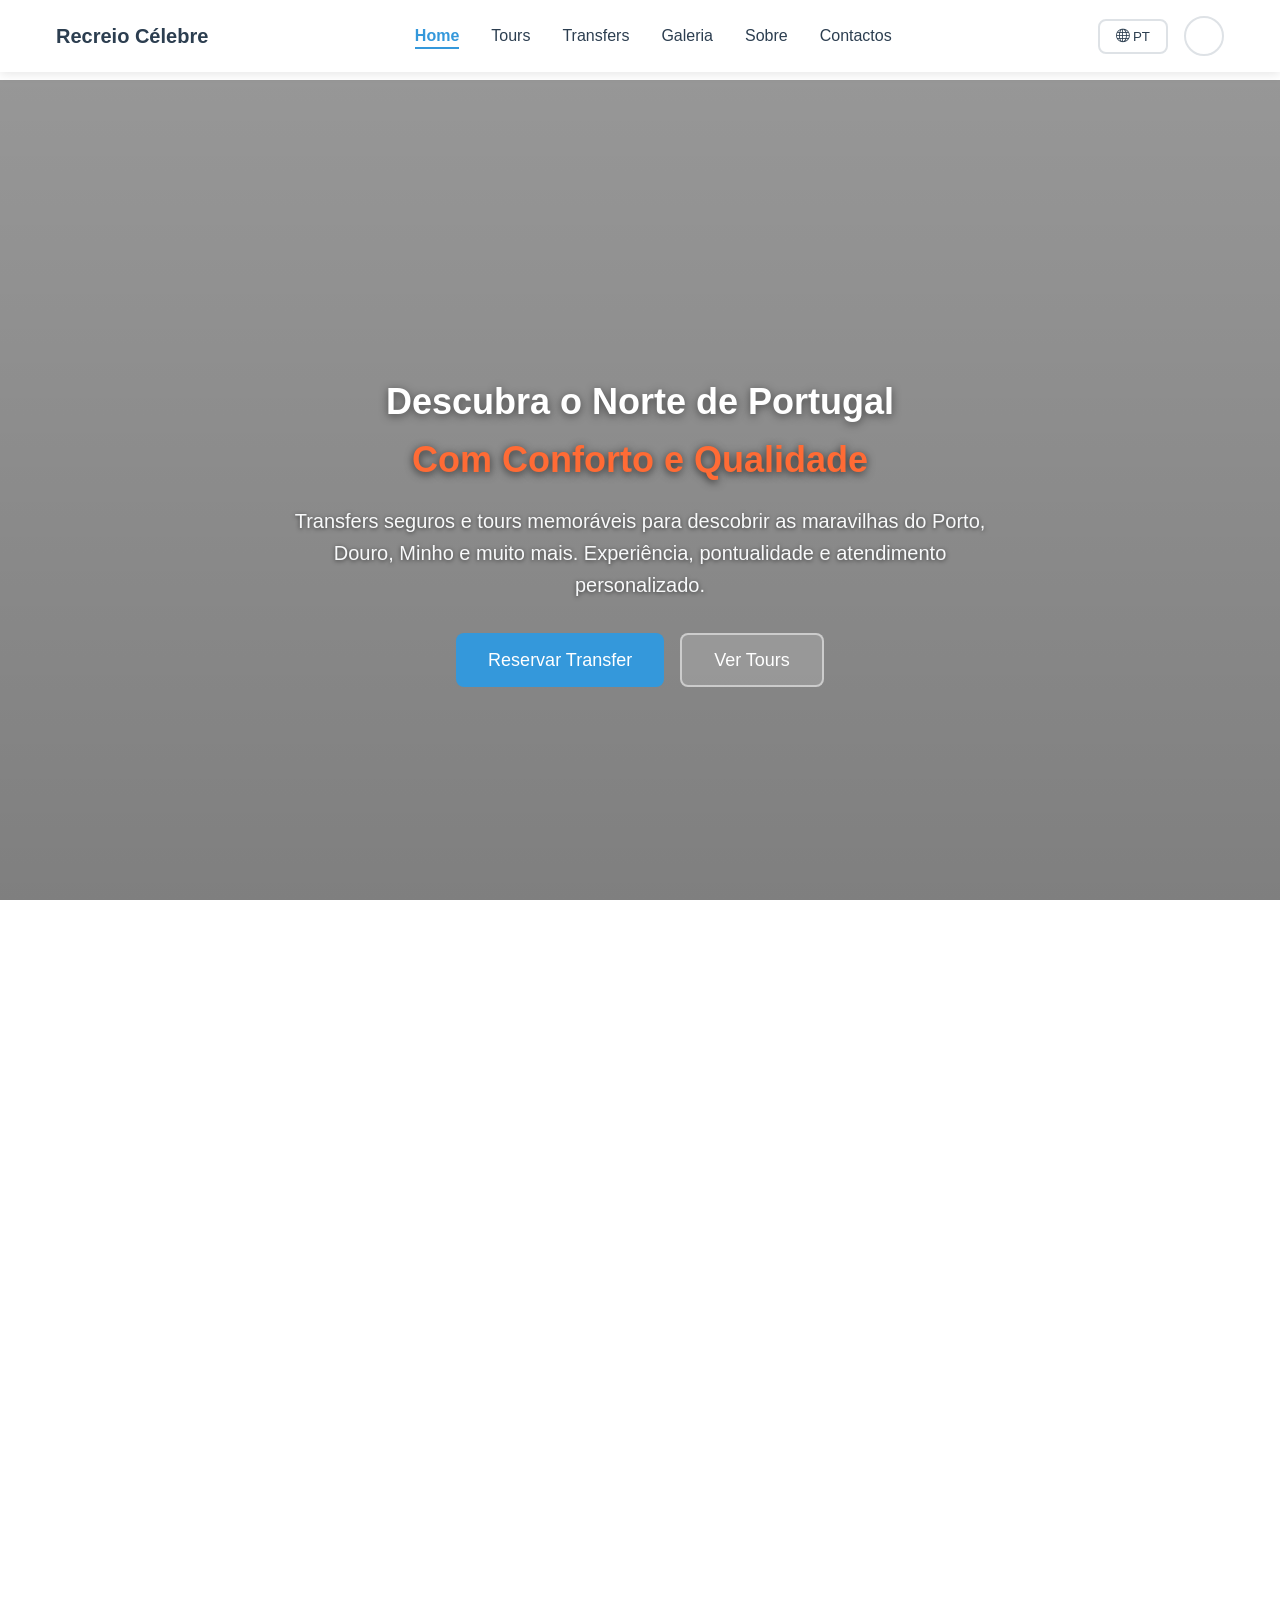
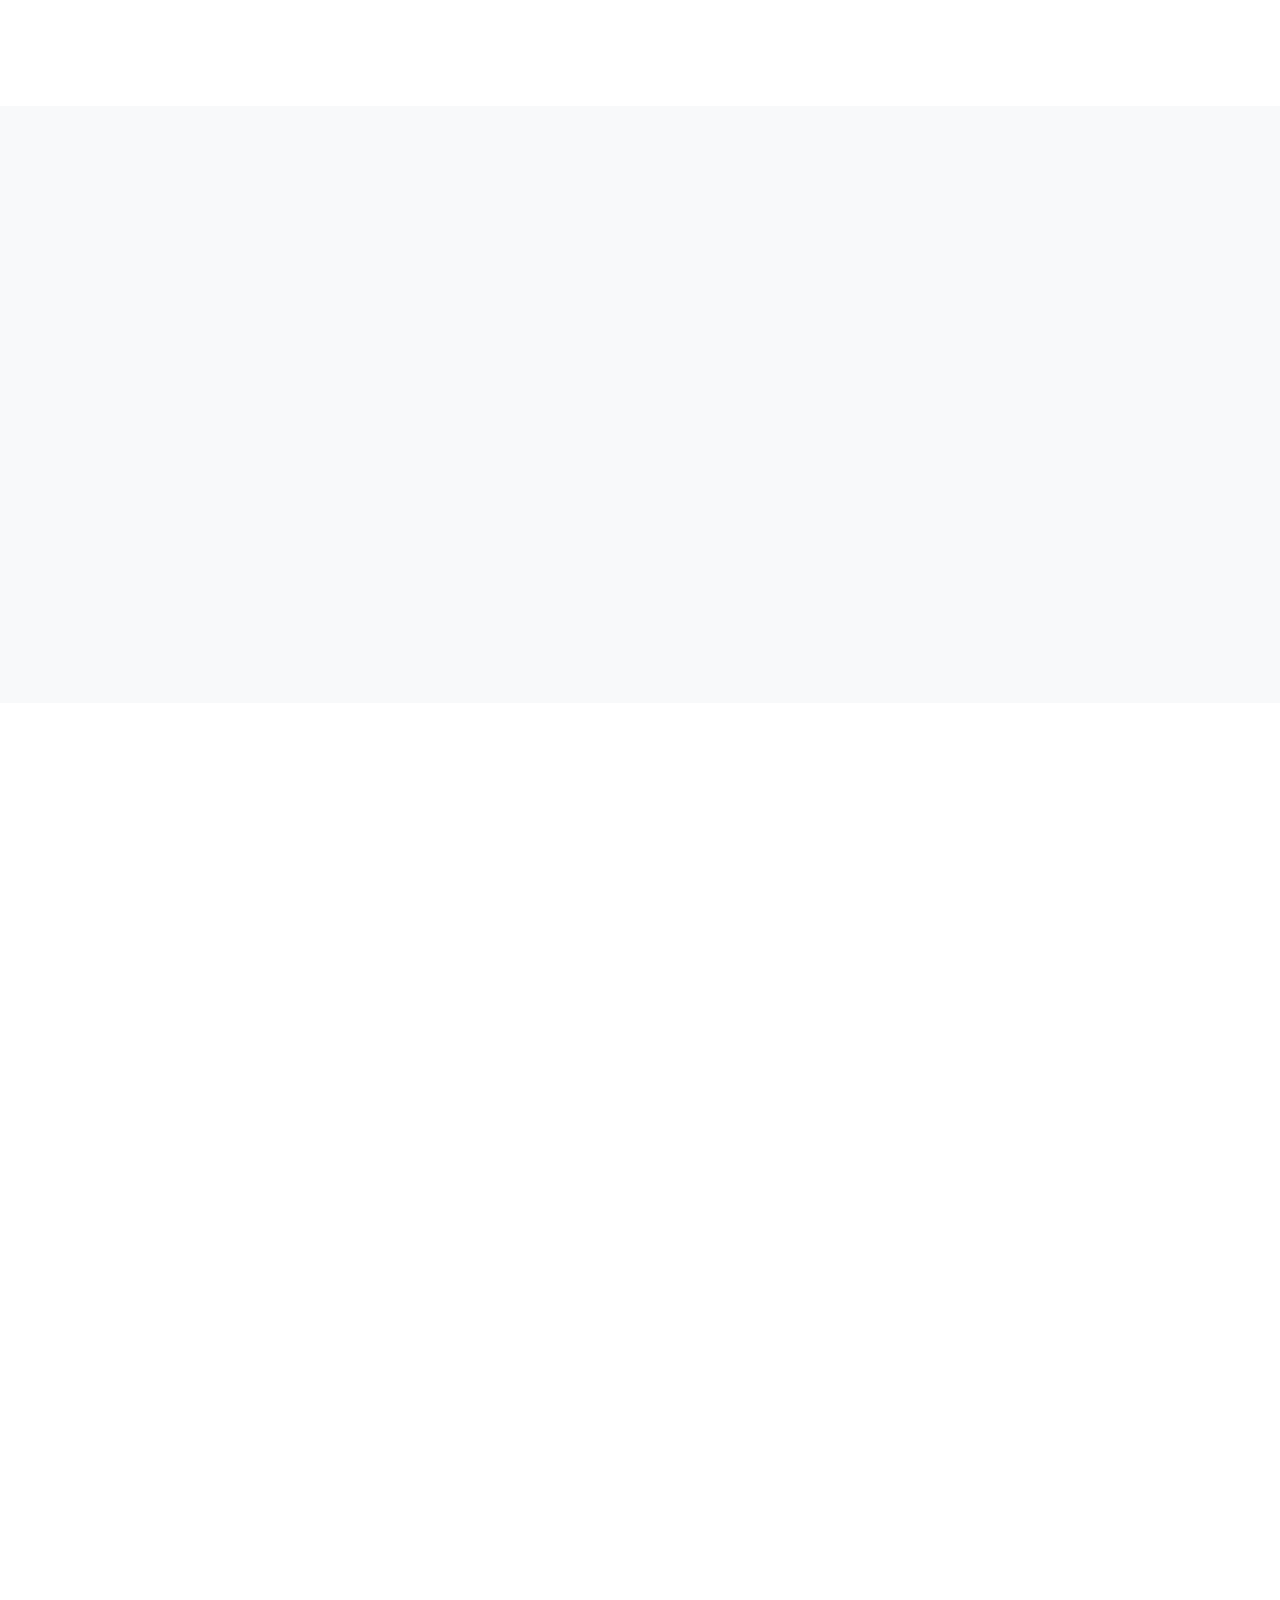
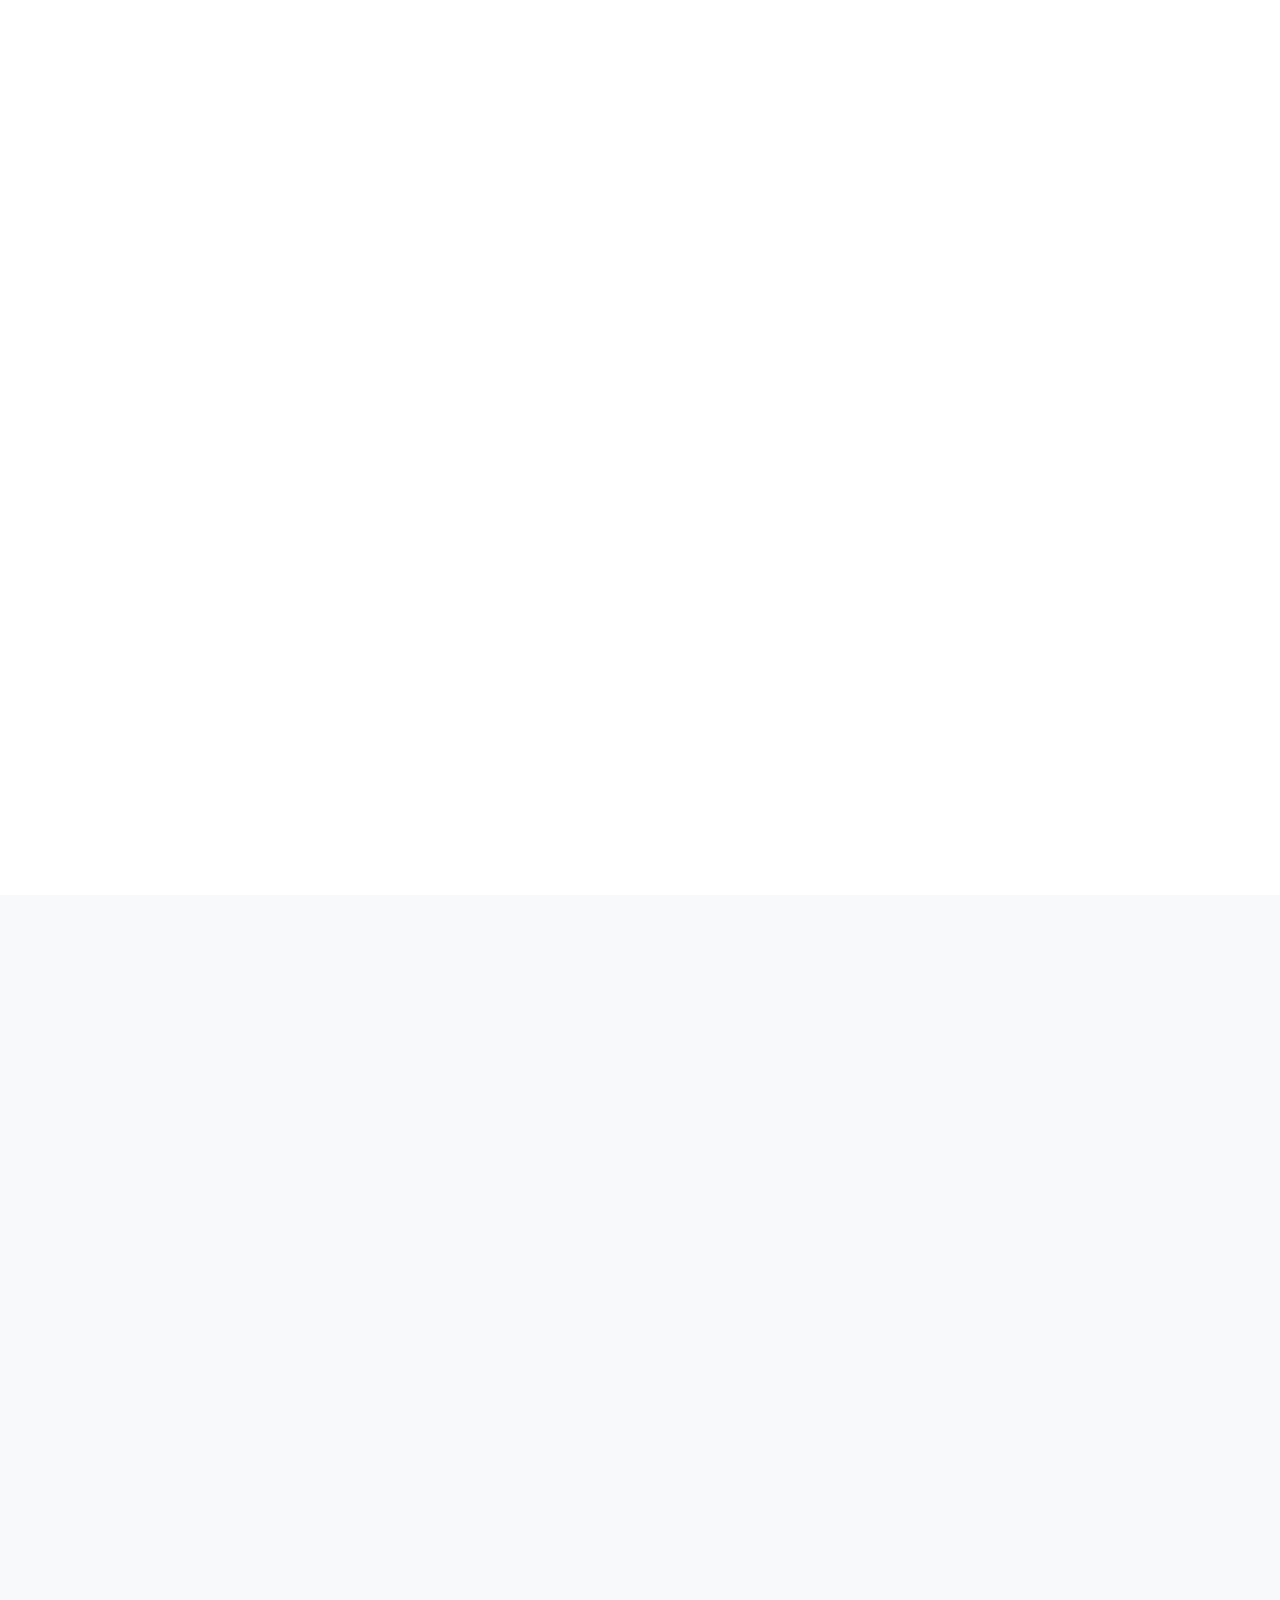
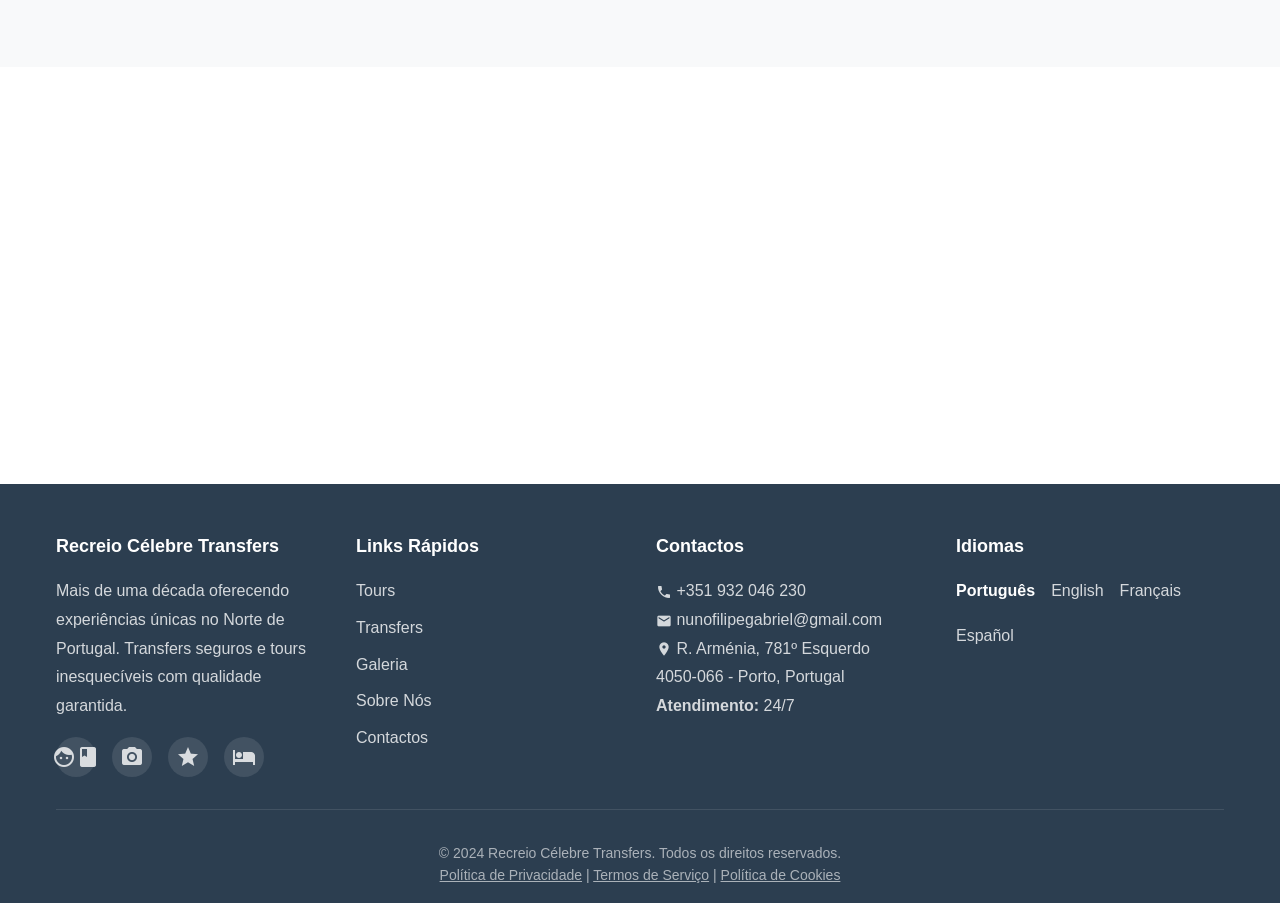
==== commit c48445ba: "update 3" ====
--- a/index.html
+++ b/index.html
@@ -56,7 +56,7 @@
                 
                 <!-- Menu de navegação principal -->
                 <ul class="nav-menu">
-                    <li><a href="./" class="active">Home</a></li>
+                    <li><a href="./">Home</a></li>
                     <li><a href="tours/">Tours</a></li>
                     <li><a href="transfers/">Transfers</a></li>
                     <li><a href="portfolio.html">Galeria</a></li>
--- a/css/styles.css
+++ b/css/styles.css
@@ -51,6 +51,12 @@
 
 /* ===== MODO DARK ===== */
 [data-theme="dark"] {
+    --primary-color: #ffffff;
+    --secondary-color: #3498db;
+    --accent-color: #e74c3c;
+    --success-color: #27ae60;
+    --warning-color: #f39c12;
+    
     --bg-primary: #1a1a1a;
     --bg-secondary: #2d2d2d;
     --bg-card: #333333;
@@ -218,6 +224,15 @@
 }
 
 .nav-menu a:hover::after {
+    width: 100%;
+}
+
+.nav-menu a.active {
+    color: var(--secondary-color);
+    font-weight: 600;
+}
+
+.nav-menu a.active::after {
     width: 100%;
 }
 
@@ -358,13 +373,13 @@
 
 .btn-secondary {
     background-color: transparent;
-    color: #ffffff;
-    border: 2px solid #ffffff;
+    color: var(--text-primary);
+    border: 2px solid var(--text-primary);
 }
 
 .btn-secondary:hover {
-    background-color: #ffffff;
-    color: var(--primary-color);
+    background-color: var(--text-primary);
+    color: var(--bg-primary);
 }
 
 /* Botão secundário no modo dark */
@@ -768,6 +783,37 @@
 /* Ajustes para modo dark */
 [data-theme="dark"] .text-primary {
     color: #ffffff;
+}
+
+/* Garantir que elementos com --primary-color sejam brancos no modo dark */
+[data-theme="dark"] [style*="color: var(--primary-color)"],
+[data-theme="dark"] .card-title,
+[data-theme="dark"] .section-title {
+    color: #ffffff !important;
+}
+
+/* Botões de filtro - modo light */
+.filter-btn {
+    color: var(--text-primary) !important;
+    border-color: var(--text-primary) !important;
+}
+
+.filter-btn.active {
+    background-color: var(--secondary-color) !important;
+    color: white !important;
+    border-color: var(--secondary-color) !important;
+}
+
+/* Botões de filtro - modo dark */
+[data-theme="dark"] .filter-btn {
+    color: #ffffff !important;
+    border-color: #ffffff !important;
+}
+
+[data-theme="dark"] .filter-btn.active {
+    background-color: var(--secondary-color) !important;
+    color: white !important;
+    border-color: var(--secondary-color) !important;
 }
 
 /* ===== BOTÕES ESPECIAIS DE CONTACTO ===== */
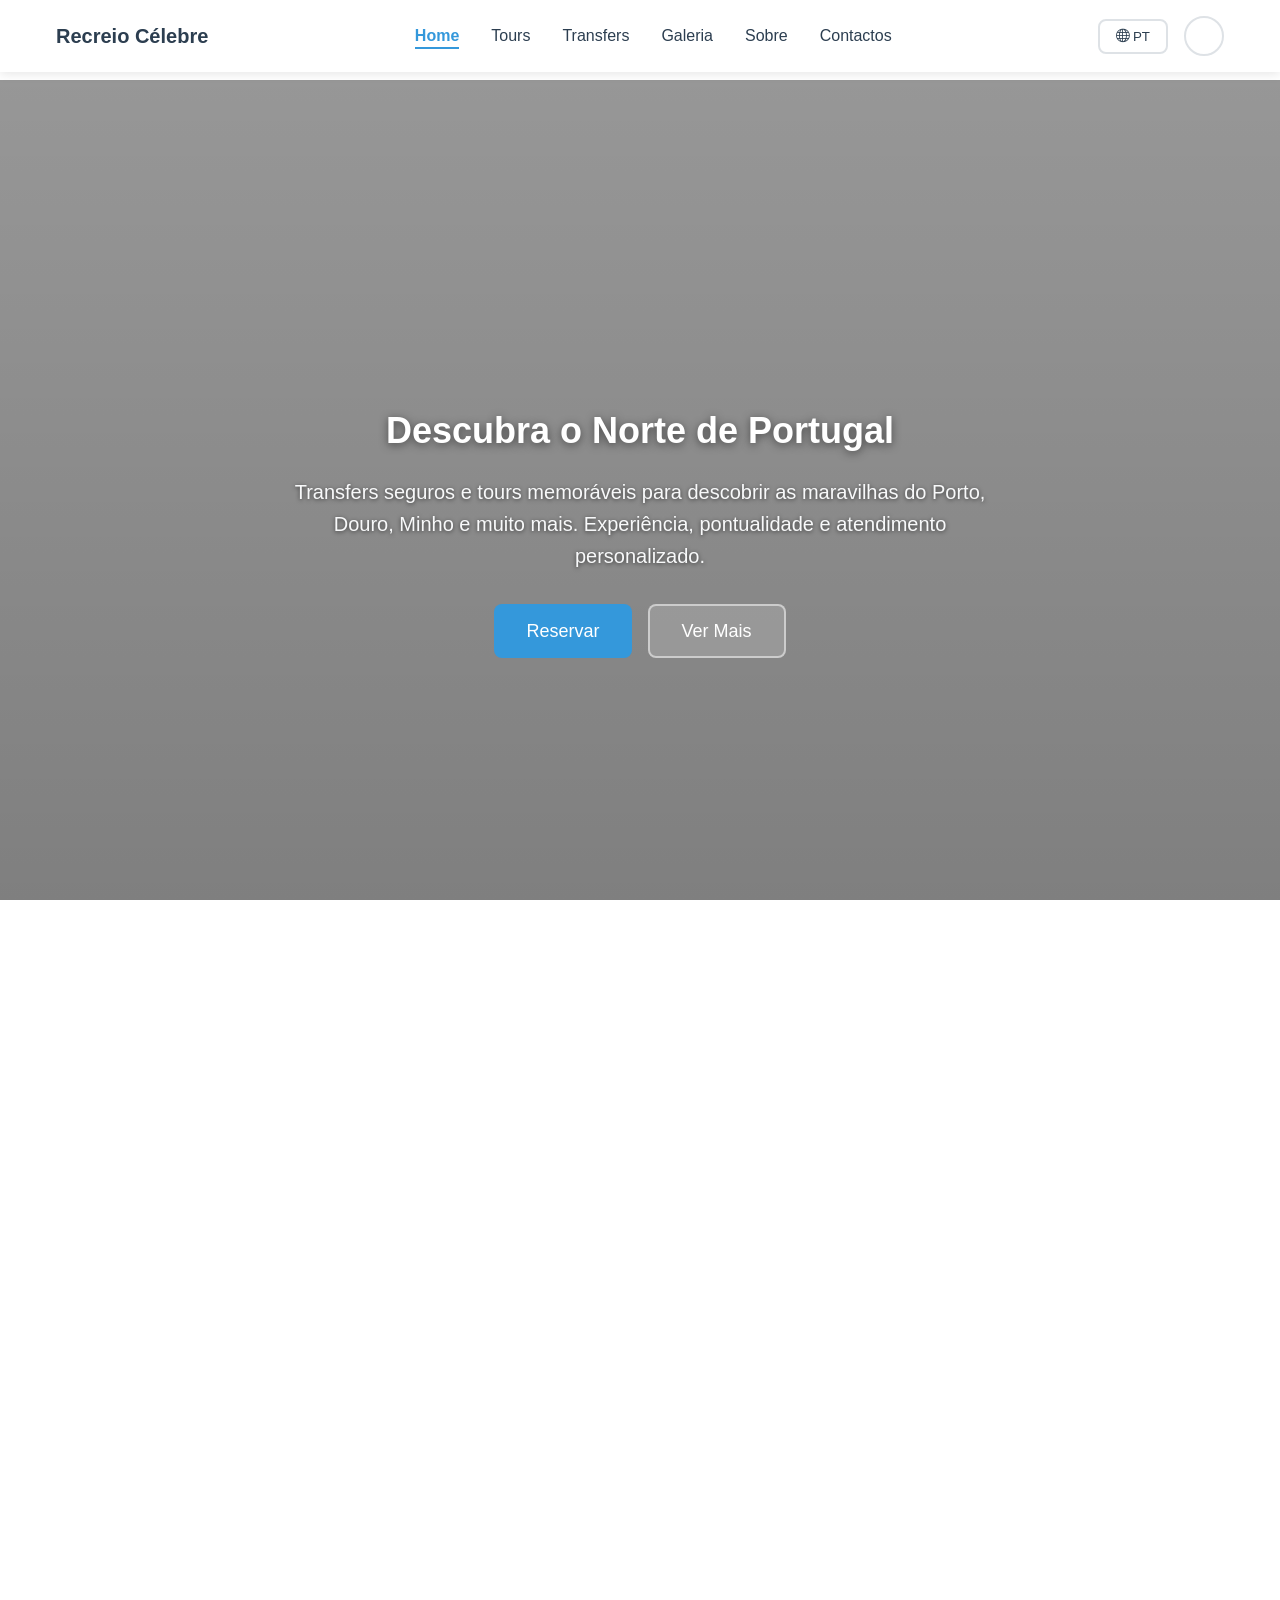
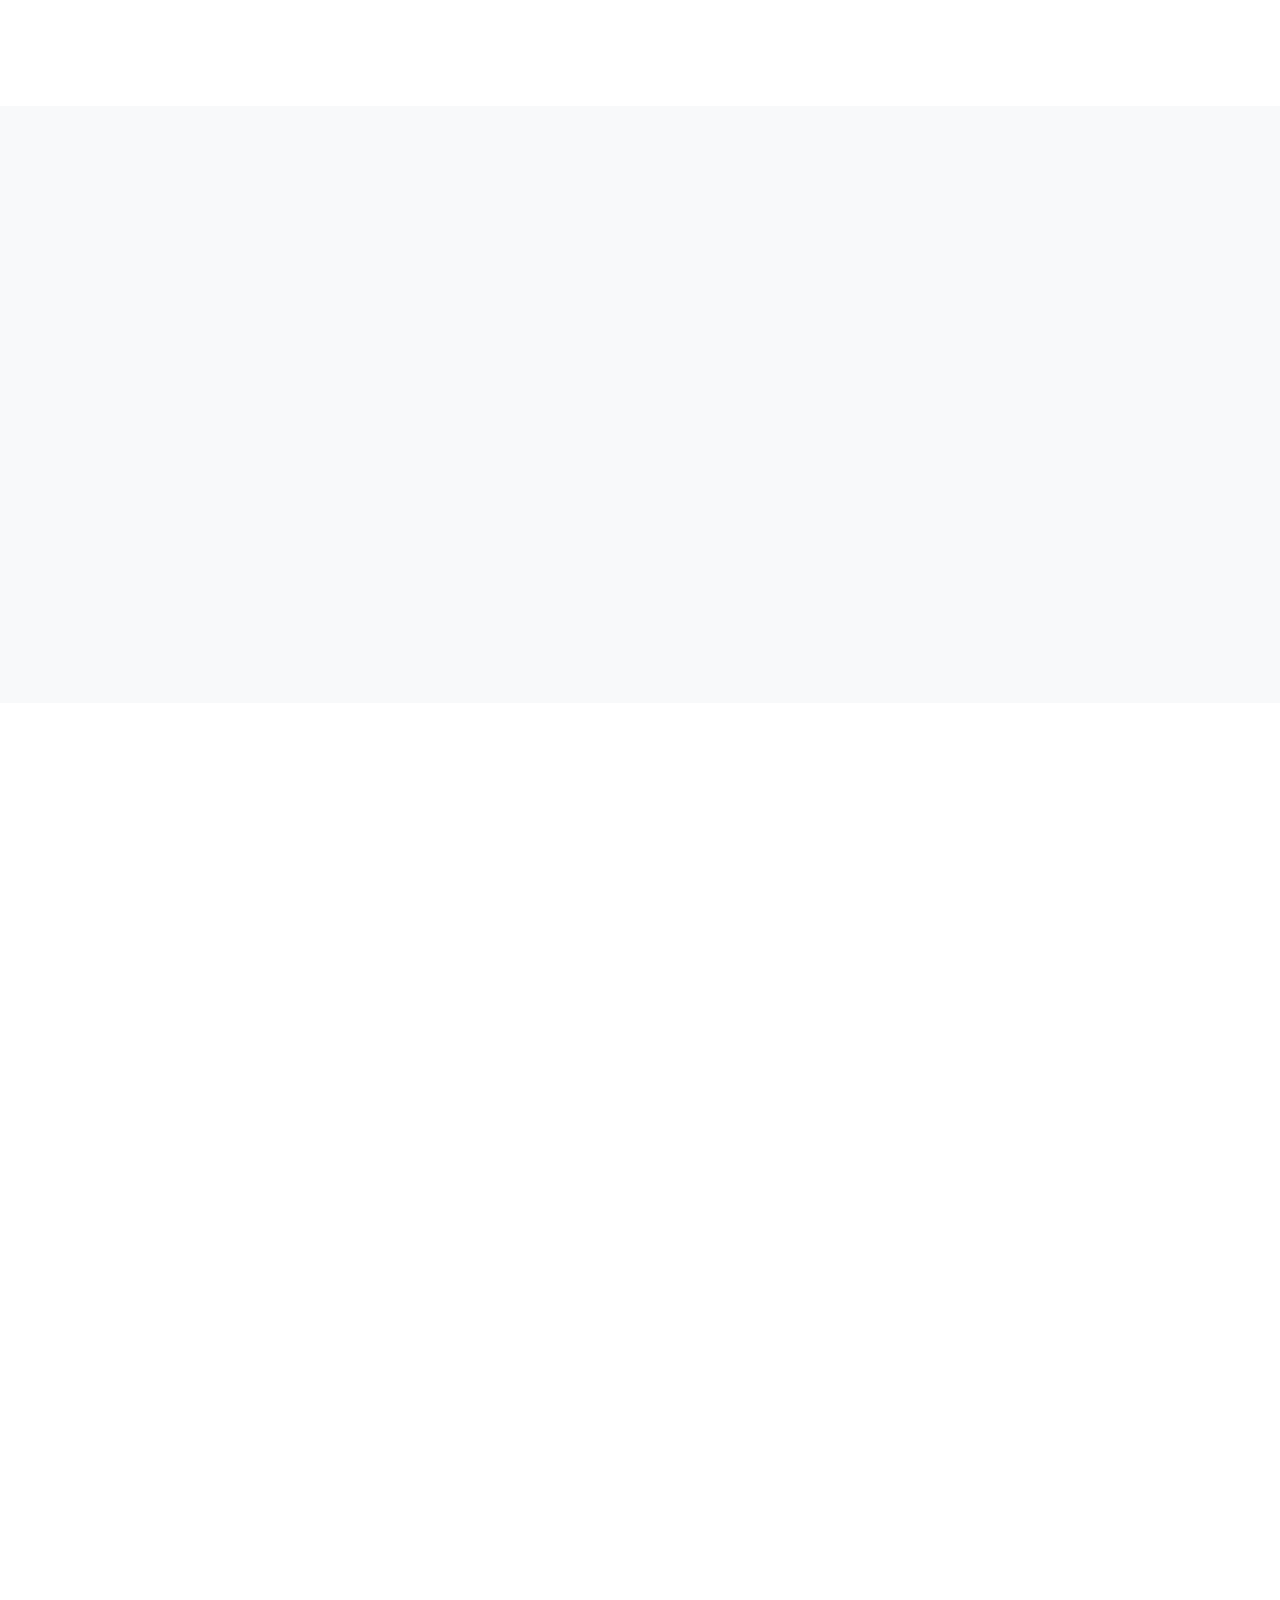
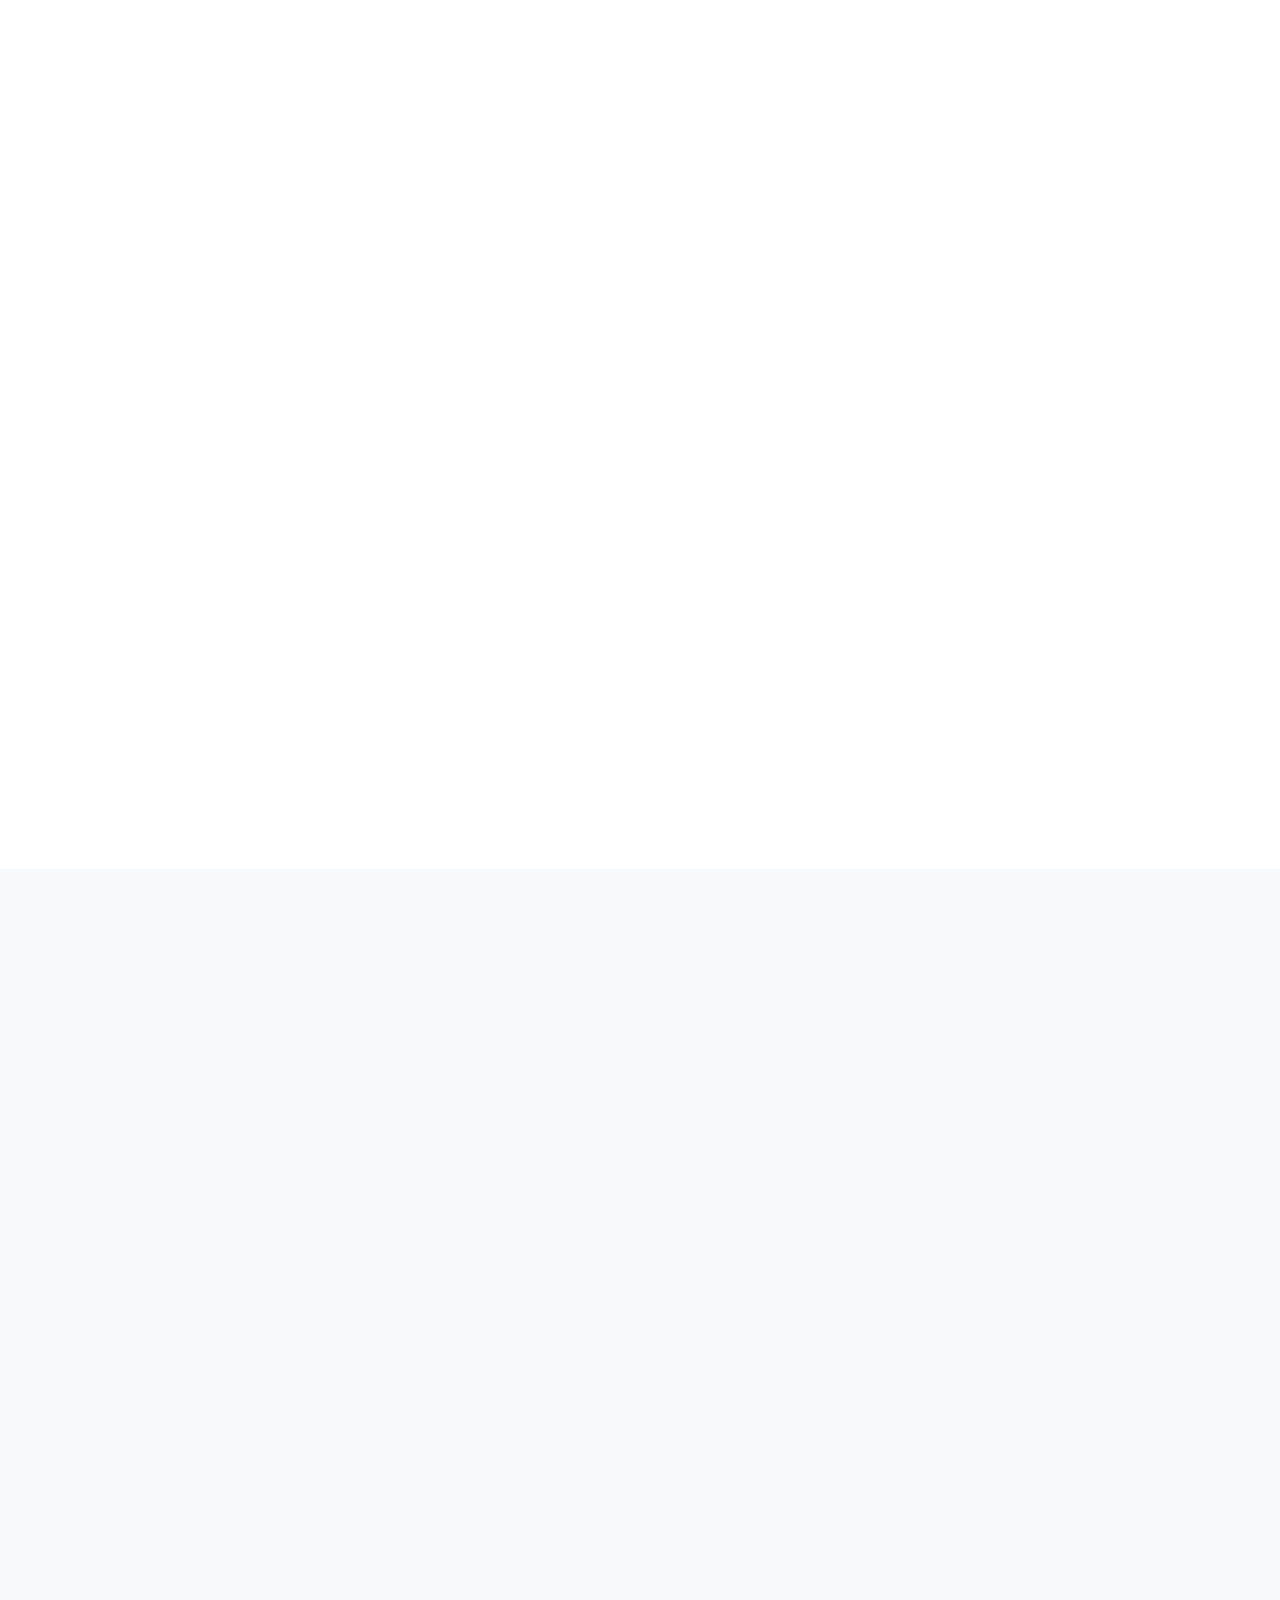
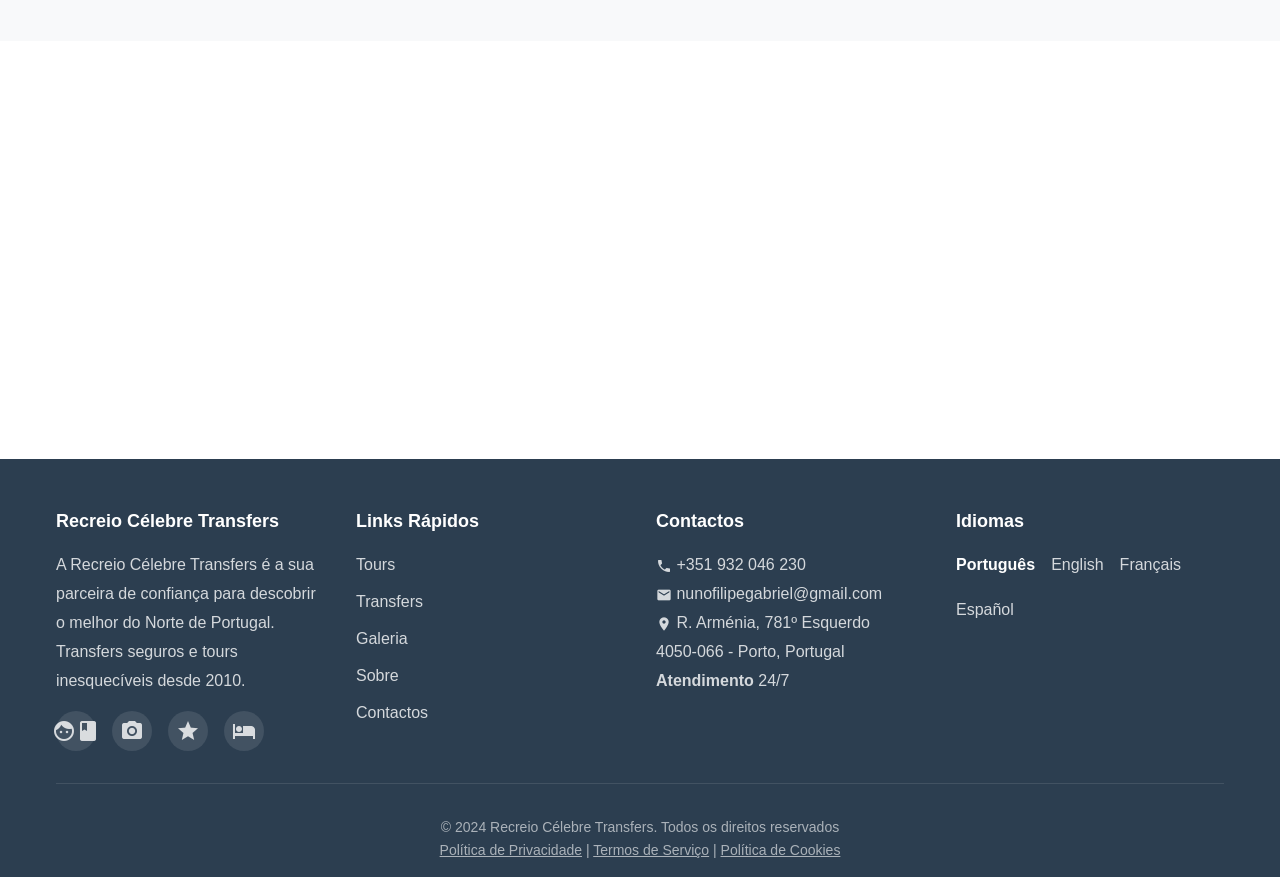
==== commit 55194220: "update 8" ====
--- a/index.html
+++ b/index.html
@@ -20,8 +20,12 @@
     
     <!-- ===== ESTILOS ===== -->
     <link rel="stylesheet" href="css/styles.css">
+    <link rel="stylesheet" href="css/footer-dark.css">
     <link href="https://fonts.googleapis.com/icon?family=Material+Icons" rel="stylesheet">
     <link href="https://cdn.jsdelivr.net/npm/bootstrap-icons@1.10.0/font/bootstrap-icons.css" rel="stylesheet">
+    
+    <!-- ===== SISTEMA DE TRADUÇÕES ===== -->
+    <script src="js/translations.js?v=4"></script>
     
     <!-- ===== STRUCTURED DATA PARA SEO ===== -->
     <script type="application/ld+json">
@@ -56,12 +60,12 @@
                 
                 <!-- Menu de navegação principal -->
                 <ul class="nav-menu">
-                    <li><a href="./">Home</a></li>
-                    <li><a href="tours/">Tours</a></li>
-                    <li><a href="transfers/">Transfers</a></li>
-                    <li><a href="portfolio.html">Galeria</a></li>
-                    <li><a href="about.html">Sobre</a></li>
-                    <li><a href="contact.html">Contactos</a></li>
+                    <li><a href="./" data-i18n="nav.home">Home</a></li>
+                    <li><a href="tours/" data-i18n="nav.tours">Tours</a></li>
+                    <li><a href="transfers/" data-i18n="nav.transfers">Transfers</a></li>
+                    <li><a href="portfolio.html" data-i18n="nav.gallery">Galeria</a></li>
+                    <li><a href="about.html" data-i18n="nav.about">Sobre</a></li>
+                    <li><a href="contact.html" data-i18n="nav.contact">Contactos</a></li>
                 </ul>
                 
                 <!-- Controlos: tema e idioma -->
@@ -101,19 +105,19 @@
         <!-- ===== HERO SECTION - BANNER PRINCIPAL ===== -->
         <section class="hero">
             <div class="hero-content fade-in">
-                <h1 class="hero-title">
+                <h1 class="hero-title" data-i18n="home.heroTitle">
                     Descubra o Norte de Portugal<br>
-                    <span class="hero-accent-text">Com Conforto e Qualidade</span>
+                    <span class="hero-accent-text" data-i18n="home.heroAccent">Com Conforto e Qualidade</span>
                 </h1>
-                <p class="hero-subtitle">
+                <p class="hero-subtitle" data-i18n="home.heroSubtitle">
                     Transfers seguros e tours memoráveis para descobrir as maravilhas do Porto, 
                     Douro, Minho e muito mais. Experiência, pontualidade e atendimento personalizado.
                 </p>
                 <div class="hero-buttons">
-                    <a href="transfers/" class="btn btn-primary btn-lg">
+                    <a href="transfers/" class="btn btn-primary btn-lg" data-i18n="home.bookTransfer">
                         Reservar Transfer
                     </a>
-                    <a href="tours/" class="btn btn-hero-secondary btn-lg">
+                    <a href="tours/" class="btn btn-hero-secondary btn-lg" data-i18n="home.viewTours">
                         Ver Tours
                     </a>
                 </div>
@@ -123,8 +127,8 @@
         <!-- ===== CARTÕES DE SERVIÇOS PRINCIPAIS ===== -->
         <section class="section">
             <div class="container">
-                <h2 class="section-title fade-in">Os Nossos Serviços</h2>
-                <p class="section-subtitle fade-in">
+                <h2 class="section-title fade-in" data-i18n="home.servicesTitle">Os Nossos Serviços</h2>
+                <p class="section-subtitle fade-in" data-i18n="home.servicesSubtitle">
                     Oferecemos soluções completas de transporte e turismo, 
                     adaptadas às suas necessidades e sempre com a máxima qualidade.
                 </p>
@@ -132,7 +136,7 @@
                 <div class="grid grid-3">
                     <!-- Transfer Aeroporto -->
                     <article class="card fade-in">
-                        <img src="/images/Tranfer/transfer-01.jpg" 
+                        <img src="images/Tranfer/transfer-01.jpg" 
                              alt="Transfer Aeroporto - Veículo de luxo no aeroporto" class="card-image">
                         <div class="card-content">
                             <h3 class="card-title">Transfer Aeroporto</h3>
@@ -163,11 +167,11 @@
                     <!-- Douro Wine Tours -->
                     <article class="card fade-in">
                         <div class="card-image-container" style="position: relative; height: 200px; overflow: hidden;">
-                            <img src="images/douro/douro-01.jpeg" 
+                            <img src="images/Douro//douro-01.jpeg" 
                                  alt="Vale do Douro - Paisagens deslumbrantes" 
                                  class="card-image" 
                                  style="position: absolute; top: 0; left: 0; width: 50%; height: 100%; object-fit: cover;">
-                            <img src="images/douro/douro-vinho-02.jpeg" 
+                            <img src="images/Douro/douro-vinho-02.jpeg" 
                                  alt="Prova de vinhos no Douro" 
                                  class="card-image" 
                                  style="position: absolute; top: 0; right: 0; width: 50%; height: 100%; object-fit: cover;">
@@ -259,8 +263,8 @@
         <!-- ===== TOURS BEST-SELLERS ===== -->
         <section class="section">
             <div class="container">
-                <h2 class="section-title fade-in">Tours Mais Populares</h2>
-                <p class="section-subtitle fade-in">
+                <h2 class="section-title fade-in" data-i18n="home.popularToursTitle">Tours Mais Populares</h2>
+                <p class="section-subtitle fade-in" data-i18n="home.popularToursSubtitle">
                     Descubra os destinos favoritos dos nossos clientes. 
                     Experiências autênticas e inesquecíveis no Norte de Portugal.
                 </p>
@@ -270,25 +274,27 @@
                     <article class="card fade-in">
                         <div style="position: relative;">
                             <img src="images/Douro/douro-02.jpeg" 
-                                 alt="Douro Valley Tour - Paisagem dos vinhedos" class="card-image">
-                            <div class="badge" style="position: absolute; top: 10px; right: 10px;">
+                                 alt="Tour do Vale do Douro - Paisagem dos vinhedos" 
+                                 data-i18n-alt="home.douroValleyImageAlt" 
+                                 class="card-image">
+                            <div class="badge" style="position: absolute; top: 10px; right: 10px;" data-i18n="home.bestSeller">
                                 Best-Seller
                             </div>
                         </div>
                         <div class="card-content">
-                            <h3 class="card-title">The Douro Valley</h3>
-                            <p class="card-text">
+                            <h3 class="card-title" data-i18n="tours.douroValleyTitle">The Douro Valley</h3>
+                            <p class="card-text" data-i18n="tours.douroValleyDesc">
                                 Tour Completo pelo Vale do Douro Almoço, Degustações de vinhos e cruzeiro no Douro Vinhateiro.
                             </p>
                             <div class="card-footer">
                                 <div class="flex-between">
-                                    <span class="text-secondary">Dia Inteiro</span>
-                                    <span class="text-primary" style="font-weight: 600;">Consultar €</span>
+                                    <span class="text-secondary" data-i18n="home.fullDay">Dia Inteiro</span>
+                                    <span class="text-primary" style="font-weight: 600;" data-i18n="tours.consultUs">Consultar €</span>
                                 </div>
                             </div>
                         </div>
                         <div class="card-footer">
-                            <a href="tours/douro-valley.html" class="btn btn-primary" style="width: 100%;">
+                            <a href="tours/douro-valley.html" class="btn btn-primary" style="width: 100%;" data-i18n="buttons.viewMore">
                                 Ver Mais
                             </a>
                         </div>
@@ -298,22 +304,24 @@
                     <article class="card fade-in">
                         <div style="position: relative;">
                             <img src="images/Guimaraes/guimaraes-02.jpeg" 
-                                 alt="Tour Privado Braga - Santuário Bom Jesus" class="card-image">
-                        </div>
-                        <div class="card-content">
-                            <h3 class="card-title">Tour Privado Braga</h3>
-                            <p class="card-text">
+                                 alt="Tour Privado Braga - Santuário Bom Jesus" 
+                                 data-i18n-alt="home.bragaTourImageAlt" 
+                                 class="card-image">
+                        </div>
+                        <div class="card-content">
+                            <h3 class="card-title" data-i18n="tours.bragaTourTitle">Tour Privado Braga</h3>
+                            <p class="card-text" data-i18n="tours.bragaTourDesc">
                                 Aproveite o seu tempo em Portugal com uma viagem de dia inteiro a Braga, património da humanidade.
                             </p>
                             <div class="card-footer">
                                 <div class="flex-between">
-                                    <span class="text-secondary">Dia Inteiro</span>
-                                    <span class="text-primary" style="font-weight: 600;">Consultar €</span>
+                                    <span class="text-secondary" data-i18n="home.fullDay">Dia Inteiro</span>
+                                    <span class="text-primary" style="font-weight: 600;" data-i18n="tours.consultUs">Consultar €</span>
                                 </div>
                             </div>
                         </div>
                         <div class="card-footer">
-                            <a href="tours/" class="btn btn-primary" style="width: 100%;">
+                            <a href="tours/" class="btn btn-primary" style="width: 100%;" data-i18n="buttons.viewMore">
                                 Ver Mais
                             </a>
                         </div>
@@ -323,22 +331,24 @@
                     <article class="card fade-in">
                         <div style="position: relative;">
                             <img src="images/Aveiro/aveiro-15.jpeg" 
-                                 alt="Tour Aveiro Privado - Moliceiros nos canais" class="card-image">
-                        </div>
-                        <div class="card-content">
-                            <h3 class="card-title">Tour Aveiro Privado</h3>
-                            <p class="card-text">
+                                 alt="Tour Aveiro Privado - Moliceiros nos canais" 
+                                 data-i18n-alt="home.aveiroTourImageAlt" 
+                                 class="card-image">
+                        </div>
+                        <div class="card-content">
+                            <h3 class="card-title" data-i18n="tours.aveiroTourTitle">Tour Aveiro Privado</h3>
+                            <p class="card-text" data-i18n="tours.aveiroTourDesc">
                                 Tour pelo centro de Aveiro, visita à oficina dos oves moles e passeio de moliceiro na ria de Aveiro.
                             </p>
                             <div class="card-footer">
                                 <div class="flex-between">
-                                    <span class="text-secondary">Meio Dia</span>
-                                    <span class="text-primary" style="font-weight: 600;">Consultar €</span>
+                                    <span class="text-secondary" data-i18n="home.halfDay">Meio Dia</span>
+                                    <span class="text-primary" style="font-weight: 600;" data-i18n="tours.consultUs">Consultar €</span>
                                 </div>
                             </div>
                         </div>
                         <div class="card-footer">
-                            <a href="tours/" class="btn btn-primary" style="width: 100%;">
+                            <a href="tours/" class="btn btn-primary" style="width: 100%;" data-i18n="buttons.viewMore">
                                 Ver Mais
                             </a>
                         </div>
@@ -347,23 +357,25 @@
                     <!-- Tour 4: Porto -->
                     <article class="card fade-in">
                         <div style="position: relative;">
-                            <img src="/images/Porto/porto-01.jpg" 
-                                 alt="Tour Privado Porto - Ribeira do Porto" class="card-image">
-                        </div>
-                        <div class="card-content">
-                            <h3 class="card-title">Tour Privado Porto</h3>
-                            <p class="card-text">
+                            <img src="images/Porto/porto-01.jpg" 
+                                 alt="Tour Privado Porto - Ribeira do Porto" 
+                                 data-i18n-alt="home.portoTourImageAlt" 
+                                 class="card-image">
+                        </div>
+                        <div class="card-content">
+                            <h3 class="card-title" data-i18n="tours.portoTourTitle">Tour Privado Porto</h3>
+                            <p class="card-text" data-i18n="tours.portoTourDesc">
                                 Gostava de conhecer o Porto com maior detalhe? Participa nesta viagem durante todo o dia.
                             </p>
                             <div class="card-footer">
                                 <div class="flex-between">
-                                    <span class="text-secondary">Dia Completo</span>
-                                    <span class="text-primary" style="font-weight: 600;">Consultar €</span>
+                                    <span class="text-secondary" data-i18n="home.fullDay">Dia Completo</span>
+                                    <span class="text-primary" style="font-weight: 600;" data-i18n="tours.consultUs">Consultar €</span>
                                 </div>
                             </div>
                         </div>
                         <div class="card-footer">
-                            <a href="tours/" class="btn btn-primary" style="width: 100%;">
+                            <a href="tours/" class="btn btn-primary" style="width: 100%;" data-i18n="buttons.viewMore">
                                 Ver Mais
                             </a>
                         </div>
@@ -372,7 +384,7 @@
                 
                 <!-- Link para ver todos os tours -->
                 <div class="text-center mt-4 fade-in">
-                    <a href="tours/" class="btn btn-secondary btn-lg">
+                    <a href="tours/" class="btn btn-secondary btn-lg" data-i18n="buttons.seeAll">
                         Ver Todos os Tours
                     </a>
                 </div>
@@ -382,8 +394,8 @@
         <!-- ===== CARROSSEL DE IMAGENS REAIS ===== -->
         <section class="section">
             <div class="container">
-                <h2 class="section-title fade-in">Momentos Únicos</h2>
-                <p class="section-subtitle fade-in">
+                <h2 class="section-title fade-in" data-i18n="home.uniqueMomentsTitle">Momentos Únicos</h2>
+                <p class="section-subtitle fade-in" data-i18n="home.uniqueMomentsSubtitle">
                     Veja alguns dos momentos especiais que os nossos clientes viveram connosco.
                 </p>
                 
@@ -391,58 +403,63 @@
                     <div class="carousel-container">
                         <!-- Slide 1 - Porto -->
                         <div class="carousel-slide">
-                            <img src="/images/Porto/porto-01.jpg" 
-                                 alt="Ponte Dom Luís I no Porto ao pôr-do-sol">
+                            <img src="images/Porto/porto-01.jpg" 
+                                 alt="Ponte Dom Luís I no Porto ao pôr-do-sol"
+                                 data-i18n-alt="home.portoCarouselAlt">
                             <div class="carousel-caption">
-                                <h3>Porto Encantador</h3>
-                                <p>As vistas mais bonitas da Cidade Invicta</p>
+                                <h3 data-i18n="home.portoSlideTitle">Porto Encantador</h3>
+                                <p data-i18n="home.portoSlideDesc">As vistas mais bonitas da Cidade Invicta</p>
                             </div>
                         </div>
                         
                         <!-- Slide 2 - Douro -->
                         <div class="carousel-slide">
                             <img src="images/Douro/douro-01.jpeg" 
-                                 alt="Terraços de vinhas no Vale do Douro">
+                                 alt="Terraços de vinhas no Vale do Douro"
+                                 data-i18n-alt="home.douroCarouselAlt">
                             <div class="carousel-caption">
-                                <h3>Vale do Douro</h3>
-                                <p>Paisagens Património Mundial da UNESCO</p>
+                                <h3 data-i18n="home.douroSlideTitle">Vale do Douro</h3>
+                                <p data-i18n="home.douroSlideDesc">Paisagens Património Mundial da UNESCO</p>
                             </div>
                         </div>
                         
                         <!-- Slide 3 - Aveiro -->
                         <div class="carousel-slide">
-                            <img src="/images/Aveiro/aveiro-54.jpg" 
-                                 alt="Moliceiros coloridos nos canais de Aveiro">
+                            <img src="images/Aveiro/aveiro-54.jpg" 
+                                 alt="Moliceiros coloridos nos canais de Aveiro"
+                                 data-i18n-alt="home.aveiroCarouselAlt">
                             <div class="carousel-caption">
-                                <h3>Aveiro Colorida</h3>
-                                <p>A "Veneza Portuguesa" e os seus encantos</p>
+                                <h3 data-i18n="home.aveiroSlideTitle">Aveiro Colorida</h3>
+                                <p data-i18n="home.aveiroSlideDesc">A "Veneza Portuguesa" e os seus encantos</p>
                             </div>
                         </div>
                         
                         <!-- Slide 4 - Guimarães -->
                         <div class="carousel-slide">
-                            <img src="/images/Guimaraes/guimaraes-09.jpg" 
-                                 alt="Castelo de Guimarães - Berço de Portugal">
+                            <img src="images/Guimaraes/guimaraes-09.jpg" 
+                                 alt="Castelo de Guimarães - Berço de Portugal"
+                                 data-i18n-alt="home.guimaraesCarouselAlt">
                             <div class="carousel-caption">
-                                <h3>Guimarães Histórica</h3>
-                                <p>Berço de Portugal e património mundial</p>
+                                <h3 data-i18n="home.guimaraesSlideTitle">Guimarães Histórica</h3>
+                                <p data-i18n="home.guimaraesSlideDesc">Berço de Portugal e património mundial</p>
                             </div>
                         </div>
                         
                         <!-- Slide 5 - Salinas de Aveiro -->
                         <div class="carousel-slide">
                             <img src="images/Aveiro Salinas/aveiro-salinas-01.jpeg" 
-                                 alt="Salinas tradicionais de Aveiro">
+                                 alt="Salinas tradicionais de Aveiro"
+                                 data-i18n-alt="home.salinasCarouselAlt">
                             <div class="carousel-caption">
-                                <h3>Salinas de Aveiro</h3>
-                                <p>Tradição milenar e paisagens únicas</p>
+                                <h3 data-i18n="home.salinasSlideTitle">Salinas de Aveiro</h3>
+                                <p data-i18n="home.salinasSlideDesc">Tradição milenar e paisagens únicas</p>
                             </div>
                         </div>
                     </div>
                     
                     <!-- Controlos do carrossel -->
-                    <button class="carousel-nav prev" aria-label="Imagem anterior">‹</button>
-                    <button class="carousel-nav next" aria-label="Próxima imagem">›</button>
+                    <button class="carousel-nav prev" aria-label="Imagem anterior" data-i18n-aria="home.prevImageLabel">‹</button>
+                    <button class="carousel-nav next" aria-label="Próxima imagem" data-i18n-aria="home.nextImageLabel">›</button>
                     
                     <!-- Indicadores -->
                     <div class="carousel-indicators"></div>
@@ -453,8 +470,8 @@
         <!-- ===== PRÉVIA DA FROTA ===== -->
         <section class="section" style="background-color: var(--bg-secondary);">
             <div class="container">
-                <h2 class="section-title fade-in">A Nossa Frota</h2>
-                <p class="section-subtitle fade-in">
+                <h2 class="section-title fade-in" data-i18n="home.ourFleetTitle">A Nossa Frota</h2>
+                <p class="section-subtitle fade-in" data-i18n="home.ourFleetSubtitle">
                     Veículo moderno e confortável para atender a todas as suas necessidades, 
                     desde viagens individuais até grupos maiores.
                 </p>
@@ -463,17 +480,19 @@
                     <!-- Sedan Executivo -->
                     <div class="card text-center fade-in">
                         <img src="images/Tranfer/transfer-01.jpg" 
-                             alt="Sedan Executivo - Mercedes classe E" class="card-image">
-                        <div class="card-content">
-                            <h3 class="card-title">Sedan Executivo</h3>
-                            <p class="card-text">
-                                <strong>Até 3 passageiros</strong><br>
-                                2 malas grandes + 2 de mão
+                             alt="Sedan Executivo - Mercedes classe E" 
+                             data-i18n-alt="home.executiveSedanImageAlt"
+                             class="card-image">
+                        <div class="card-content">
+                            <h3 class="card-title" data-i18n="home.executiveSedan">Sedan Executivo</h3>
+                            <p class="card-text">
+                                <strong data-i18n="home.upTo3Passengers">Até 3 passageiros</strong><br>
+                                <span data-i18n="home.largeBagsDescription">2 malas grandes + 2 de mão</span>
                             </p>
                             <div style="margin-top: 1rem;">
                                 <span style="font-size: 0.875rem; color: var(--text-secondary);">
-                                    <span class="material-icons" style="font-size: 16px; vertical-align: middle;">person</span> 3 pax &nbsp; 
-                                    <span class="material-icons" style="font-size: 16px; vertical-align: middle;">luggage</span> 2 malas
+                                    <span class="material-icons" style="font-size: 16px; vertical-align: middle;">person</span> <span data-i18n="home.threePax">3 pax</span> &nbsp; 
+                                    <span class="material-icons" style="font-size: 16px; vertical-align: middle;">luggage</span> <span data-i18n="home.twoBags">2 malas</span>
                                 </span>
                             </div>
                         </div>
@@ -482,7 +501,7 @@
                 
                 <!-- Link para frota completa -->
                 <div class="text-center mt-4 fade-in">
-                    <a href="transfers/#frota" class="btn btn-secondary btn-lg">
+                    <a href="transfers/#frota" class="btn btn-secondary btn-lg" data-i18n="home.seeMoreDetails">
                         Ver Mais Detalhes
                     </a>
                 </div>
@@ -493,8 +512,8 @@
         <section class="section">
             <div class="container text-center">
                 <div class="fade-in">
-                    <h2 class="section-title">Pronto para a Sua Próxima Aventura?</h2>
-                    <p class="section-subtitle">
+                    <h2 class="section-title" data-i18n="home.readyForAdventure">Pronto para a Sua Próxima Aventura?</h2>
+                    <p class="section-subtitle" data-i18n="home.contactUsPersonalize">
                         Entre em contacto connosco e personalize a sua experiência. 
                         Estamos aqui para tornar a sua viagem inesquecível.
                     </p>
@@ -504,7 +523,7 @@
                         <a href="#" class="whatsapp-btn btn btn-accent btn-lg" 
                            data-phone="351932046230" 
                            data-message="Olá! Gostaria de mais informações sobre tours e transfers.">
-                            <span class="material-icons" style="vertical-align: middle; font-size: 1.5rem;">chat</span> WhatsApp
+                            <span class="material-icons" style="vertical-align: middle; font-size: 1.5rem;">chat</span> <span data-i18n="buttons.whatsapp">WhatsApp</span>
                         </a>
                         
                         <!-- Telefone -->
@@ -514,7 +533,7 @@
                         
                         <!-- Email -->
                         <a href="mailto:info@recreio-celebre-transfers.pt" class="btn btn-primary btn-lg">
-                            <span class="material-icons" style="vertical-align: middle; font-size: 1.5rem;">email</span> Email
+                            <span class="material-icons" style="vertical-align: middle; font-size: 1.5rem;">email</span> <span data-i18n="buttons.email">Email</span>
                         </a>
                     </div>
                 </div>
@@ -530,7 +549,7 @@
                 <!-- Informações da empresa -->
                 <div class="footer-section">
                     <h3>Recreio Célebre Transfers</h3>
-                    <p>
+                    <p data-i18n="footer.companyInfo">
                         Mais de uma década oferecendo experiências únicas no Norte de Portugal. 
                         Transfers seguros e tours inesquecíveis com qualidade garantida.
                     </p>
@@ -544,28 +563,28 @@
                 
                 <!-- Links rápidos -->
                 <div class="footer-section">
-                    <h3>Links Rápidos</h3>
+                    <h3 data-i18n="footer.quickLinks">Links Rápidos</h3>
                     <ul class="footer-links">
-                        <li><a href="tours/">Tours</a></li>
-                        <li><a href="transfers/">Transfers</a></li>
-                        <li><a href="portfolio.html">Galeria</a></li>
-                        <li><a href="about.html">Sobre Nós</a></li>
-                        <li><a href="contact.html">Contactos</a></li>
+                        <li><a href="tours/" data-i18n="nav.tours">Tours</a></li>
+                        <li><a href="transfers/" data-i18n="nav.transfers">Transfers</a></li>
+                        <li><a href="portfolio.html" data-i18n="nav.gallery">Galeria</a></li>
+                        <li><a href="about.html" data-i18n="nav.about">Sobre Nós</a></li>
+                        <li><a href="contact.html" data-i18n="nav.contact">Contactos</a></li>
                     </ul>
                 </div>
                 
                 <!-- Contactos -->
                 <div class="footer-section">
-                    <h3>Contactos</h3>
+                    <h3 data-i18n="footer.contactInfo">Contactos</h3>
                     <p><span class="material-icons" style="font-size: 16px; vertical-align: middle;">phone</span> +351 932 046 230</p>
                     <p><span class="material-icons" style="font-size: 16px; vertical-align: middle;">email</span> nunofilipegabriel@gmail.com</p>
                     <p><span class="material-icons" style="font-size: 16px; vertical-align: middle;">location_on</span> R. Arménia, 781º Esquerdo <br> 4050-066 - Porto, Portugal</p>
-                    <p><strong>Atendimento:</strong> 24/7</p>
+                    <p><strong data-i18n="footer.support">Atendimento:</strong> 24/7</p>
                 </div>
                 
                 <!-- Seletor de idioma (se não estiver no header) -->
                 <div class="footer-section">
-                    <h3>Idiomas</h3>
+                    <h3 data-i18n="footer.languages">Idiomas</h3>
                     <div style="display: flex; gap: 1rem; flex-wrap: wrap;">
                         <a href="#" style="color: white; font-weight: bold;">Português</a>
                         <a href="#">English</a>
@@ -577,11 +596,11 @@
             
             <!-- Rodapé legal -->
             <div class="footer-bottom">
-                <p>&copy; 2024 Recreio Célebre Transfers. Todos os direitos reservados.</p>
+                <p>&copy; 2024 <span data-i18n="footer.rightsReserved">Recreio Célebre Transfers. Todos os direitos reservados.</span></p>
                 <p>
-                    <a href="#" style="color: inherit;">Política de Privacidade</a> | 
-                    <a href="#" style="color: inherit;">Termos de Serviço</a> | 
-                    <a href="#" style="color: inherit;">Política de Cookies</a>
+                    <a href="#" style="color: inherit;" data-i18n="footer.privacyPolicy">Política de Privacidade</a> | 
+                    <a href="#" style="color: inherit;" data-i18n="footer.termsConditions">Termos de Serviço</a> | 
+                    <a href="#" style="color: inherit;" data-i18n="footer.cookiePolicy">Política de Cookies</a>
                 </p>
             </div>
         </div>
@@ -593,6 +612,6 @@
     </button>
 
     <!-- ===== JAVASCRIPT ===== -->
-    <script src="js/main.js"></script>
+    <script src="js/main.js?v=2"></script>
 </body>
 </html>
--- a/css/styles.css
+++ b/css/styles.css
@@ -1139,6 +1139,54 @@
     color: rgba(255, 255, 255, 0.6);
 }
 
+/* ===== FOOTER MODO DARK ===== */
+[data-theme="dark"] .footer {
+    background-color: #1a1a1a;
+    color: white;
+}
+
+[data-theme="dark"] .footer-section h3 {
+    color: white;
+}
+
+[data-theme="dark"] .footer-section p,
+[data-theme="dark"] .footer-section a {
+    color: rgba(255, 255, 255, 0.8);
+}
+
+[data-theme="dark"] .footer-section a:hover {
+    color: white;
+}
+
+[data-theme="dark"] .footer-bottom {
+    border-top: 1px solid rgba(255, 255, 255, 0.1);
+    color: rgba(255, 255, 255, 0.6);
+}
+
+[data-theme="dark"] .social-links a {
+    background-color: rgba(255, 255, 255, 0.1);
+}
+
+[data-theme="dark"] .social-links a:hover {
+    background-color: rgba(255, 255, 255, 0.2);
+}
+
+/* Estilos para os links de idiomas no footer */
+.footer-section .language-links a {
+    color: rgba(255, 255, 255, 0.8) !important;
+    text-decoration: none;
+    transition: var(--transition);
+}
+
+.footer-section .language-links a:hover {
+    color: white !important;
+}
+
+.footer-section .language-links a[style*="font-weight: bold"] {
+    color: white !important;
+    font-weight: bold !important;
+}
+
 /* ===== ACESSIBILIDADE ===== */
 @media (prefers-reduced-motion: reduce) {
     * {
--- a/css/footer-dark.css
+++ b/css/footer-dark.css
@@ -0,0 +1,47 @@
+/* ===== FOOTER MODO DARK CORREÇÃO ===== */
+[data-theme="dark"] .footer {
+    background-color: #1a1a1a !important;
+    color: white !important;
+}
+
+[data-theme="dark"] .footer-section h3 {
+    color: white !important;
+}
+
+[data-theme="dark"] .footer-section p,
+[data-theme="dark"] .footer-section a {
+    color: rgba(255, 255, 255, 0.8) !important;
+}
+
+[data-theme="dark"] .footer-section a:hover {
+    color: white !important;
+}
+
+[data-theme="dark"] .footer-bottom {
+    border-top: 1px solid rgba(255, 255, 255, 0.1) !important;
+    color: rgba(255, 255, 255, 0.6) !important;
+}
+
+[data-theme="dark"] .social-links a {
+    background-color: rgba(255, 255, 255, 0.1) !important;
+}
+
+[data-theme="dark"] .social-links a:hover {
+    background-color: rgba(255, 255, 255, 0.2) !important;
+}
+
+/* Estilos para os links de idiomas no footer */
+.footer-section div[style*="display: flex"] a {
+    color: rgba(255, 255, 255, 0.8) !important;
+    text-decoration: none !important;
+    transition: all 0.3s ease !important;
+}
+
+.footer-section div[style*="display: flex"] a:hover {
+    color: white !important;
+}
+
+.footer-section div[style*="display: flex"] a[style*="font-weight: bold"] {
+    color: white !important;
+    font-weight: bold !important;
+}
